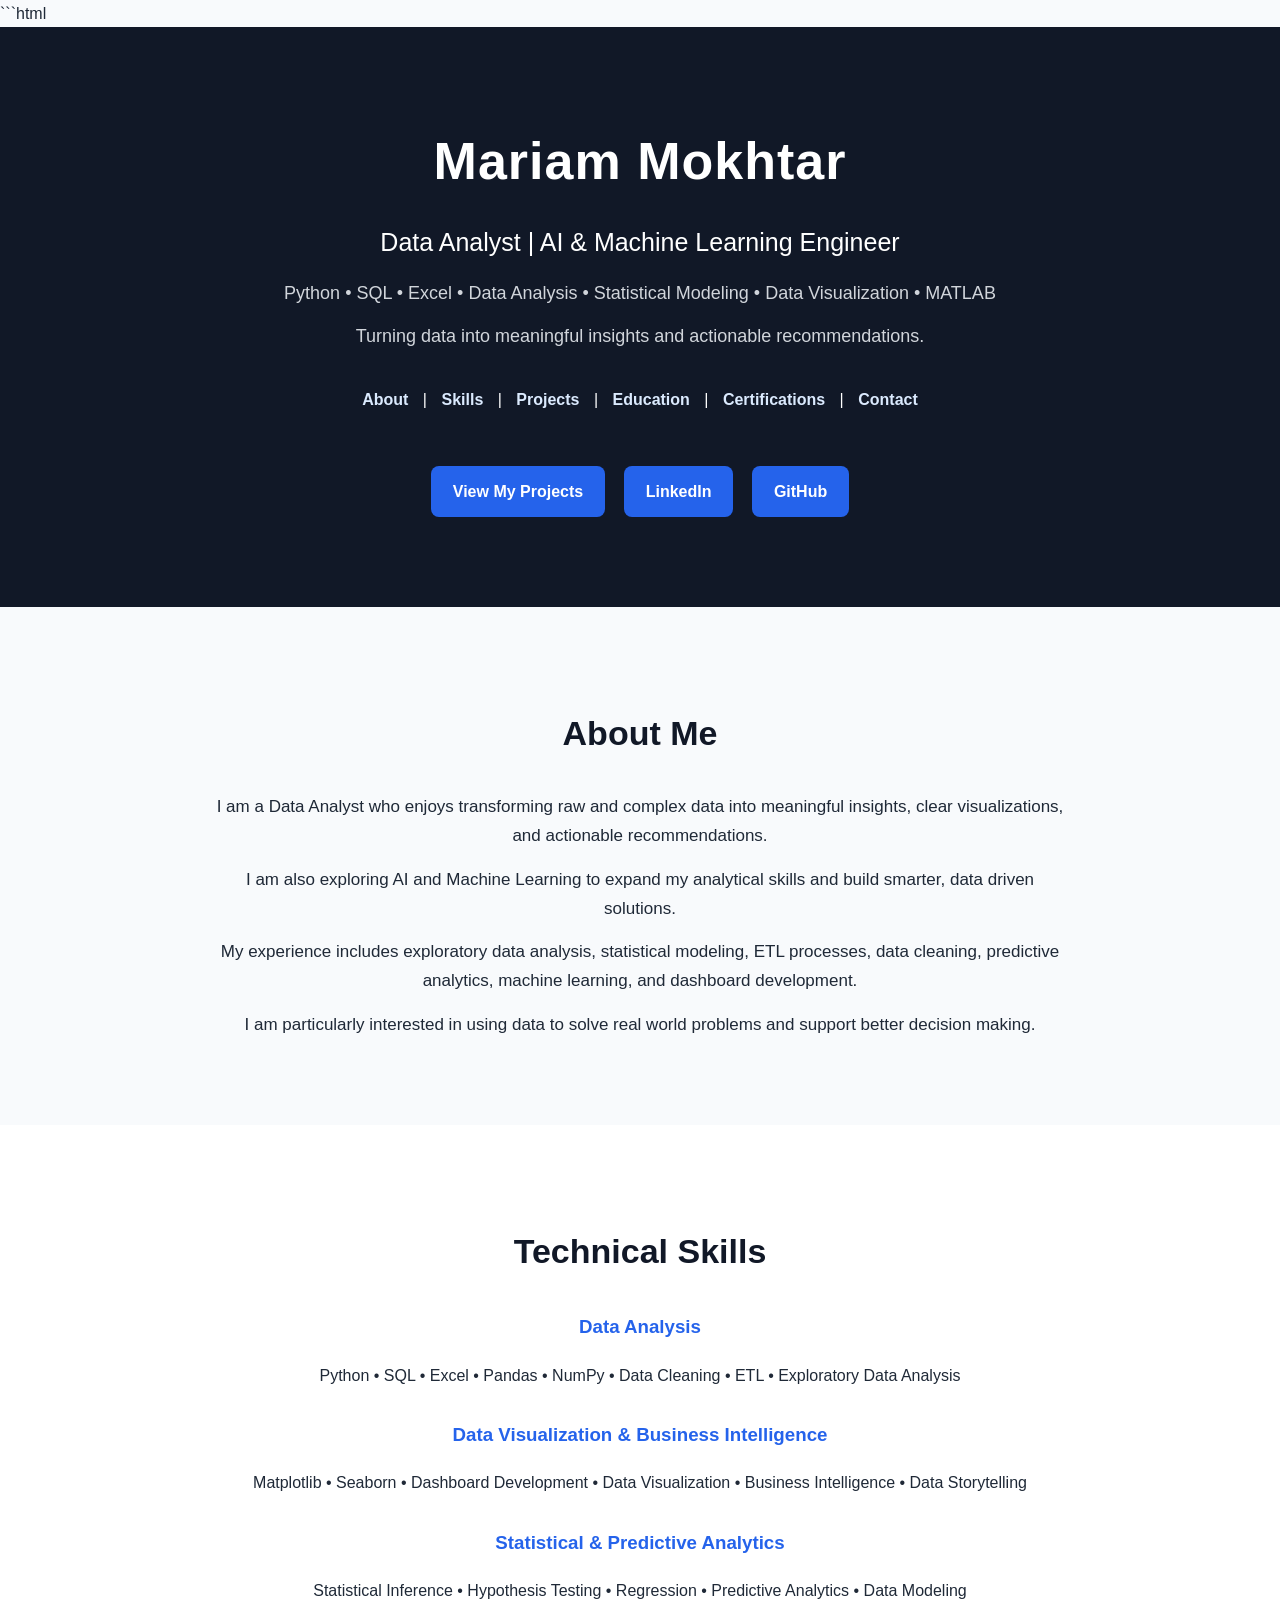
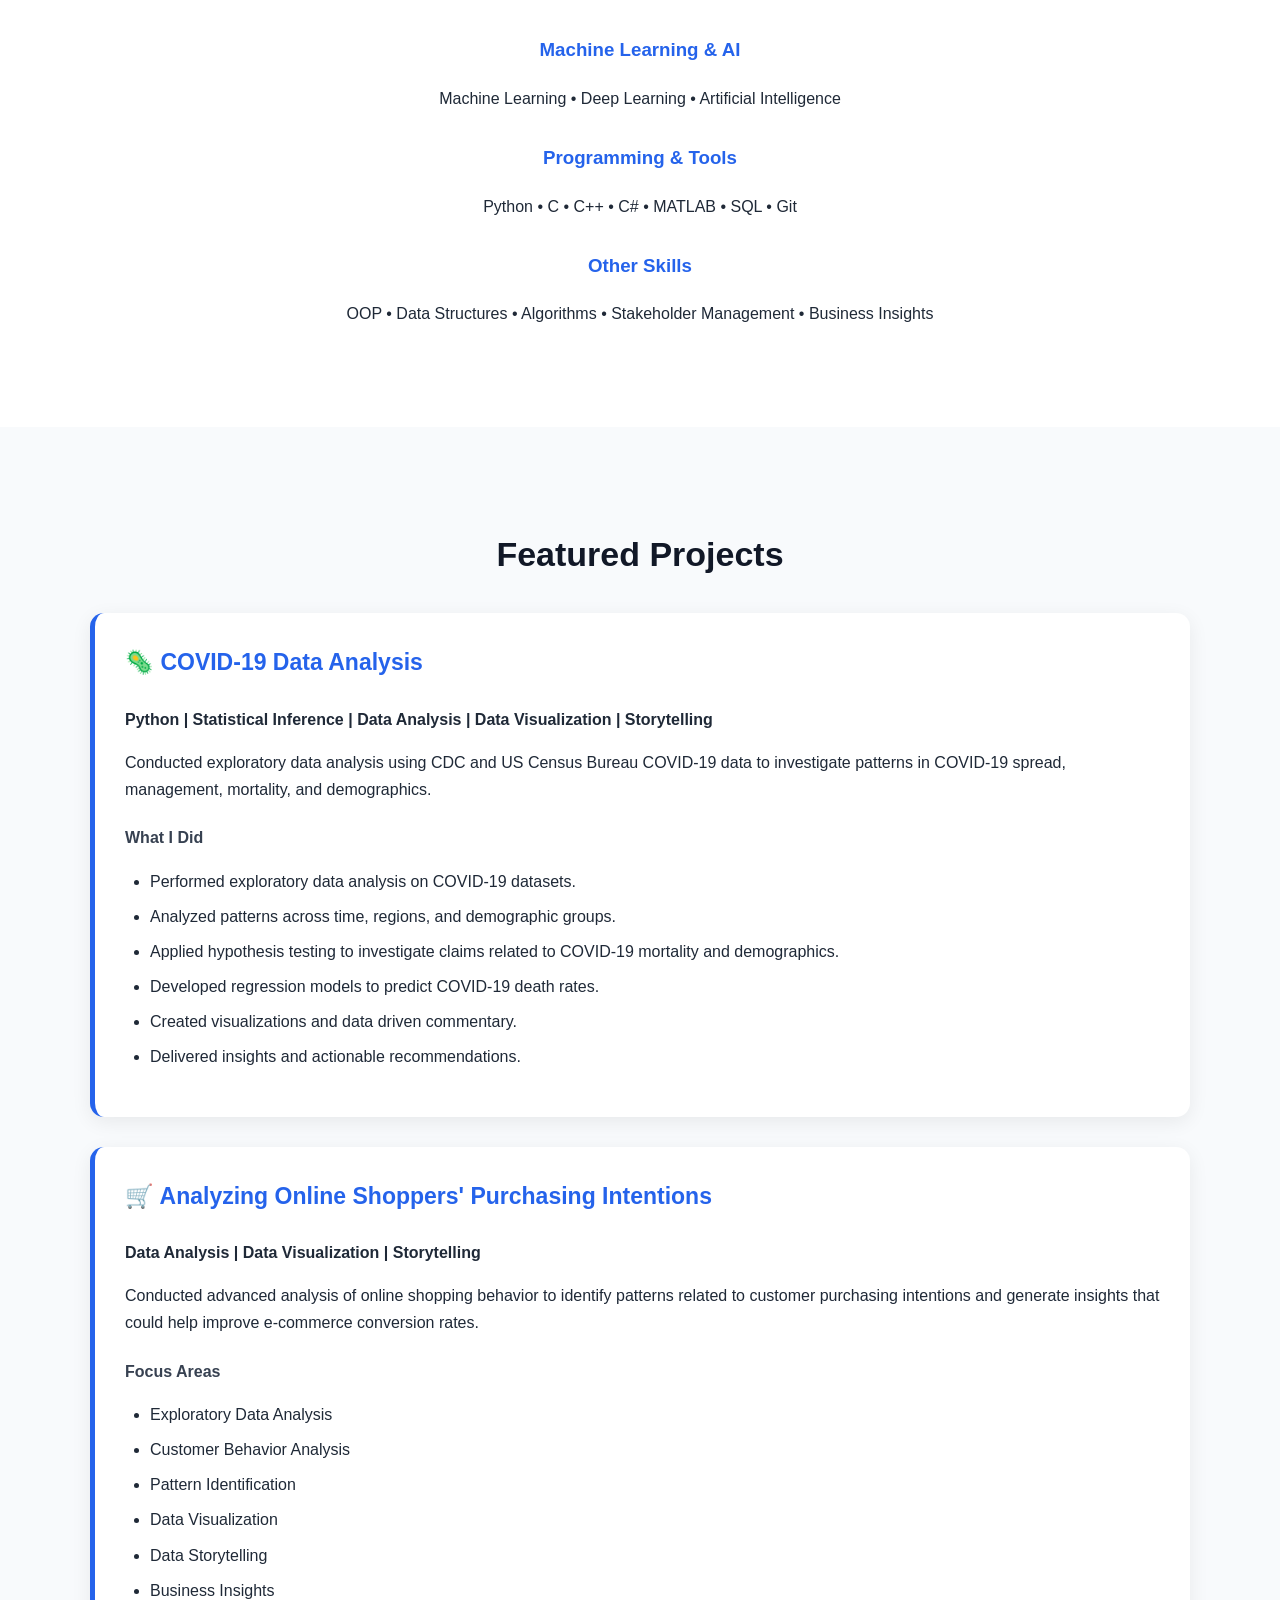
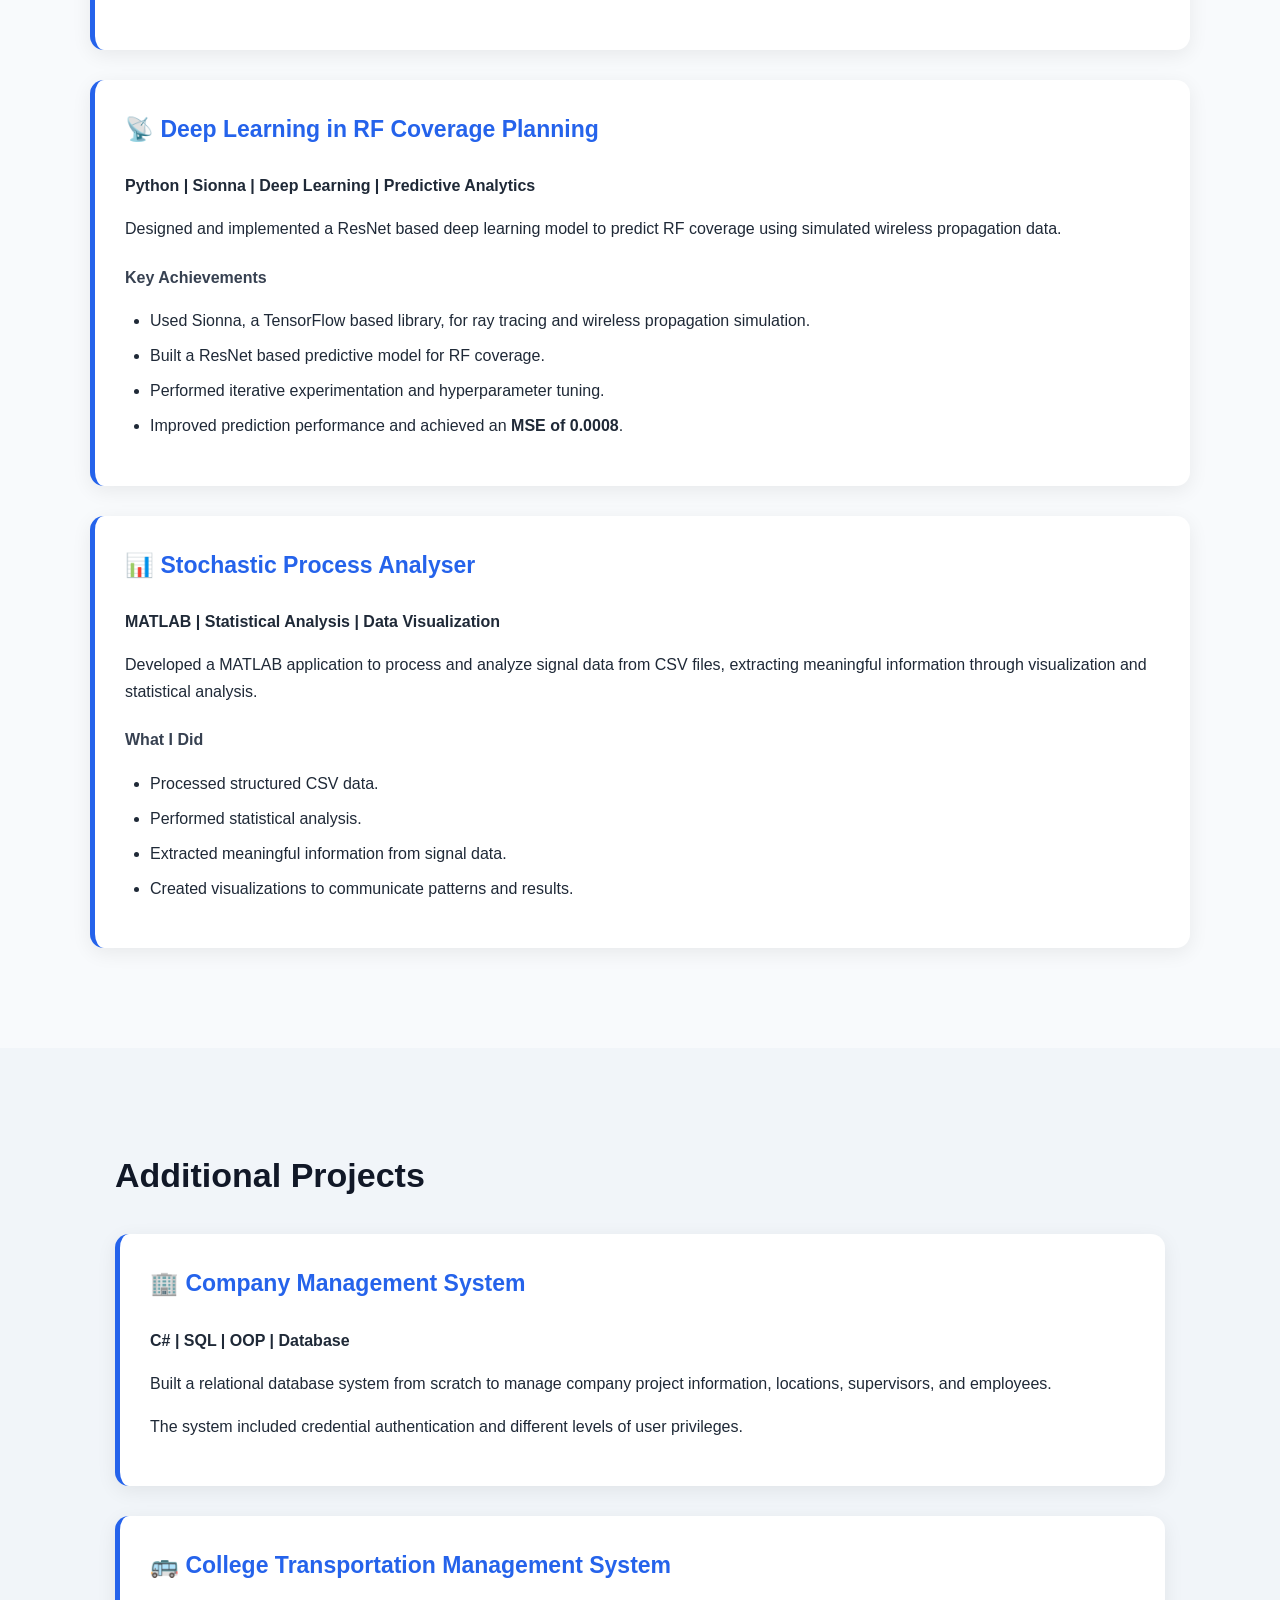
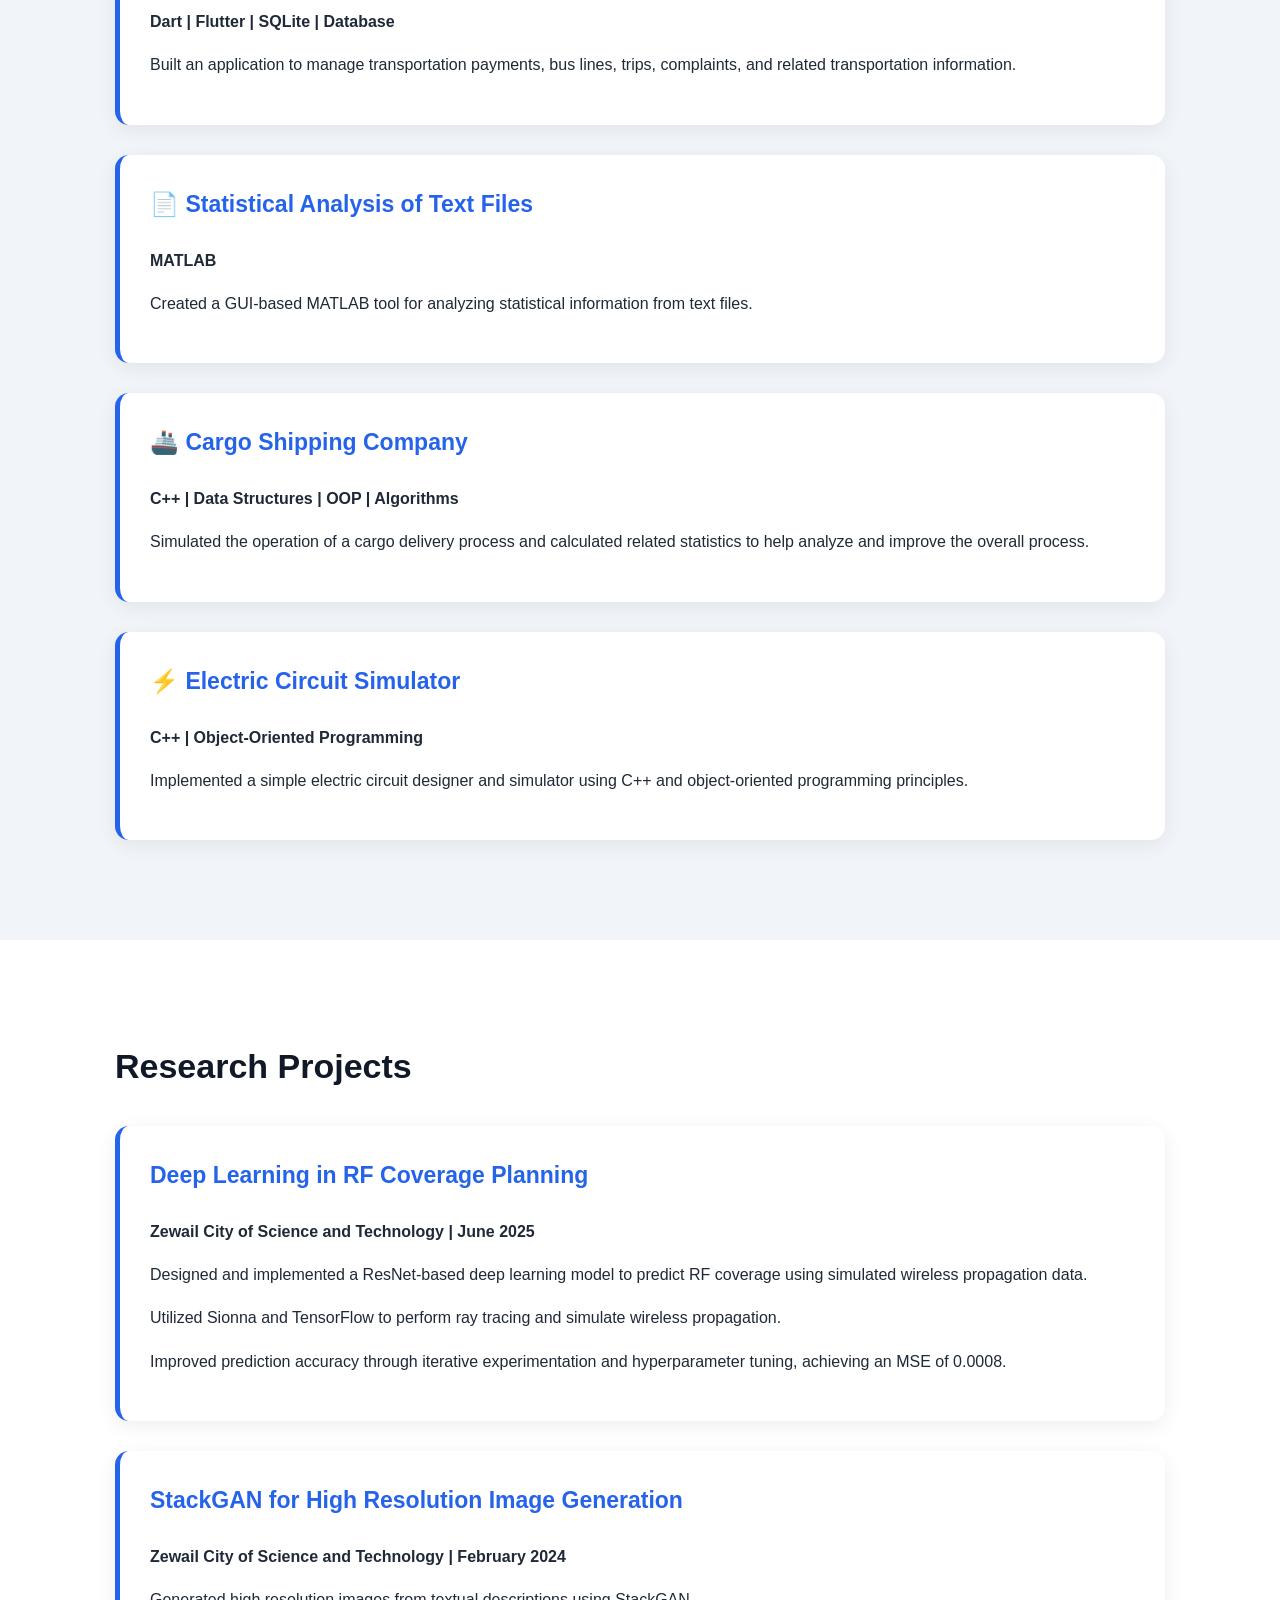
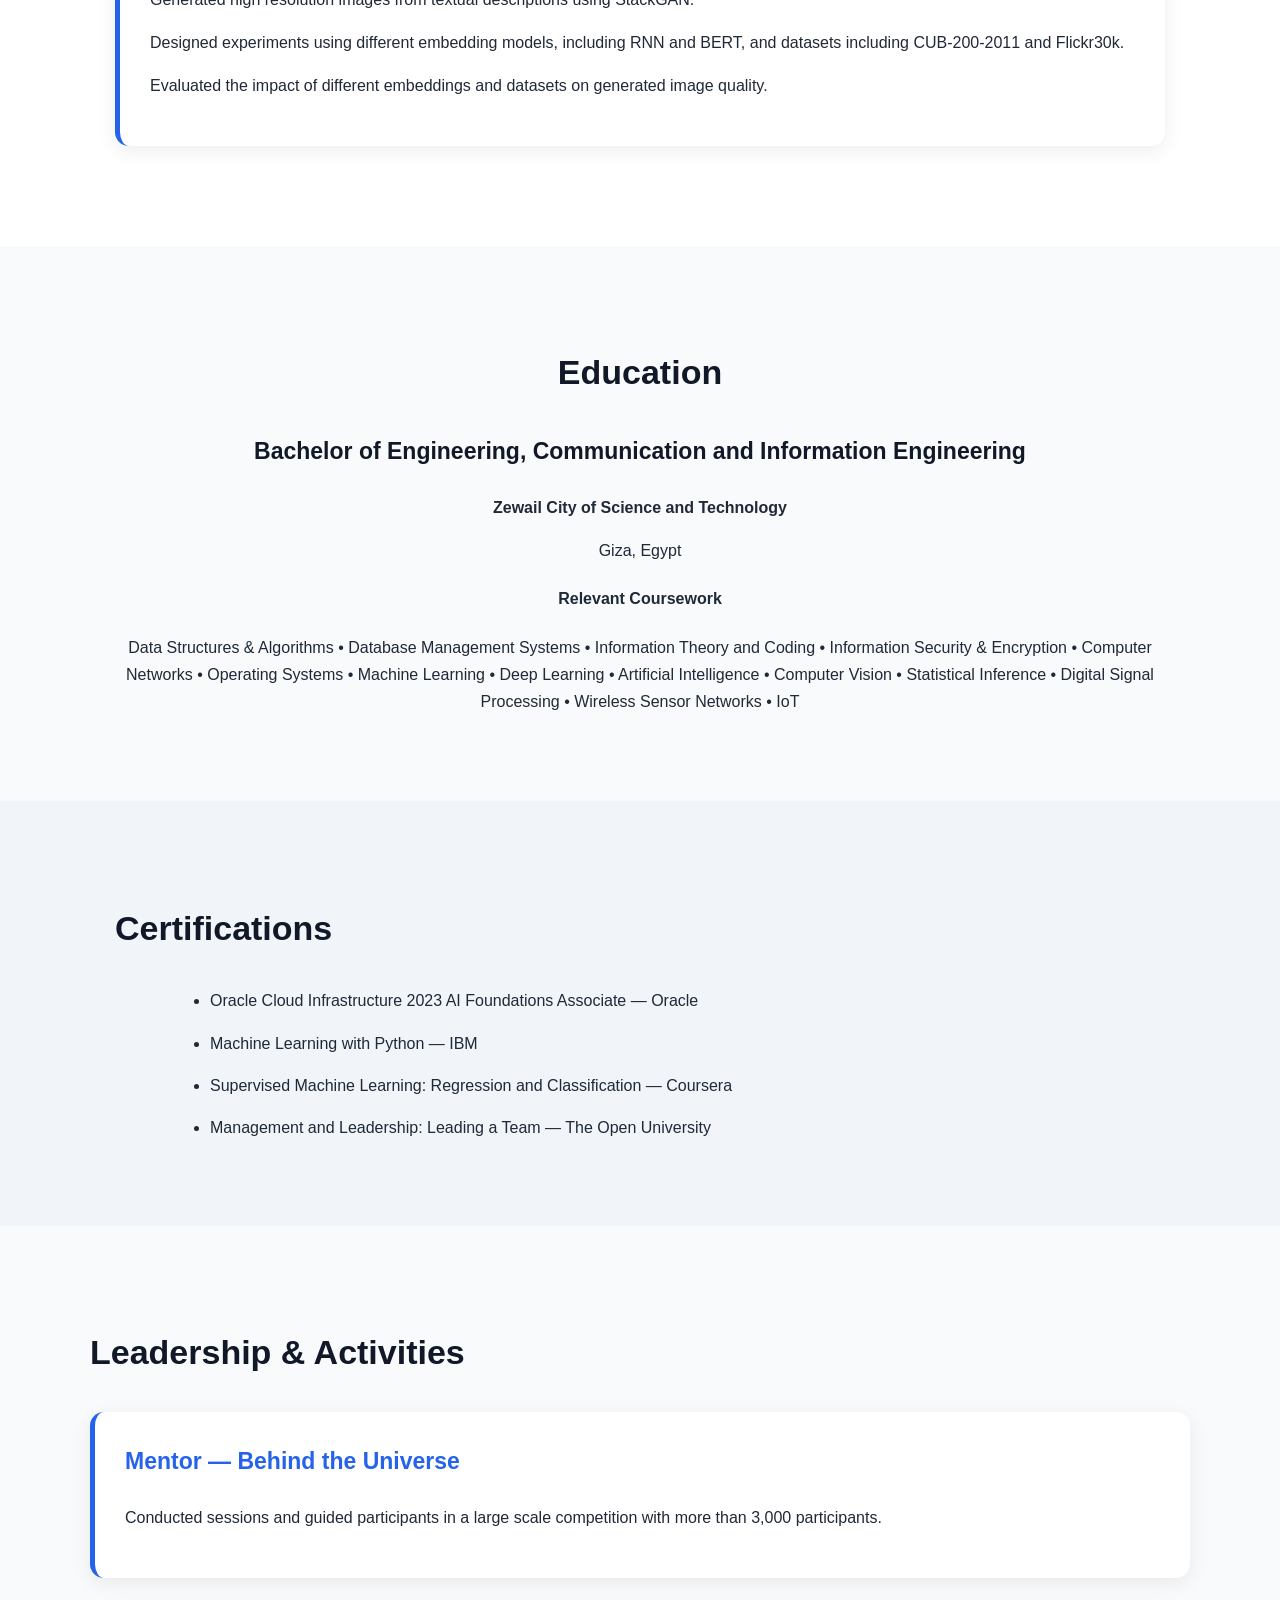
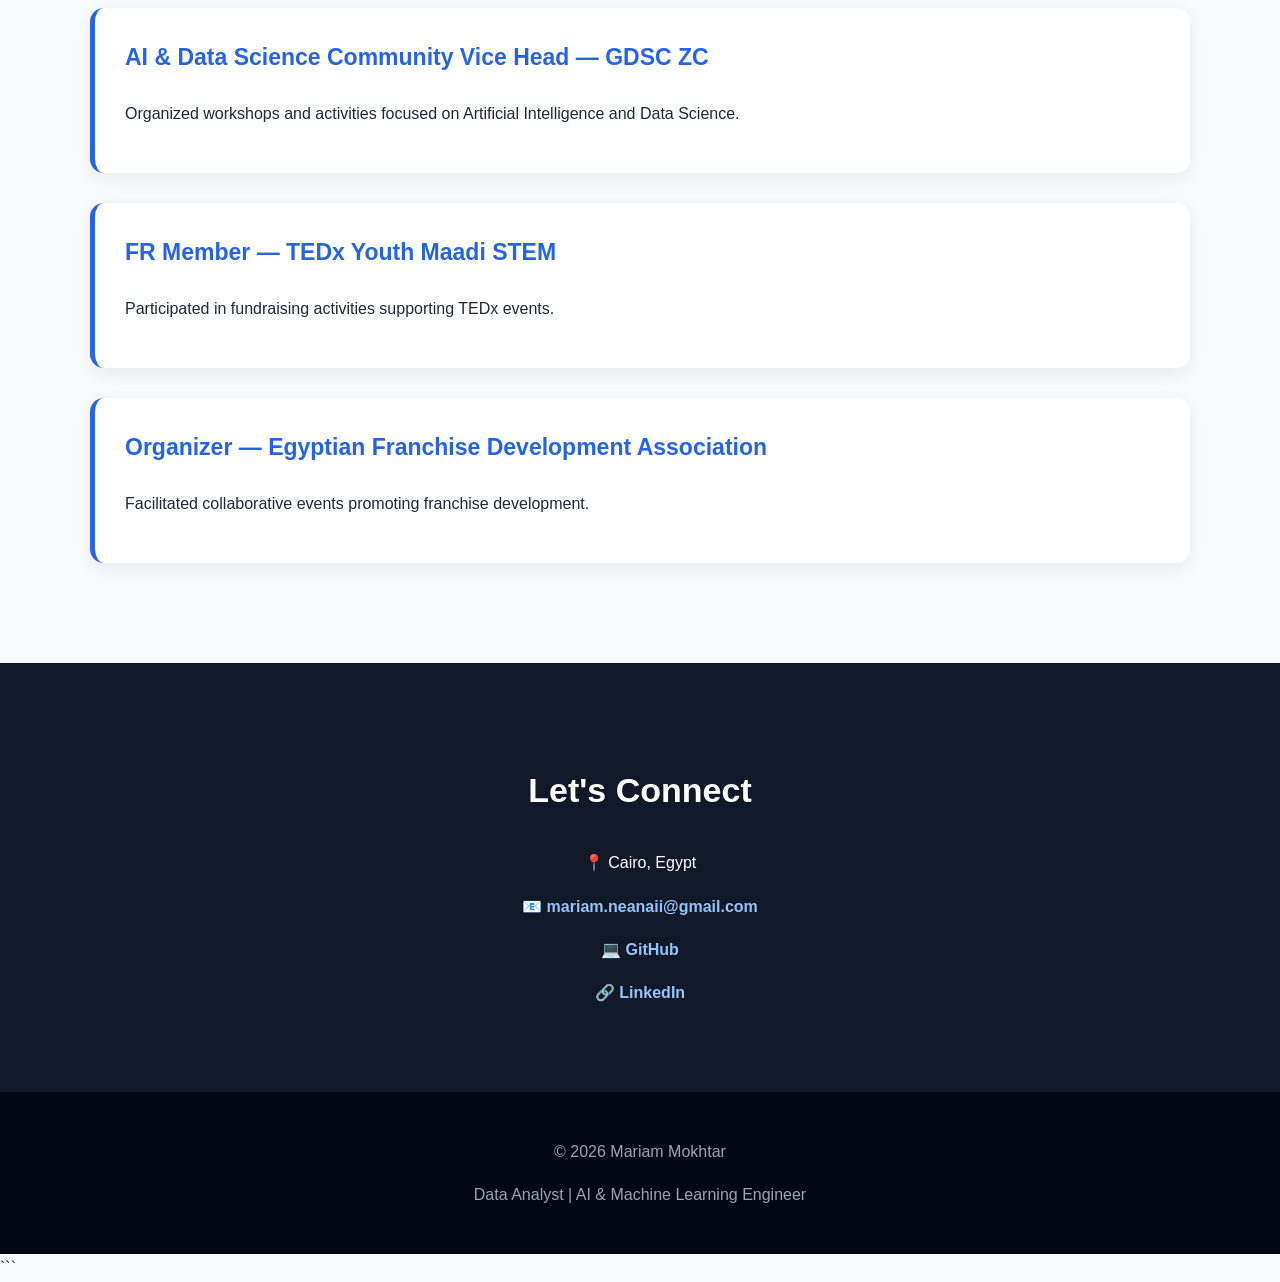
==== index.html @ 78393900 "Update index.html" ====
```html
<!DOCTYPE html>
<html lang="en">

<head>
  <meta charset="UTF-8">
  <meta name="viewport" content="width=device-width, initial-scale=1.0">

  <title>Mariam Mokhtar | Data Analyst Portfolio</title>
  <link rel="stylesheet" href="style.css">

  <meta
    name="description"
    content="Mariam Mokhtar's portfolio - Data Analyst."
  >
</head>

<body>

  <!-- =========================
       HEADER
  ========================== -->

  <header>

    <h1>Mariam Mokhtar</h1>

    <h2>
      Data Analyst | AI & Machine Learning Engineer
    </h2>

    <p>
      Python • SQL • Excel • Data Analysis • Statistical Modeling •
      Data Visualization • MATLAB
    </p>

    <p>
      Turning data into meaningful insights and actionable recommendations.
    </p>

    <nav>
      <a href="#about">About</a> |
      <a href="#skills">Skills</a> |
      <a href="#projects">Projects</a> |
      <a href="#education">Education</a> |
      <a href="#certifications">Certifications</a> |
      <a href="#contact">Contact</a>
    </nav>

    <br>

    <a href="#projects">View My Projects</a>

    <a
      href="https://www.linkedin.com/in/mariam-mokhtar-a50455157/"
      target="_blank"
      rel="noopener noreferrer"
    >
      LinkedIn
    </a>

    <a
      href="https://github.com/Mariam-Neanaii"
      target="_blank"
      rel="noopener noreferrer"
    >
      GitHub
    </a>

  </header>


  <hr>


  <!-- =========================
       ABOUT
  ========================== -->

  <section id="about">

    <h2>About Me</h2>

    <p>
      I am a Data Analyst who enjoys transforming raw and complex data into 
      meaningful insights, clear visualizations, and actionable recommendations.
    </p>

    <p>
      I am also exploring AI and Machine Learning to expand my analytical
      skills and build smarter, data driven solutions.
    </p>

    <p>
      My experience includes exploratory data analysis, statistical modeling,
      ETL processes, data cleaning, predictive analytics, machine learning,
      and dashboard development.
    </p>

    <p>
      I am particularly interested in using data to solve real world problems
      and support better decision making.
    </p>

  </section>


  <hr>


  <!-- =========================
       SKILLS
  ========================== -->

  <section id="skills">

    <h2>Technical Skills</h2>


    <h3>Data Analysis</h3>

    <p>
      Python • SQL • Excel • Pandas • NumPy • Data Cleaning •
      ETL • Exploratory Data Analysis
    </p>


    <h3>Data Visualization & Business Intelligence</h3>

    <p>
      Matplotlib • Seaborn • Dashboard Development •
      Data Visualization • Business Intelligence • Data Storytelling
    </p>


    <h3>Statistical & Predictive Analytics</h3>

    <p>
      Statistical Inference • Hypothesis Testing • Regression •
      Predictive Analytics • Data Modeling
    </p>


    <h3>Machine Learning & AI</h3>

    <p>
      Machine Learning • Deep Learning • Artificial Intelligence
    </p>


    <h3>Programming & Tools</h3>

    <p>
      Python • C • C++ • C# • MATLAB • SQL • Git
    </p>


    <h3>Other Skills</h3>

    <p>
      OOP • Data Structures • Algorithms • Stakeholder Management •
      Business Insights
    </p>

  </section>


  <hr>


  <!-- =========================
       FEATURED PROJECTS
  ========================== -->

  <section id="projects">

    <h2>Featured Projects</h2>


    <!-- COVID PROJECT -->

    <article>

      <h3>🦠 COVID-19 Data Analysis</h3>

      <p>
        <strong>
          Python | Statistical Inference | Data Analysis |
          Data Visualization | Storytelling
        </strong>
      </p>

      <p>
        Conducted exploratory data analysis using CDC and US Census Bureau
        COVID-19 data to investigate patterns in COVID-19 spread,
        management, mortality, and demographics.
      </p>

      <h4>What I Did</h4>

      <ul>
        <li>Performed exploratory data analysis on COVID-19 datasets.</li>

        <li>
          Analyzed patterns across time, regions, and demographic groups.
        </li>

        <li>
          Applied hypothesis testing to investigate claims related
          to COVID-19 mortality and demographics.
        </li>

        <li>
          Developed regression models to predict COVID-19 death rates.
        </li>

        <li>
          Created visualizations and data driven commentary.
        </li>

        <li>
          Delivered insights and actionable recommendations.
        </li>
      </ul>

    </article>


    <hr>


    <!-- ONLINE SHOPPERS PROJECT -->

    <article>

      <h3>🛒 Analyzing Online Shoppers' Purchasing Intentions</h3>

      <p>
        <strong>
          Data Analysis | Data Visualization | Storytelling
        </strong>
      </p>

      <p>
        Conducted advanced analysis of online shopping behavior
        to identify patterns related to customer purchasing intentions
        and generate insights that could help improve e-commerce
        conversion rates.
      </p>

      <h4>Focus Areas</h4>

      <ul>
        <li>Exploratory Data Analysis</li>
        <li>Customer Behavior Analysis</li>
        <li>Pattern Identification</li>
        <li>Data Visualization</li>
        <li>Data Storytelling</li>
        <li>Business Insights</li>
      </ul>

    </article>


    <hr>


    <!-- RF PROJECT -->

    <article>

      <h3>📡 Deep Learning in RF Coverage Planning</h3>

      <p>
        <strong>
          Python | Sionna | Deep Learning |
          Predictive Analytics
        </strong>
      </p>

      <p>
        Designed and implemented a ResNet based deep learning model
        to predict RF coverage using simulated wireless propagation data.
      </p>

      <h4>Key Achievements</h4>

      <ul>

        <li>
          Used Sionna, a TensorFlow based library, for ray tracing
          and wireless propagation simulation.
        </li>

        <li>
          Built a ResNet based predictive model for RF coverage.
        </li>

        <li>
          Performed iterative experimentation and hyperparameter tuning.
        </li>

        <li>
          Improved prediction performance and achieved an
          <strong>MSE of 0.0008</strong>.
        </li>

      </ul>

    </article>


    <hr>


    <!-- STOCHASTIC PROCESS PROJECT -->

    <article>

      <h3>📊 Stochastic Process Analyser</h3>

      <p>
        <strong>
          MATLAB | Statistical Analysis | Data Visualization
        </strong>
      </p>

      <p>
        Developed a MATLAB application to process and analyze
        signal data from CSV files, extracting meaningful information
        through visualization and statistical analysis.
      </p>

      <h4>What I Did</h4>

      <ul>

        <li>
          Processed structured CSV data.
        </li>

        <li>
          Performed statistical analysis.
        </li>

        <li>
          Extracted meaningful information from signal data.
        </li>

        <li>
          Created visualizations to communicate patterns and results.
        </li>

      </ul>

    </article>

  </section>


  <hr>


  <!-- =========================
       ADDITIONAL PROJECTS
  ========================== -->

  <section id="additional-projects">

    <h2>Additional Projects</h2>


    <article>

      <h3>🏢 Company Management System</h3>

      <p>
        <strong>C# | SQL | OOP | Database</strong>
      </p>

      <p>
        Built a relational database system from scratch to manage
        company project information, locations, supervisors,
        and employees.
      </p>

      <p>
        The system included credential authentication and
        different levels of user privileges.
      </p>

    </article>


    <article>

      <h3>🚌 College Transportation Management System</h3>

      <p>
        <strong>Dart | Flutter | SQLite | Database</strong>
      </p>

      <p>
        Built an application to manage transportation payments,
        bus lines, trips, complaints, and related transportation
        information.
      </p>

    </article>


    <article>

      <h3>📄 Statistical Analysis of Text Files</h3>

      <p>
        <strong>MATLAB</strong>
      </p>

      <p>
        Created a GUI-based MATLAB tool for analyzing statistical
        information from text files.
      </p>

    </article>


    <article>

      <h3>🚢 Cargo Shipping Company</h3>

      <p>
        <strong>C++ | Data Structures | OOP | Algorithms</strong>
      </p>

      <p>
        Simulated the operation of a cargo delivery process and
        calculated related statistics to help analyze and improve
        the overall process.
      </p>

    </article>


    <article>

      <h3>⚡ Electric Circuit Simulator</h3>

      <p>
        <strong>C++ | Object-Oriented Programming</strong>
      </p>

      <p>
        Implemented a simple electric circuit designer and simulator
        using C++ and object-oriented programming principles.
      </p>

    </article>

  </section>


  <hr>


  <!-- =========================
       RESEARCH
  ========================== -->

  <section id="research">

    <h2>Research Projects</h2>


    <article>

      <h3>Deep Learning in RF Coverage Planning</h3>

      <p>
        <strong>Zewail City of Science and Technology | June 2025</strong>
      </p>

      <p>
        Designed and implemented a ResNet-based deep learning model
        to predict RF coverage using simulated wireless propagation data.
      </p>

      <p>
        Utilized Sionna and TensorFlow to perform ray tracing and
        simulate wireless propagation.
      </p>

      <p>
        Improved prediction accuracy through iterative experimentation
        and hyperparameter tuning, achieving an MSE of 0.0008.
      </p>

    </article>


    <article>

      <h3>StackGAN for High Resolution Image Generation</h3>

      <p>
        <strong>Zewail City of Science and Technology | February 2024</strong>
      </p>

      <p>
        Generated high resolution images from textual descriptions
        using StackGAN.
      </p>

      <p>
        Designed experiments using different embedding models,
        including RNN and BERT, and datasets including CUB-200-2011
        and Flickr30k.
      </p>

      <p>
        Evaluated the impact of different embeddings and datasets
        on generated image quality.
      </p>

    </article>

  </section>


  <hr>


  <!-- =========================
       EDUCATION
  ========================== -->

  <section id="education">

    <h2>Education</h2>

    <h3>
      Bachelor of Engineering, Communication and Information Engineering
    </h3>

    <p>
      <strong>
        Zewail City of Science and Technology
      </strong>
    </p>

    <p>
      Giza, Egypt
    </p>

    <h4>Relevant Coursework</h4>

    <p>
      Data Structures & Algorithms • Database Management Systems •
      Information Theory and Coding • Information Security &
      Encryption • Computer Networks • Operating Systems •
      Machine Learning • Deep Learning • Artificial Intelligence •
      Computer Vision • Statistical Inference • Digital Signal Processing •
      Wireless Sensor Networks • IoT
    </p>

  </section>


  <hr>


  <!-- =========================
       CERTIFICATIONS
  ========================== -->

  <section id="certifications">

    <h2>Certifications</h2>

    <ul>

      <li>
        Oracle Cloud Infrastructure 2023 AI Foundations Associate —
        Oracle
      </li>

      <li>
        Machine Learning with Python — IBM
      </li>

      <li>
        Supervised Machine Learning: Regression and Classification —
        Coursera
      </li>

      <li>
        Management and Leadership: Leading a Team —
        The Open University
      </li>

    </ul>

  </section>


  <hr>


  <!-- =========================
       LEADERSHIP & ACTIVITIES
  ========================== -->

  <section id="activities">

    <h2>Leadership & Activities</h2>


    <article>

      <h3>Mentor — Behind the Universe</h3>

      <p>
        Conducted sessions and guided participants in a
        large scale competition with more than 3,000 participants.
      </p>

    </article>


    <article>

      <h3>AI & Data Science Community Vice Head — GDSC ZC</h3>

      <p>
        Organized workshops and activities focused on Artificial
        Intelligence and Data Science.
      </p>

    </article>


    <article>

      <h3>FR Member — TEDx Youth Maadi STEM</h3>

      <p>
        Participated in fundraising activities supporting TEDx events.
      </p>

    </article>


    <article>

      <h3>Organizer — Egyptian Franchise Development Association</h3>

      <p>
        Facilitated collaborative events promoting franchise development.
      </p>

    </article>

  </section>


  <hr>


  <!-- =========================
       CONTACT
  ========================== -->

  <section id="contact">

    <h2>Let's Connect</h2>

    <p>
      📍 Cairo, Egypt
    </p>

    <p>
      📧
      <a href="mailto:mariam.neanaii@gmail.com">
        mariam.neanaii@gmail.com
      </a>
    </p>

    <p>
      💻
      <a
        href="https://github.com/Mariam-Neanaii"
        target="_blank"
        rel="noopener noreferrer"
      >
        GitHub
      </a>
    </p>

    <p>
      🔗
      <a
        href="https://www.linkedin.com/in/mariam-mokhtar-a50455157/"
        target="_blank"
        rel="noopener noreferrer"
      >
        LinkedIn
      </a>
    </p>

  </section>


  <hr>


  <!-- =========================
       FOOTER
  ========================== -->

  <footer>

    <p>
      © 2026 Mariam Mokhtar
    </p>

    <p>
      Data Analyst | AI & Machine Learning Engineer
    </p>

  </footer>


</body>

</html>
```
---- style.css ----
```css id="h4q8x7"
/* =========================
   GENERAL
========================= */

* {
  box-sizing: border-box;
}

html {
  scroll-behavior: smooth;
}

body {
  margin: 0;
  font-family: Arial, Helvetica, sans-serif;
  line-height: 1.7;
  color: #1f2937;
  background: #f8fafc;
}


/* =========================
   HEADER
========================= */

header {
  text-align: center;
  padding: 90px 20px;
  background: #111827;
  color: white;
}

header h1 {
  margin: 0;
  font-size: 52px;
  letter-spacing: 1px;
}

header h2 {
  margin: 15px 0;
  font-size: 25px;
  font-weight: 400;
}

header p {
  max-width: 750px;
  margin: 12px auto;
  font-size: 18px;
  color: #d1d5db;
}

nav {
  margin-top: 35px;
}

nav a {
  color: #dbeafe;
  text-decoration: none;
  margin: 0 10px;
  font-weight: bold;
}

nav a:hover {
  color: white;
}

header > a {
  display: inline-block;
  margin: 25px 7px 0;
  padding: 12px 22px;
  border-radius: 8px;
  background: #2563eb;
  color: white;
  text-decoration: none;
  font-weight: bold;
}

header > a:hover {
  background: #1d4ed8;
}


/* =========================
   SECTIONS
========================= */

section {
  max-width: 1050px;
  margin: auto;
  padding: 70px 25px;
}

hr {
  display: none;
}

section h2 {
  margin-bottom: 30px;
  font-size: 34px;
  color: #111827;
}

section h3 {
  color: #2563eb;
}


/* =========================
   ABOUT
========================= */

#about {
  text-align: center;
}

#about p {
  max-width: 850px;
  margin: 15px auto;
  font-size: 17px;
}


/* =========================
   SKILLS
========================= */

#skills {
  text-align: center;
  background: white;
  max-width: none;
}

#skills h2,
#skills h3 {
  text-align: center;
}

#skills p {
  max-width: 900px;
  margin: 10px auto 30px;
}


/* =========================
   PROJECTS
========================= */

#projects {
  max-width: 1100px;
}

#projects > h2 {
  text-align: center;
}

article {
  background: white;
  margin: 30px 0;
  padding: 30px;
  border-radius: 14px;
  box-shadow: 0 5px 20px rgba(0, 0, 0, 0.07);
  border-left: 5px solid #2563eb;
}

article h3 {
  margin-top: 0;
  font-size: 23px;
}

article h4 {
  color: #374151;
  margin-bottom: 5px;
}

article ul {
  padding-left: 25px;
}

article li {
  margin-bottom: 8px;
}


/* =========================
   ADDITIONAL PROJECTS
========================= */

#additional-projects {
  background: #f1f5f9;
  max-width: none;
  padding-left: max(25px, calc((100% - 1050px) / 2));
  padding-right: max(25px, calc((100% - 1050px) / 2));
}


/* =========================
   RESEARCH
========================= */

#research {
  background: white;
  max-width: none;
  padding-left: max(25px, calc((100% - 1050px) / 2));
  padding-right: max(25px, calc((100% - 1050px) / 2));
}


/* =========================
   EDUCATION
========================= */

#education {
  text-align: center;
}

#education h3 {
  color: #111827;
  font-size: 23px;
}


/* =========================
   CERTIFICATIONS
========================= */

#certifications {
  background: #f1f5f9;
  max-width: none;
  padding-left: max(25px, calc((100% - 1050px) / 2));
  padding-right: max(25px, calc((100% - 1050px) / 2));
}

#certifications ul {
  max-width: 900px;
  margin: auto;
}

#certifications li {
  margin-bottom: 15px;
}


/* =========================
   ACTIVITIES
========================= */

#activities {
  max-width: 1100px;
}


/* =========================
   CONTACT
========================= */

#contact {
  text-align: center;
  background: #111827;
  color: white;
  max-width: none;
}

#contact h2 {
  color: white;
}

#contact a {
  color: #93c5fd;
  text-decoration: none;
  font-weight: bold;
}

#contact a:hover {
  color: white;
}


/* =========================
   FOOTER
========================= */

footer {
  text-align: center;
  padding: 30px 20px;
  background: #030712;
  color: #9ca3af;
}


/* =========================
   MOBILE
========================= */

@media (max-width: 700px) {

  header {
    padding: 65px 20px;
  }

  header h1 {
    font-size: 38px;
  }

  header h2 {
    font-size: 20px;
  }

  header p {
    font-size: 16px;
  }

  nav a {
    display: inline-block;
    margin: 5px;
  }

  section {
    padding: 50px 20px;
  }

  section h2 {
    font-size: 28px;
  }

  article {
    padding: 22px;
  }

}
```
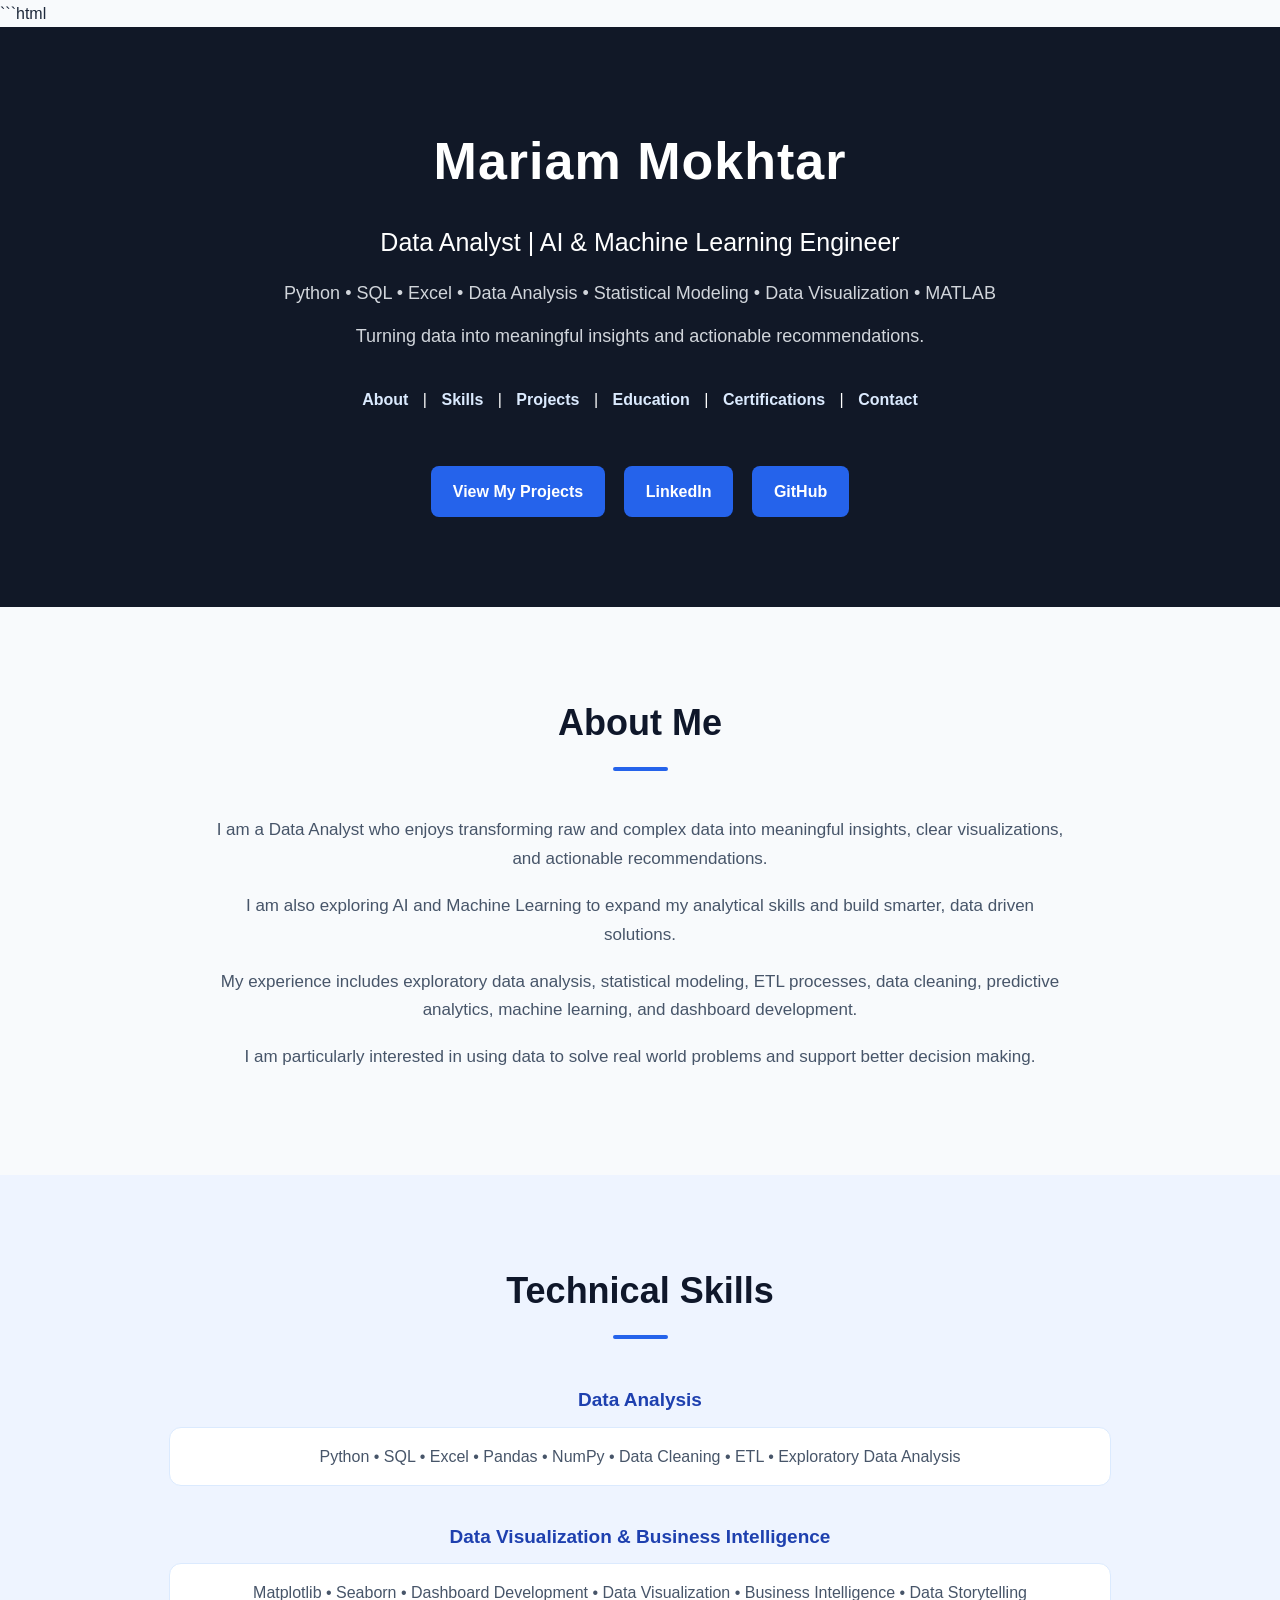
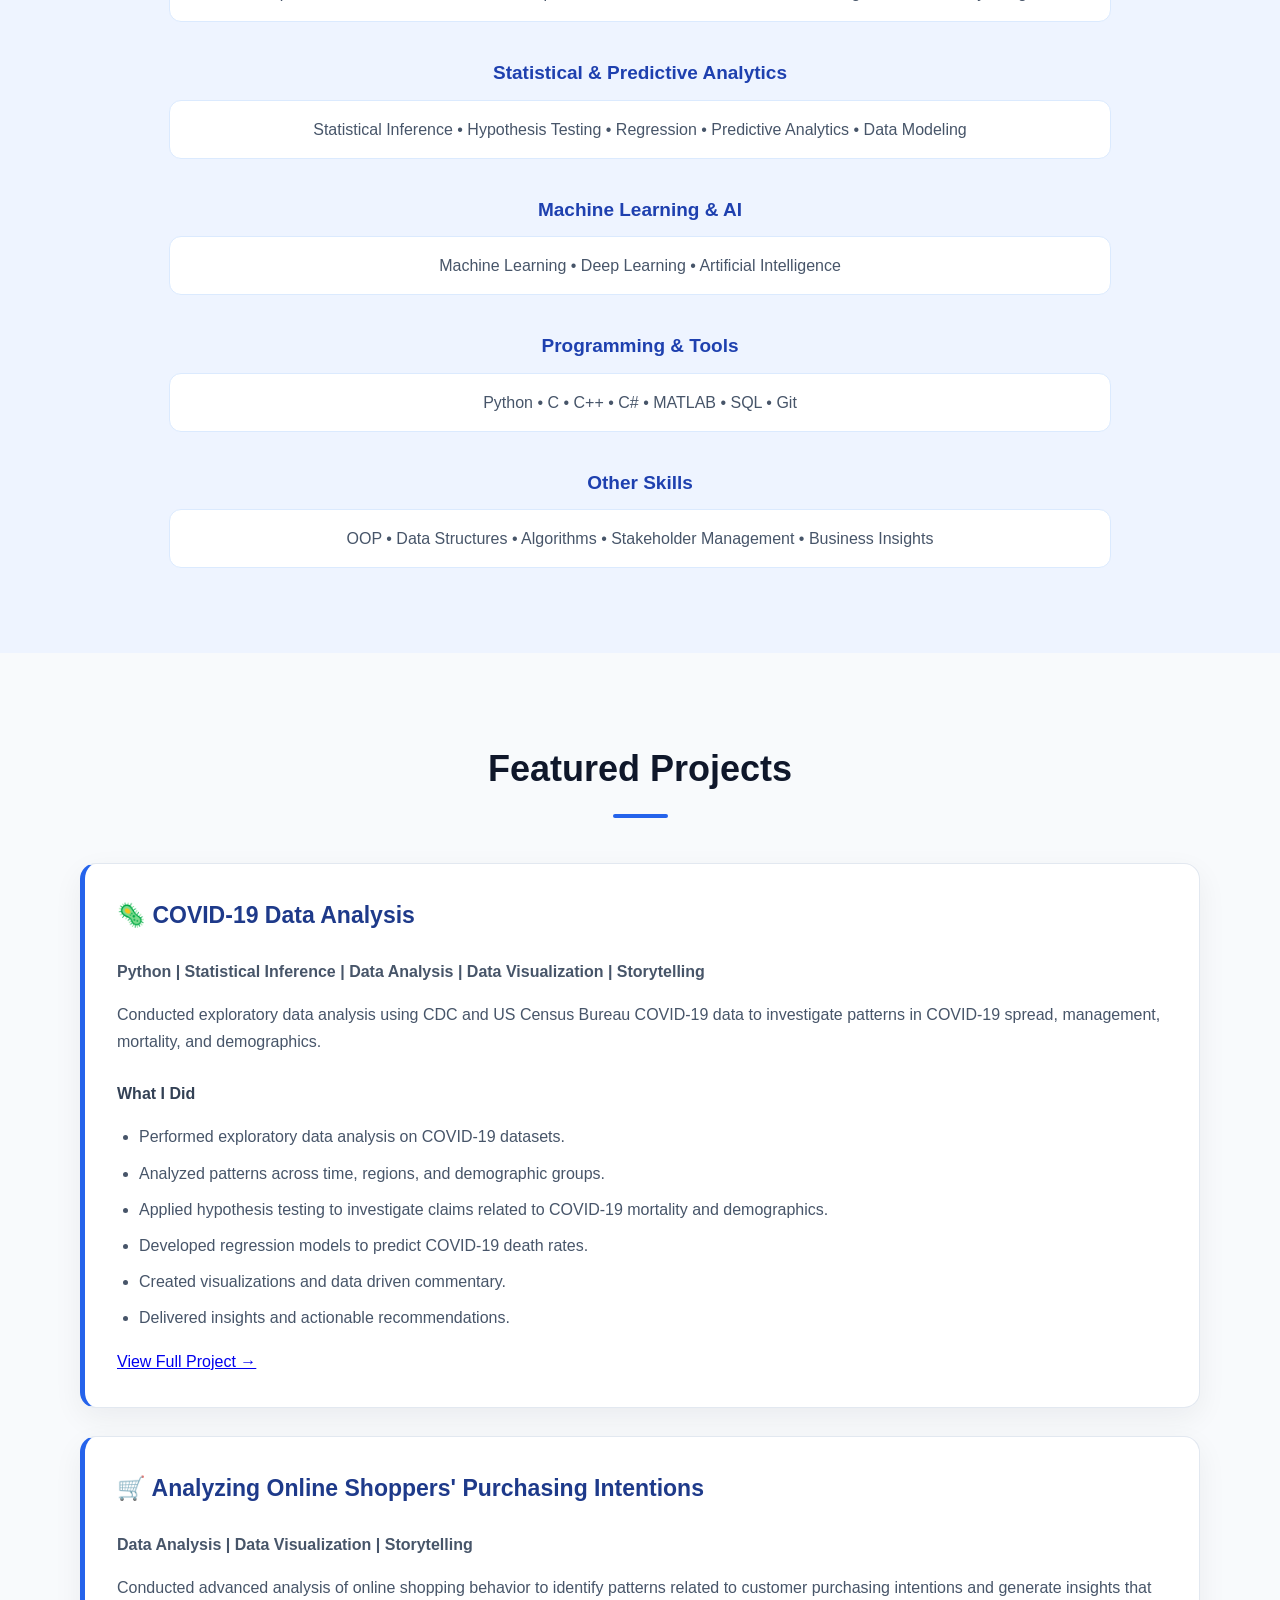
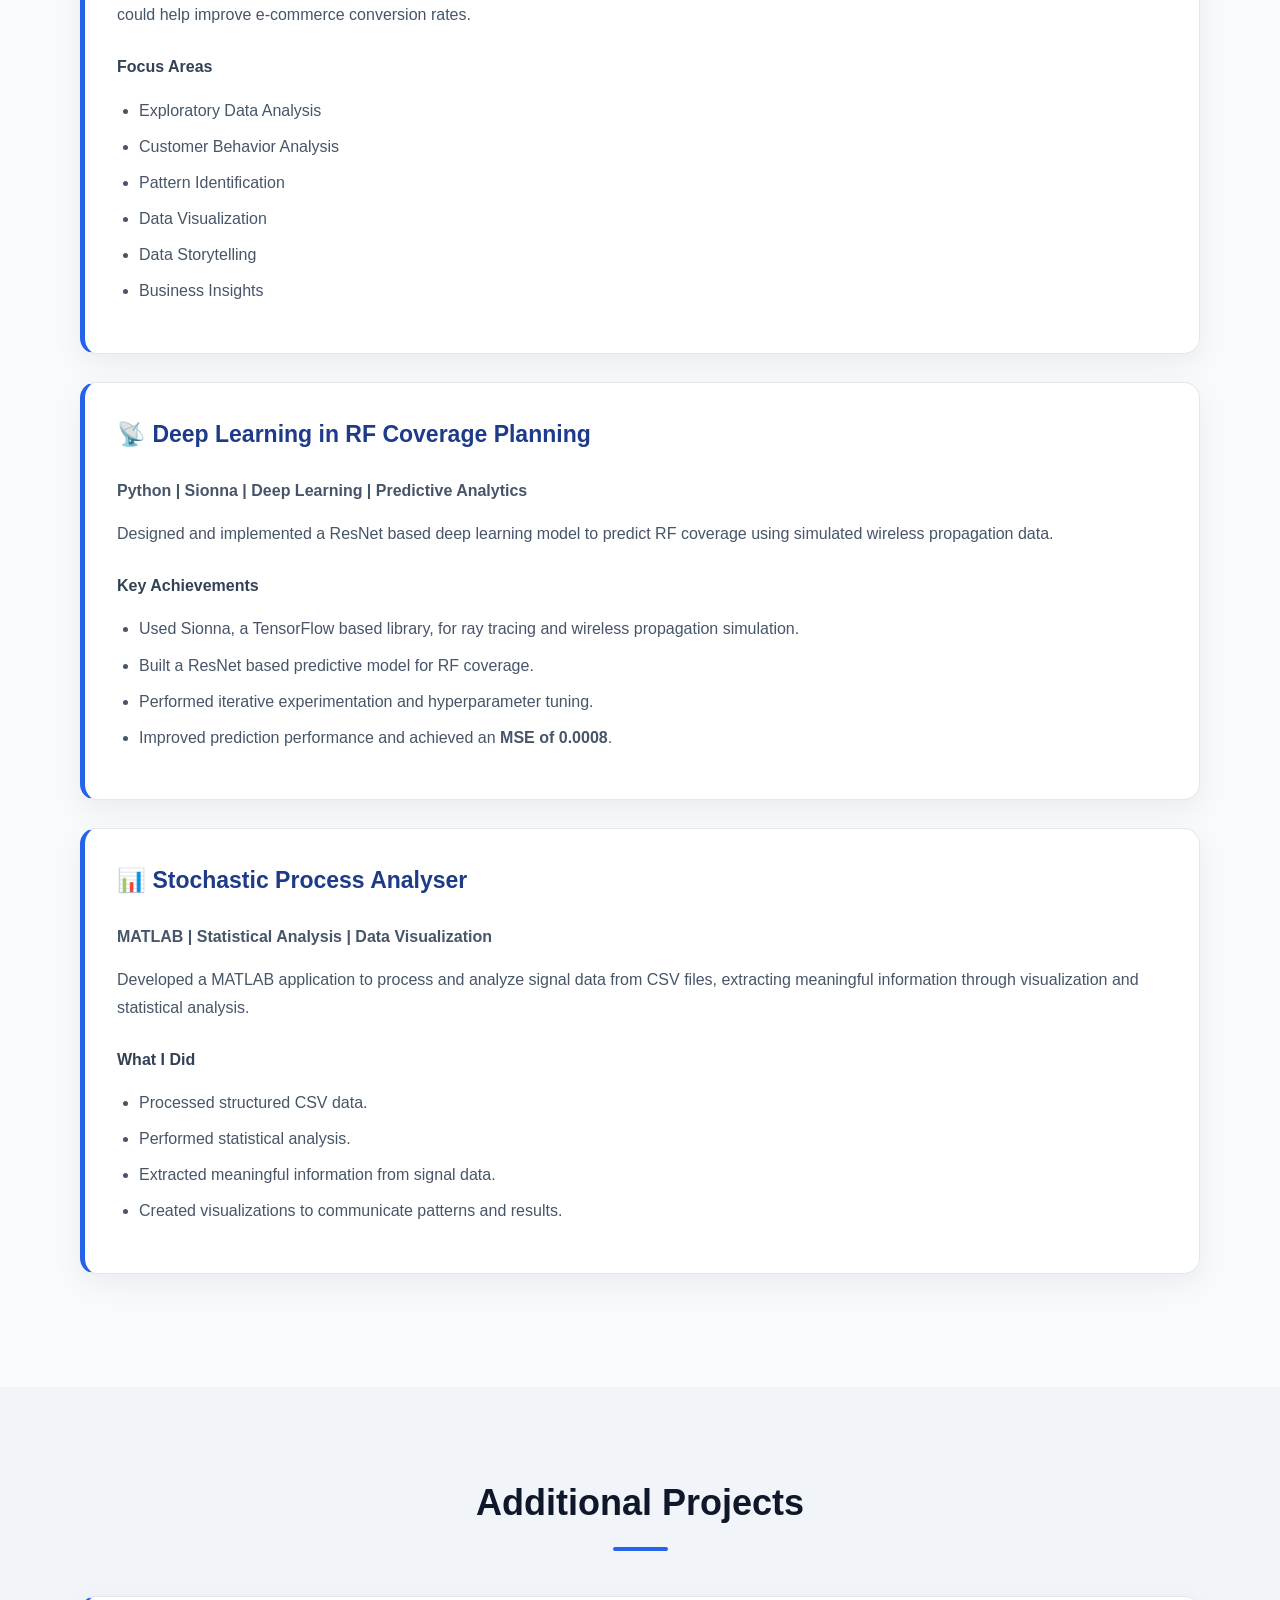
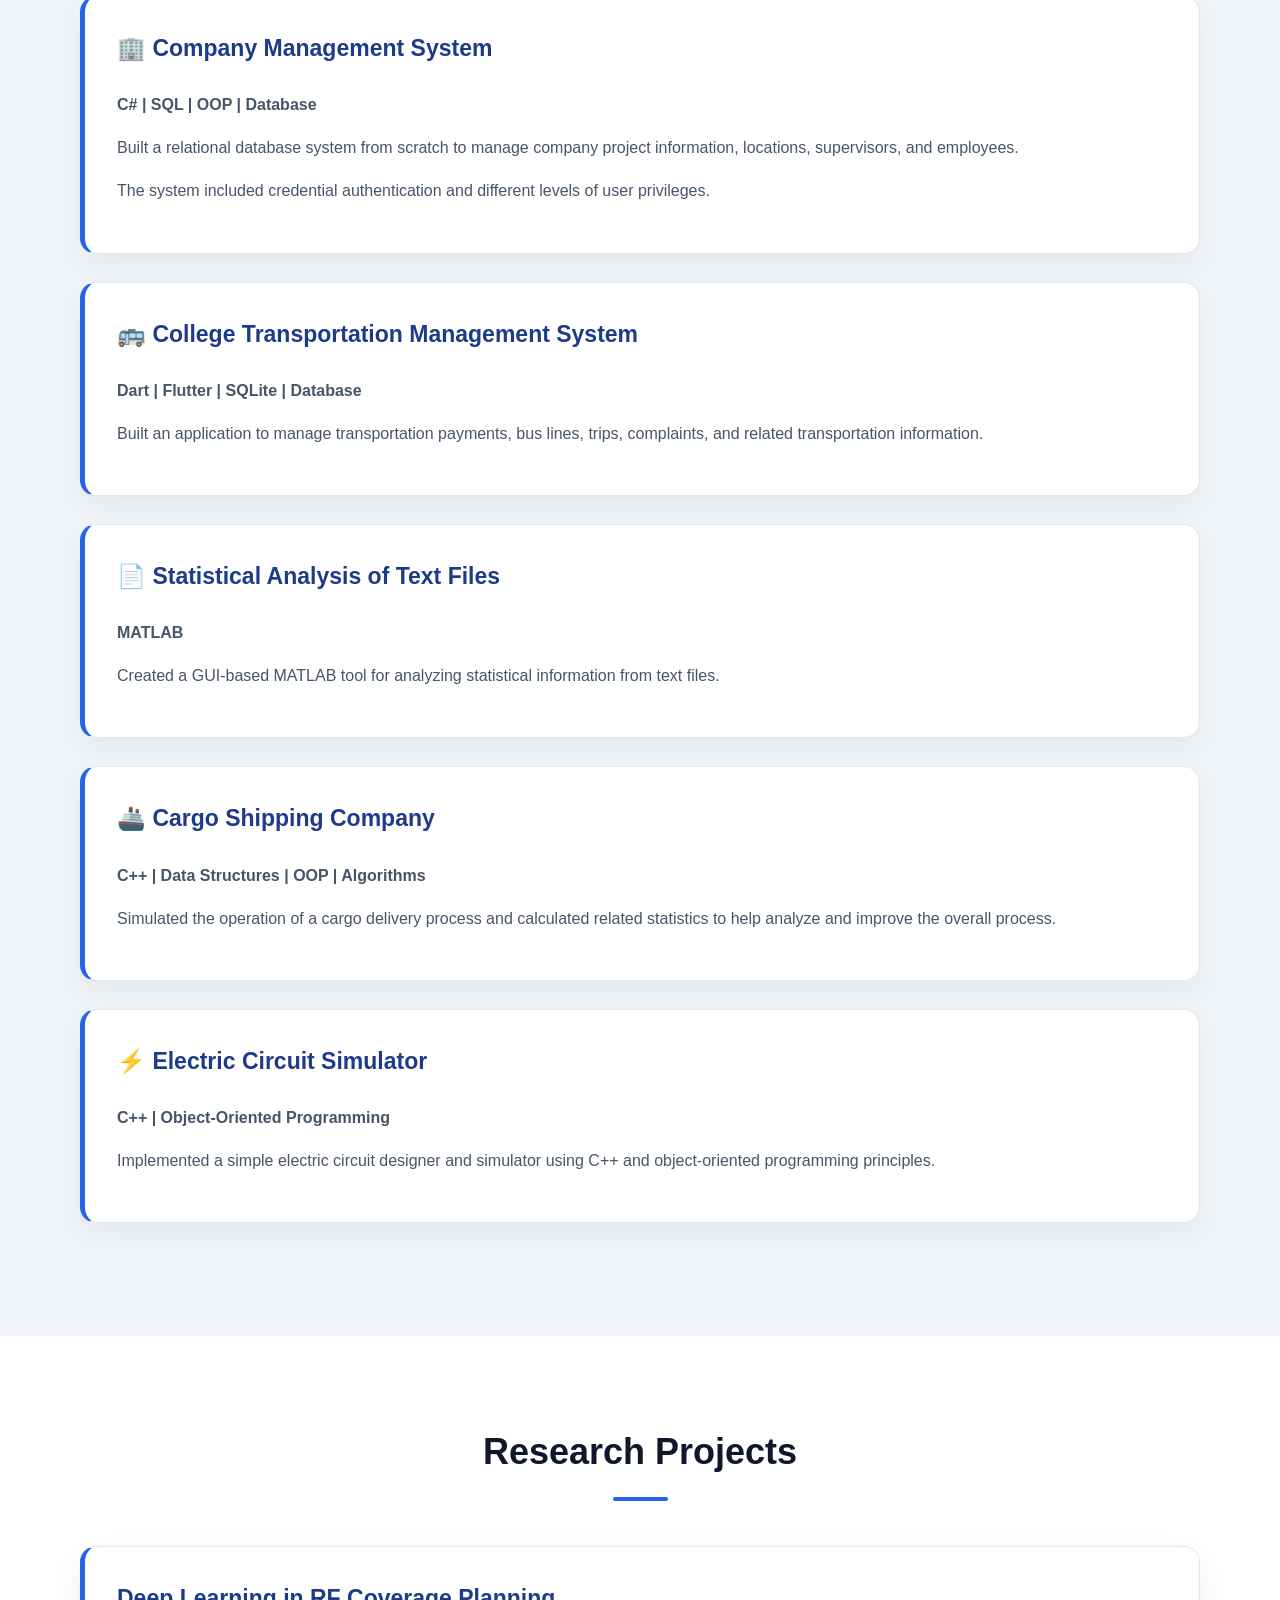
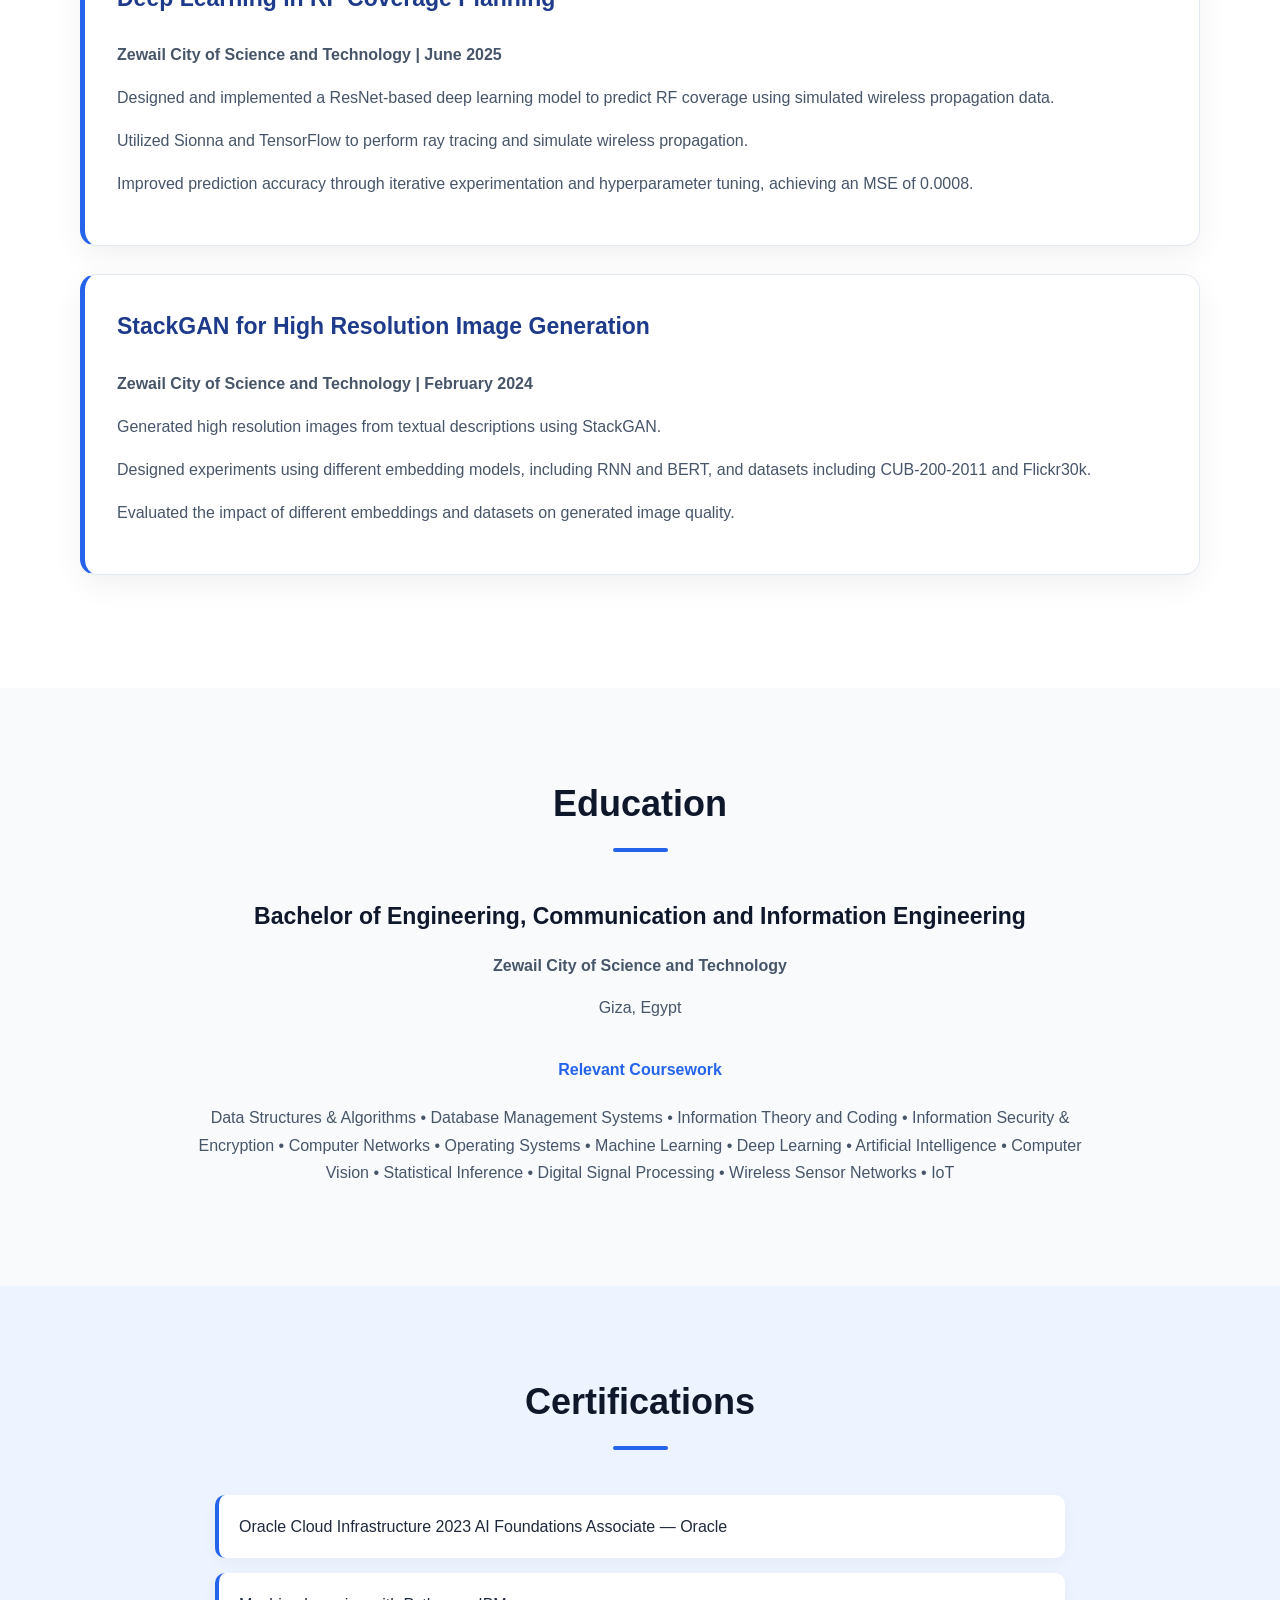
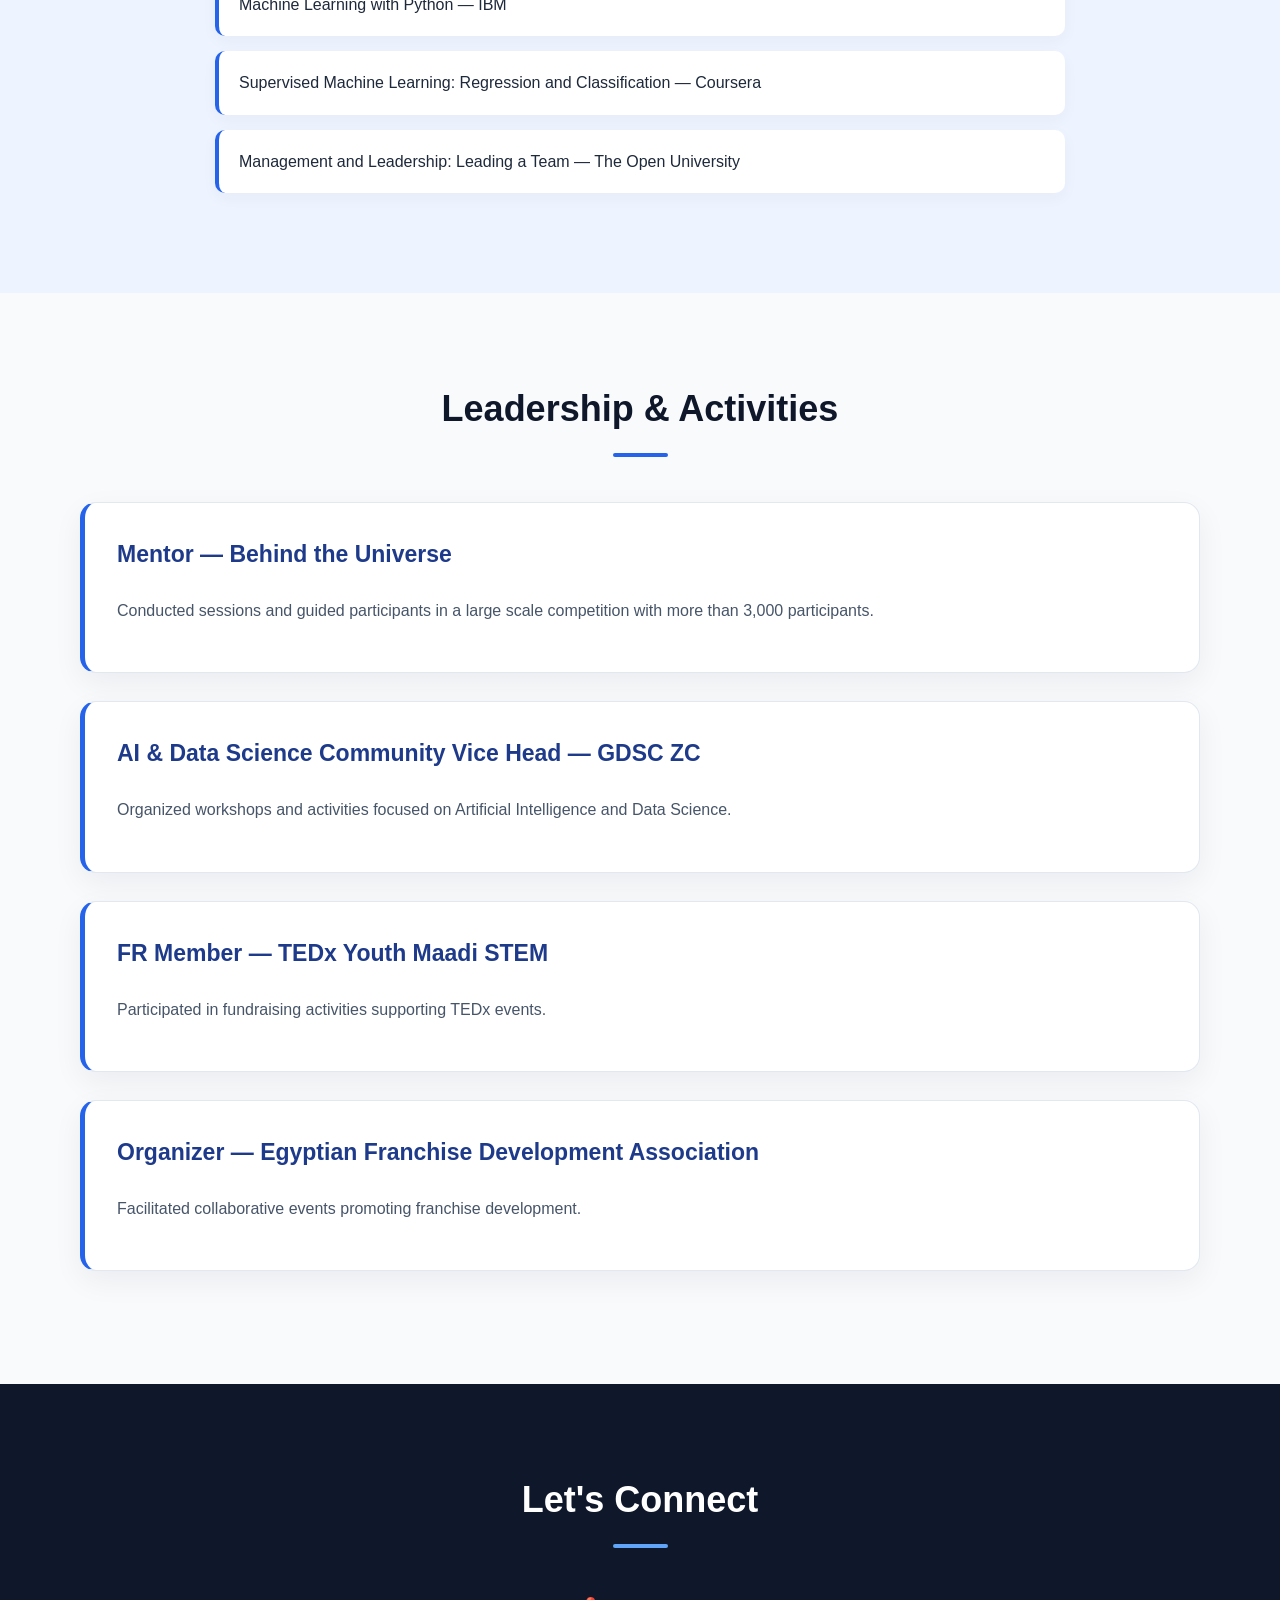
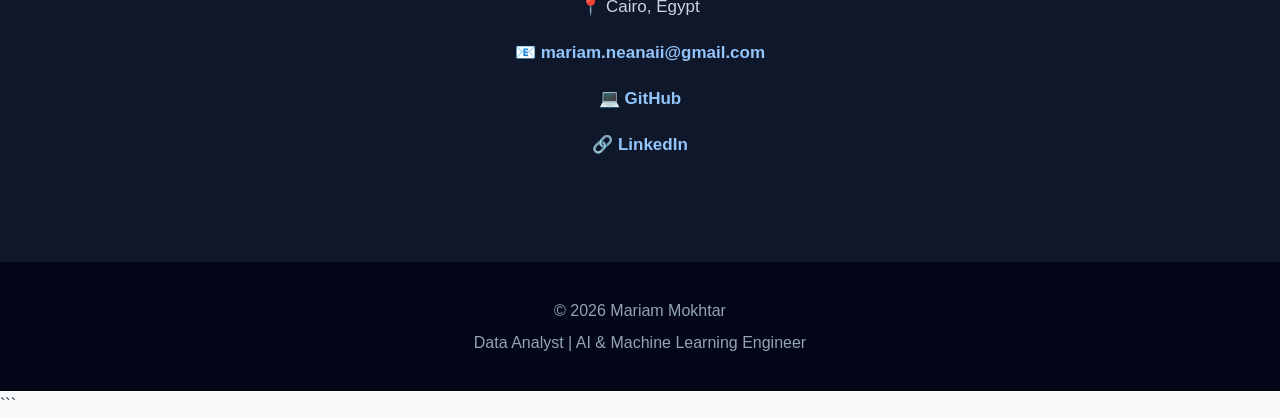
==== commit ad79e3e4: "Update index.html" ====
--- a/index.html
+++ b/index.html
@@ -223,6 +223,10 @@
         </li>
       </ul>
 
+      <a href="covid-project.html" class="project-button">
+        View Full Project →
+      </a>
+
     </article>
 
 
--- a/style.css
+++ b/style.css
@@ -1,7 +1,10 @@
-```css id="h4q8x7"
-/* =========================
-   GENERAL
-========================= */
+```css
+/* ========================================
+   MARIAM MOKHTAR PORTFOLIO
+   MODERN DATA ANALYST DESIGN
+======================================== */
+
+/* ---------- RESET ---------- */
 
 * {
   box-sizing: border-box;
@@ -15,14 +18,19 @@
   margin: 0;
   font-family: Arial, Helvetica, sans-serif;
   line-height: 1.7;
-  color: #1f2937;
+  color: #1e293b;
   background: #f8fafc;
 }
 
-
-/* =========================
-   HEADER
-========================= */
+a {
+  transition: 0.2s ease;
+}
+
+
+/* ========================================
+   HEADER / HERO
+======================================== */
+
 
 header {
   text-align: center;
@@ -81,14 +89,14 @@
 }
 
 
-/* =========================
-   SECTIONS
-========================= */
+/* ========================================
+   GENERAL SECTIONS
+======================================== */
 
 section {
-  max-width: 1050px;
+  max-width: 1120px;
   margin: auto;
-  padding: 70px 25px;
+  padding: 85px 30px;
 }
 
 hr {
@@ -96,19 +104,26 @@
 }
 
 section h2 {
-  margin-bottom: 30px;
-  font-size: 34px;
-  color: #111827;
-}
-
-section h3 {
-  color: #2563eb;
-}
-
-
-/* =========================
+  margin: 0 0 45px;
+  text-align: center;
+  font-size: 36px;
+  color: #0f172a;
+}
+
+section h2::after {
+  content: "";
+  display: block;
+  width: 55px;
+  height: 4px;
+  margin: 14px auto 0;
+  border-radius: 5px;
+  background: #2563eb;
+}
+
+
+/* ========================================
    ABOUT
-========================= */
+======================================== */
 
 #about {
   text-align: center;
@@ -116,153 +131,203 @@
 
 #about p {
   max-width: 850px;
-  margin: 15px auto;
+  margin: 18px auto;
   font-size: 17px;
-}
-
-
-/* =========================
+  color: #475569;
+}
+
+
+/* ========================================
    SKILLS
-========================= */
+======================================== */
 
 #skills {
-  text-align: center;
-  background: white;
   max-width: none;
-}
-
-#skills h2,
+  padding-left: max(30px, calc((100% - 1120px) / 2));
+  padding-right: max(30px, calc((100% - 1120px) / 2));
+  background: #eef4ff;
+  text-align: center;
+}
+
 #skills h3 {
-  text-align: center;
+  margin: 35px 0 10px;
+  color: #1e40af;
+  font-size: 19px;
 }
 
 #skills p {
   max-width: 900px;
-  margin: 10px auto 30px;
-}
-
-
-/* =========================
-   PROJECTS
-========================= */
-
-#projects {
-  max-width: 1100px;
-}
-
-#projects > h2 {
+  margin: 0 auto;
+  padding: 15px 20px;
+  border: 1px solid #dbeafe;
+  border-radius: 12px;
+  background: white;
+  color: #475569;
+}
+
+
+/* ========================================
+   PROJECT CARDS
+======================================== */
+
+#projects > h2,
+#additional-projects > h2,
+#research > h2,
+#activities > h2 {
   text-align: center;
 }
 
 article {
+  margin: 28px 0;
+  padding: 32px;
+  border: 1px solid #e2e8f0;
+  border-left: 5px solid #2563eb;
+  border-radius: 16px;
   background: white;
-  margin: 30px 0;
-  padding: 30px;
-  border-radius: 14px;
-  box-shadow: 0 5px 20px rgba(0, 0, 0, 0.07);
-  border-left: 5px solid #2563eb;
+  box-shadow: 0 10px 30px rgba(15, 23, 42, 0.06);
+  transition: 0.25s ease;
+}
+
+article:hover {
+  transform: translateY(-5px);
+  box-shadow: 0 18px 40px rgba(15, 23, 42, 0.1);
 }
 
 article h3 {
   margin-top: 0;
+  color: #1e3a8a;
   font-size: 23px;
 }
 
 article h4 {
-  color: #374151;
-  margin-bottom: 5px;
+  margin: 25px 0 8px;
+  color: #334155;
+}
+
+article p {
+  color: #475569;
 }
 
 article ul {
-  padding-left: 25px;
+  padding-left: 22px;
 }
 
 article li {
-  margin-bottom: 8px;
-}
-
-
-/* =========================
+  margin-bottom: 9px;
+  color: #475569;
+}
+
+
+/* ========================================
    ADDITIONAL PROJECTS
-========================= */
+======================================== */
 
 #additional-projects {
+  max-width: none;
+  padding-left: max(30px, calc((100% - 1120px) / 2));
+  padding-right: max(30px, calc((100% - 1120px) / 2));
   background: #f1f5f9;
+}
+
+
+/* ========================================
+   RESEARCH
+======================================== */
+
+#research {
   max-width: none;
-  padding-left: max(25px, calc((100% - 1050px) / 2));
-  padding-right: max(25px, calc((100% - 1050px) / 2));
-}
-
-
-/* =========================
-   RESEARCH
-========================= */
-
-#research {
+  padding-left: max(30px, calc((100% - 1120px) / 2));
+  padding-right: max(30px, calc((100% - 1120px) / 2));
+  background: #ffffff;
+}
+
+
+/* ========================================
+   EDUCATION
+======================================== */
+
+#education {
+  text-align: center;
+}
+
+#education h3 {
+  max-width: 800px;
+  margin: auto;
+  color: #0f172a;
+  font-size: 23px;
+}
+
+#education h4 {
+  margin-top: 35px;
+  color: #2563eb;
+}
+
+#education p {
+  max-width: 900px;
+  margin: 15px auto;
+  color: #475569;
+}
+
+
+/* ========================================
+   CERTIFICATIONS
+======================================== */
+
+#certifications {
+  max-width: none;
+  padding-left: max(30px, calc((100% - 1120px) / 2));
+  padding-right: max(30px, calc((100% - 1120px) / 2));
+  background: #eef4ff;
+}
+
+#certifications ul {
+  max-width: 850px;
+  margin: auto;
+  padding: 0;
+  list-style: none;
+}
+
+#certifications li {
+  margin: 15px 0;
+  padding: 18px 20px;
+  border-radius: 10px;
   background: white;
+  border-left: 4px solid #2563eb;
+  box-shadow: 0 5px 15px rgba(15, 23, 42, 0.04);
+}
+
+
+/* ========================================
+   ACTIVITIES
+======================================== */
+
+#activities {
+  max-width: 1120px;
+}
+
+
+/* ========================================
+   CONTACT
+======================================== */
+
+#contact {
   max-width: none;
-  padding-left: max(25px, calc((100% - 1050px) / 2));
-  padding-right: max(25px, calc((100% - 1050px) / 2));
-}
-
-
-/* =========================
-   EDUCATION
-========================= */
-
-#education {
-  text-align: center;
-}
-
-#education h3 {
-  color: #111827;
-  font-size: 23px;
-}
-
-
-/* =========================
-   CERTIFICATIONS
-========================= */
-
-#certifications {
-  background: #f1f5f9;
-  max-width: none;
-  padding-left: max(25px, calc((100% - 1050px) / 2));
-  padding-right: max(25px, calc((100% - 1050px) / 2));
-}
-
-#certifications ul {
-  max-width: 900px;
-  margin: auto;
-}
-
-#certifications li {
-  margin-bottom: 15px;
-}
-
-
-/* =========================
-   ACTIVITIES
-========================= */
-
-#activities {
-  max-width: 1100px;
-}
-
-
-/* =========================
-   CONTACT
-========================= */
-
-#contact {
-  text-align: center;
-  background: #111827;
-  color: white;
-  max-width: none;
+  padding: 85px 30px;
+  text-align: center;
+  background: #0f172a;
+  color: #cbd5e1;
 }
 
 #contact h2 {
   color: white;
+}
+
+#contact h2::after {
+  background: #60a5fa;
+}
+
+#contact p {
+  font-size: 17px;
 }
 
 #contact a {
@@ -273,59 +338,88 @@
 
 #contact a:hover {
   color: white;
-}
-
-
-/* =========================
+  text-decoration: underline;
+}
+
+
+/* ========================================
    FOOTER
-========================= */
+======================================== */
 
 footer {
-  text-align: center;
   padding: 30px 20px;
-  background: #030712;
-  color: #9ca3af;
-}
-
-
-/* =========================
-   MOBILE
-========================= */
+  text-align: center;
+  background: #020617;
+  color: #94a3b8;
+}
+
+footer p {
+  margin: 5px;
+}
+
+
+/* ========================================
+   MOBILE DESIGN
+======================================== */
 
 @media (max-width: 700px) {
 
   header {
-    padding: 65px 20px;
+    min-height: auto;
+    padding: 75px 20px 60px;
   }
 
   header h1 {
-    font-size: 38px;
+    font-size: 40px;
   }
 
   header h2 {
+    font-size: 21px;
+  }
+
+  header p {
+    font-size: 15px;
+  }
+
+  nav {
+    margin-top: 25px;
+  }
+
+  nav a {
+    margin: 6px 8px;
+    font-size: 13px;
+  }
+
+  header > a {
+    margin-top: 18px;
+    padding: 11px 17px;
+  }
+
+  section {
+    padding: 60px 20px;
+  }
+
+  section h2 {
+    margin-bottom: 32px;
+    font-size: 29px;
+  }
+
+  #skills,
+  #additional-projects,
+  #research,
+  #certifications,
+  #contact {
+    padding-left: 20px;
+    padding-right: 20px;
+  }
+
+  article {
+    padding: 23px 20px;
+  }
+
+  article h3 {
     font-size: 20px;
   }
 
-  header p {
-    font-size: 16px;
-  }
-
-  nav a {
-    display: inline-block;
-    margin: 5px;
-  }
-
-  section {
-    padding: 50px 20px;
-  }
-
-  section h2 {
-    font-size: 28px;
-  }
-
-  article {
-    padding: 22px;
-  }
-
 }
 ```
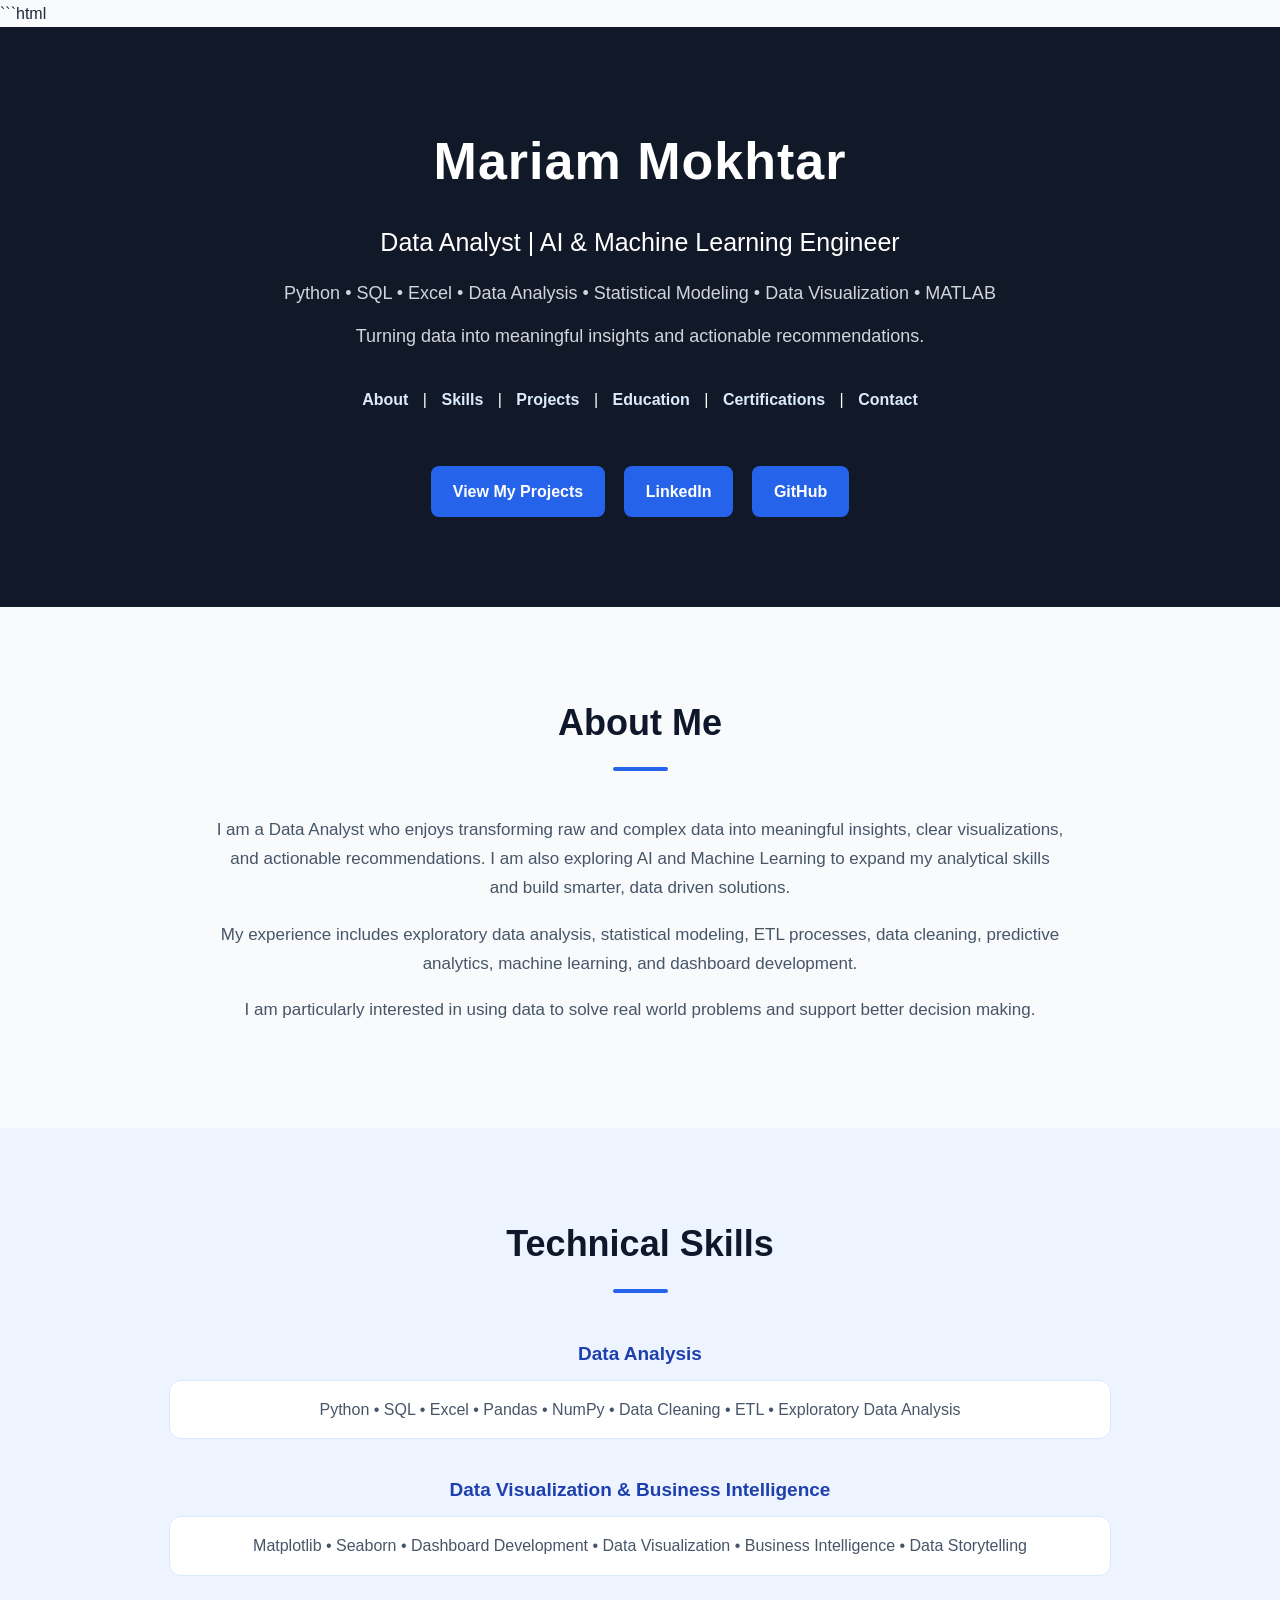
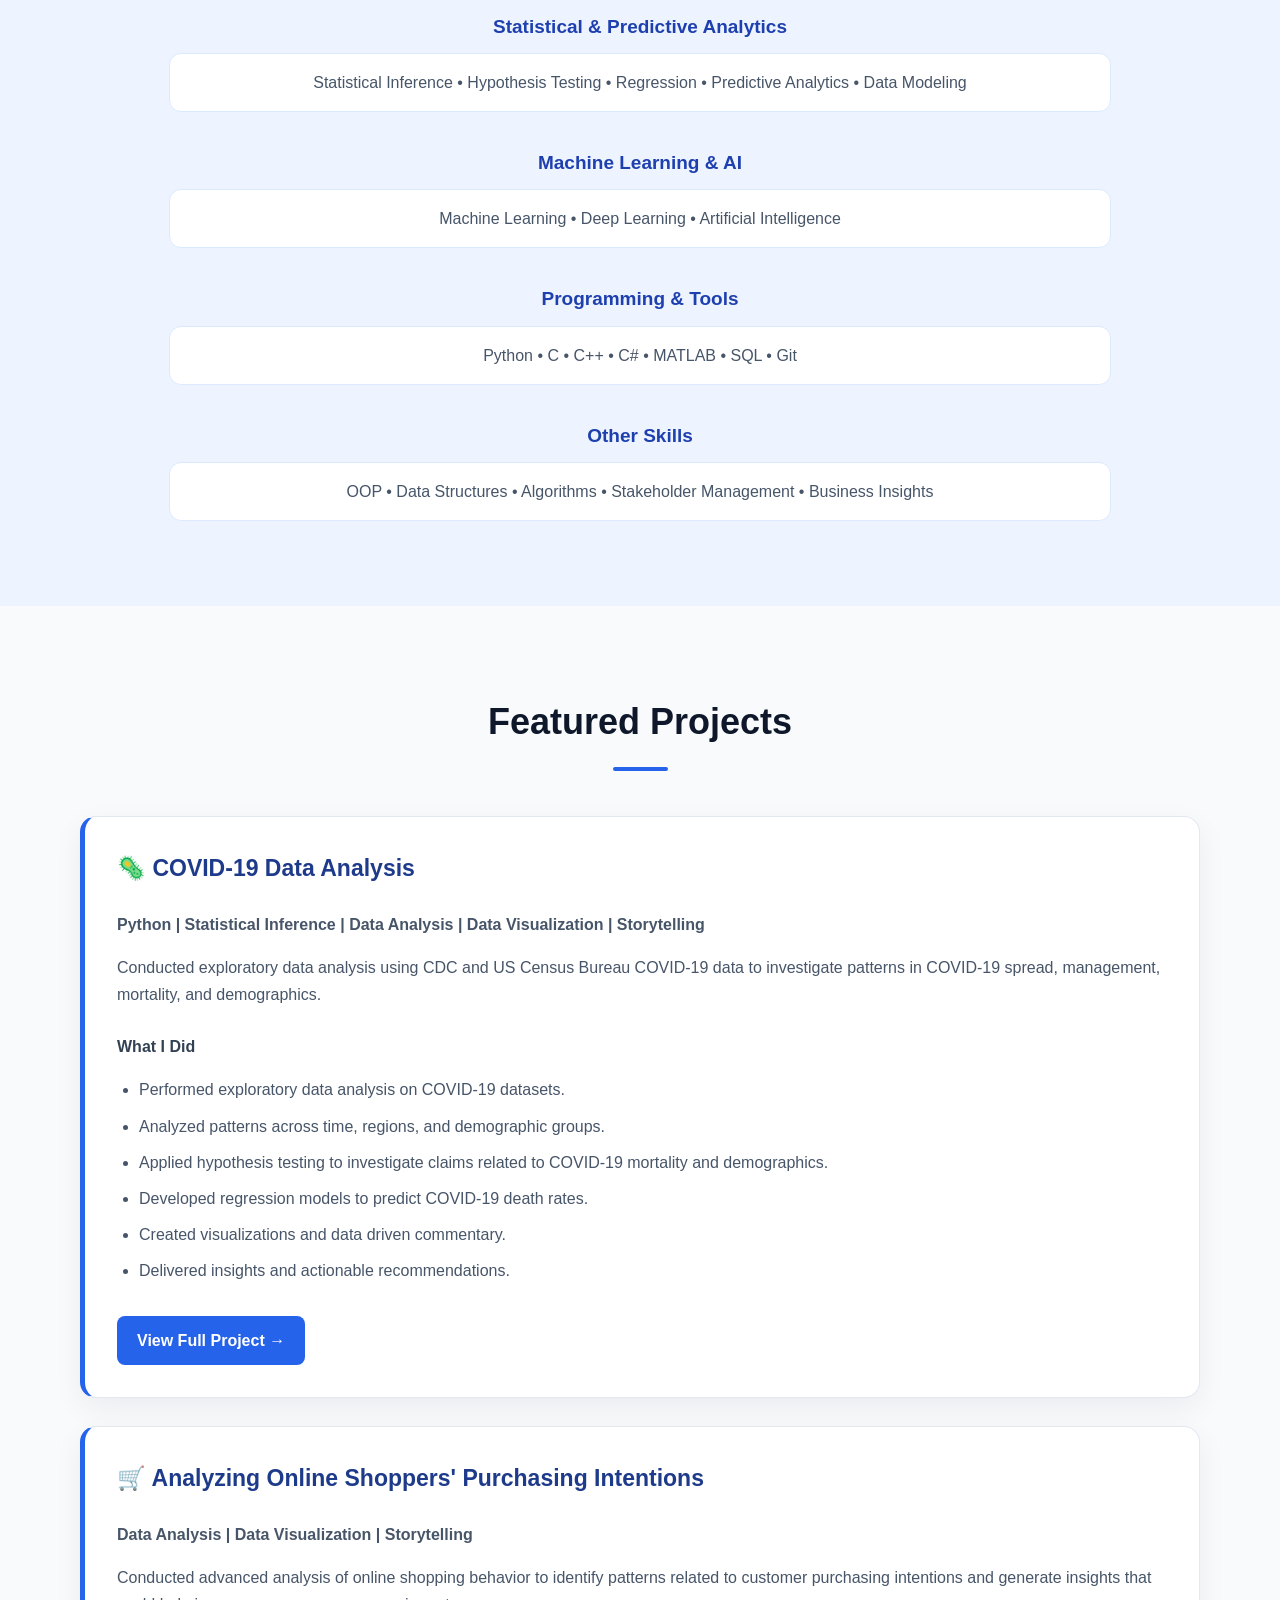
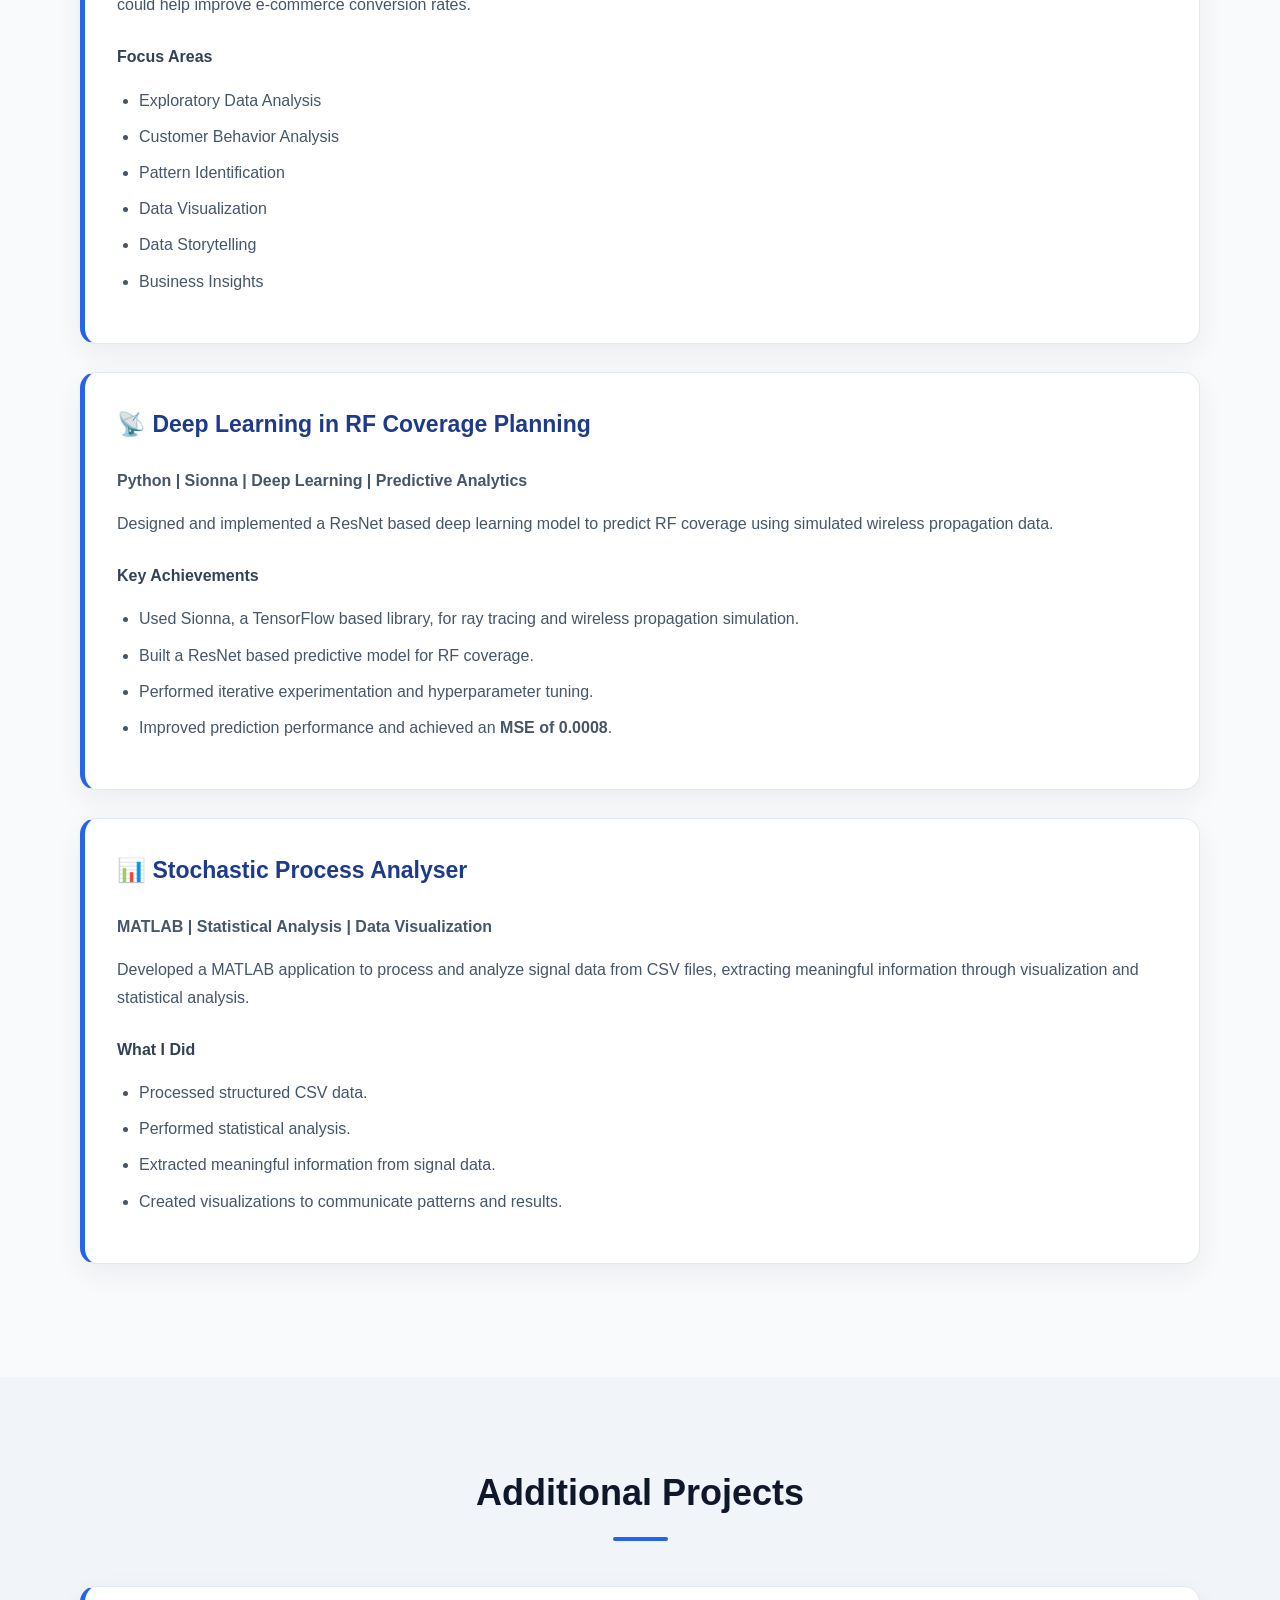
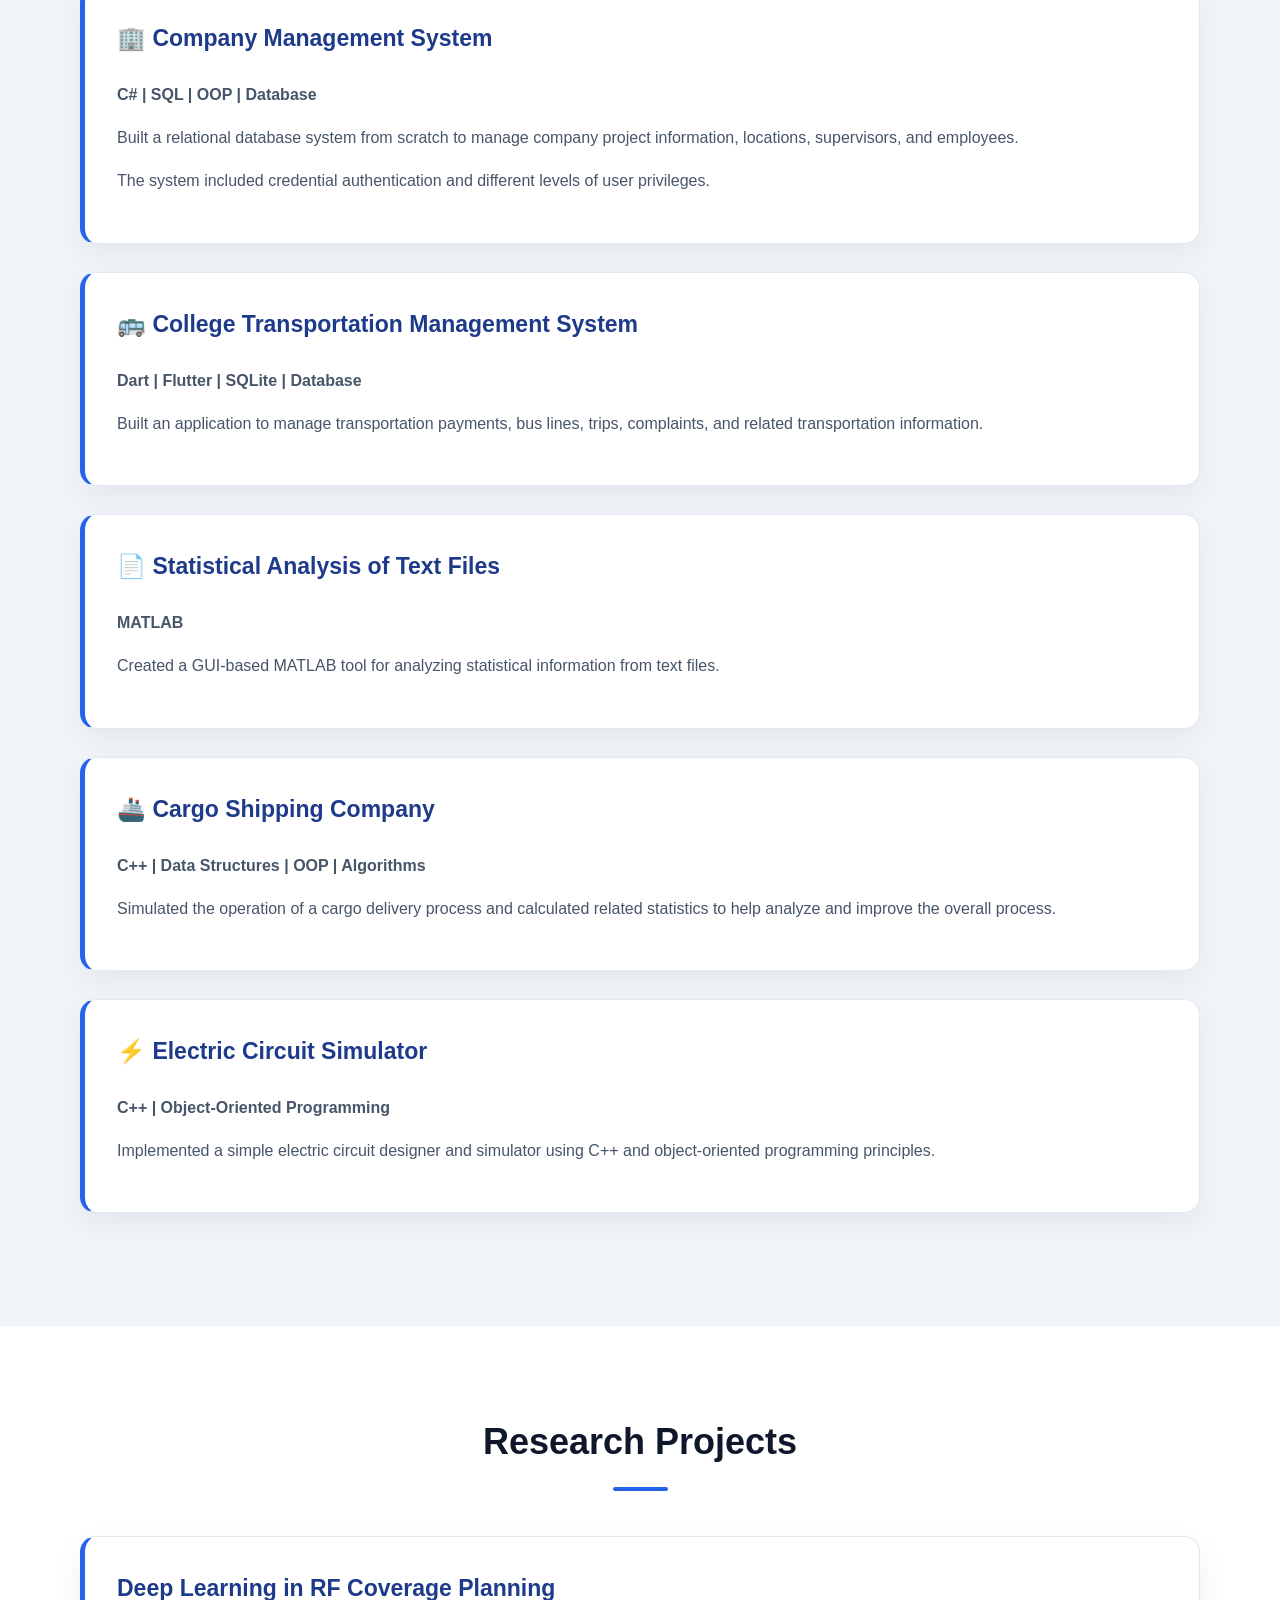
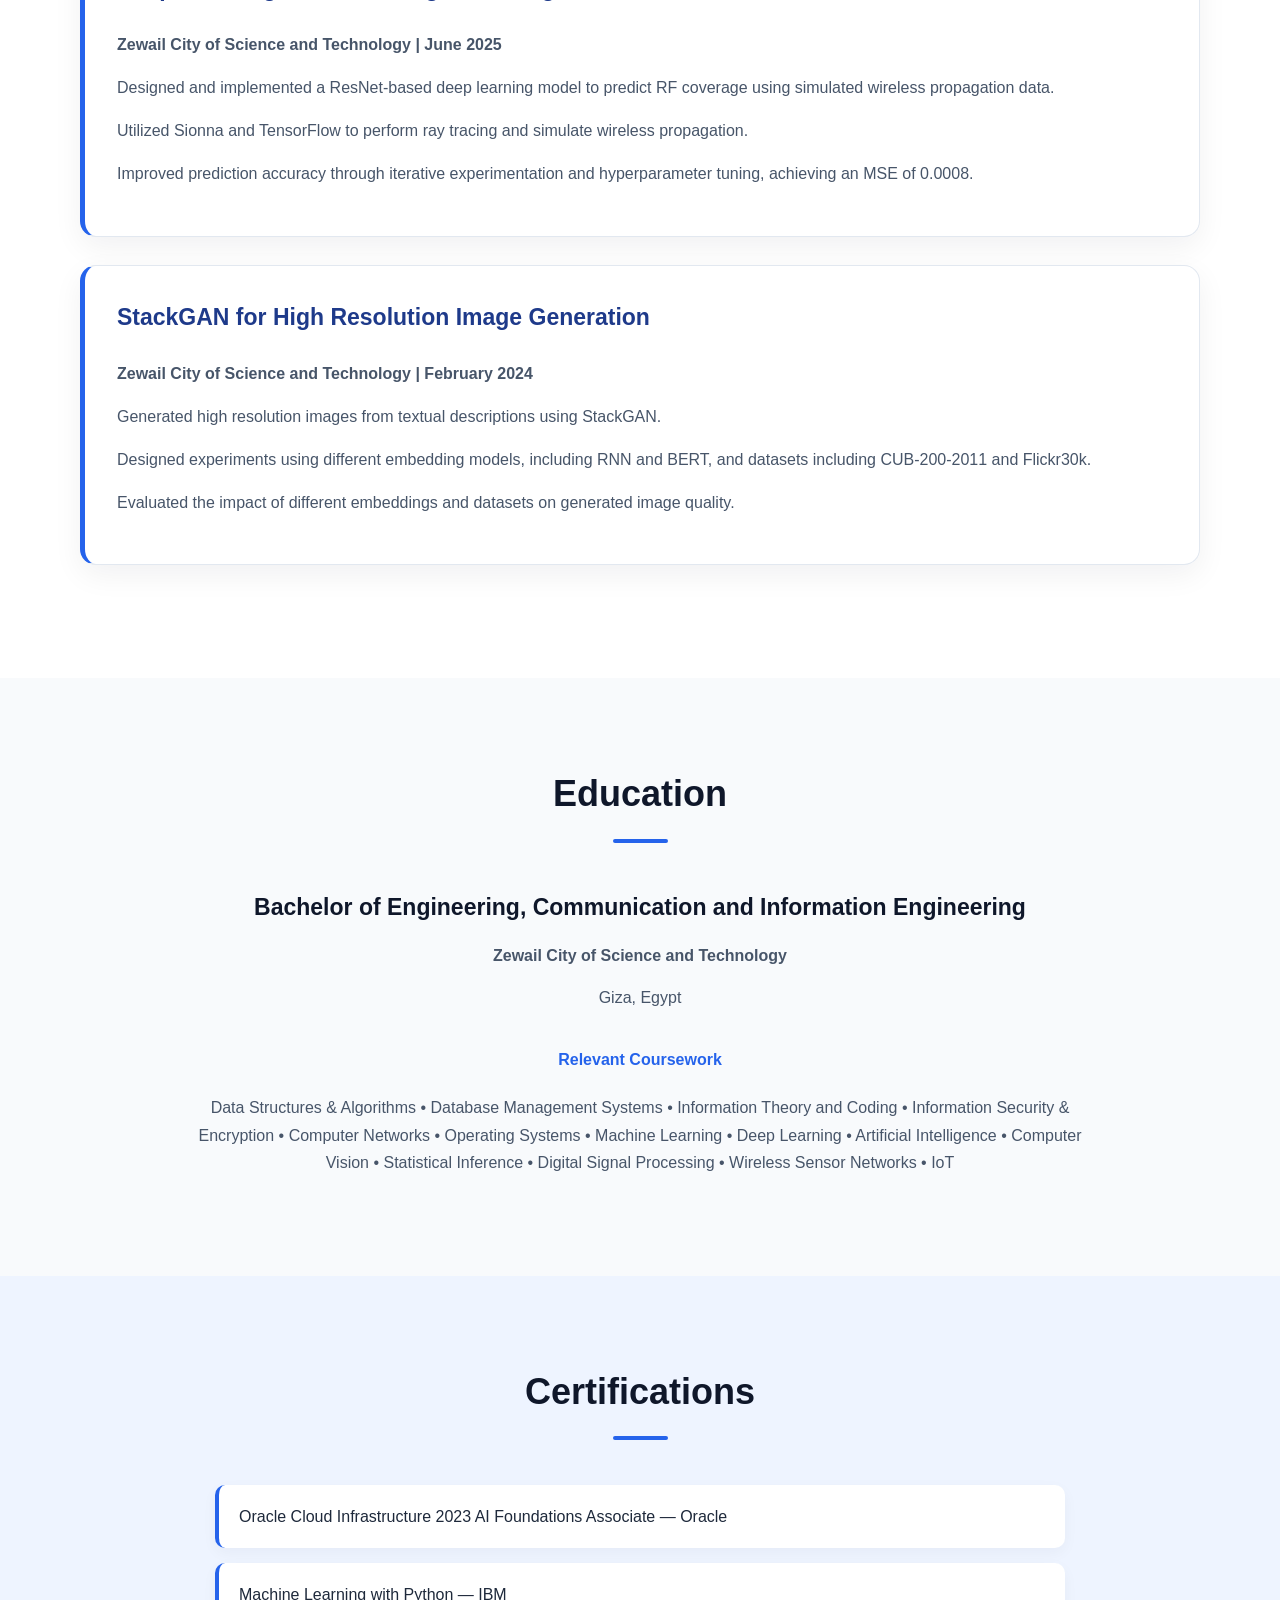
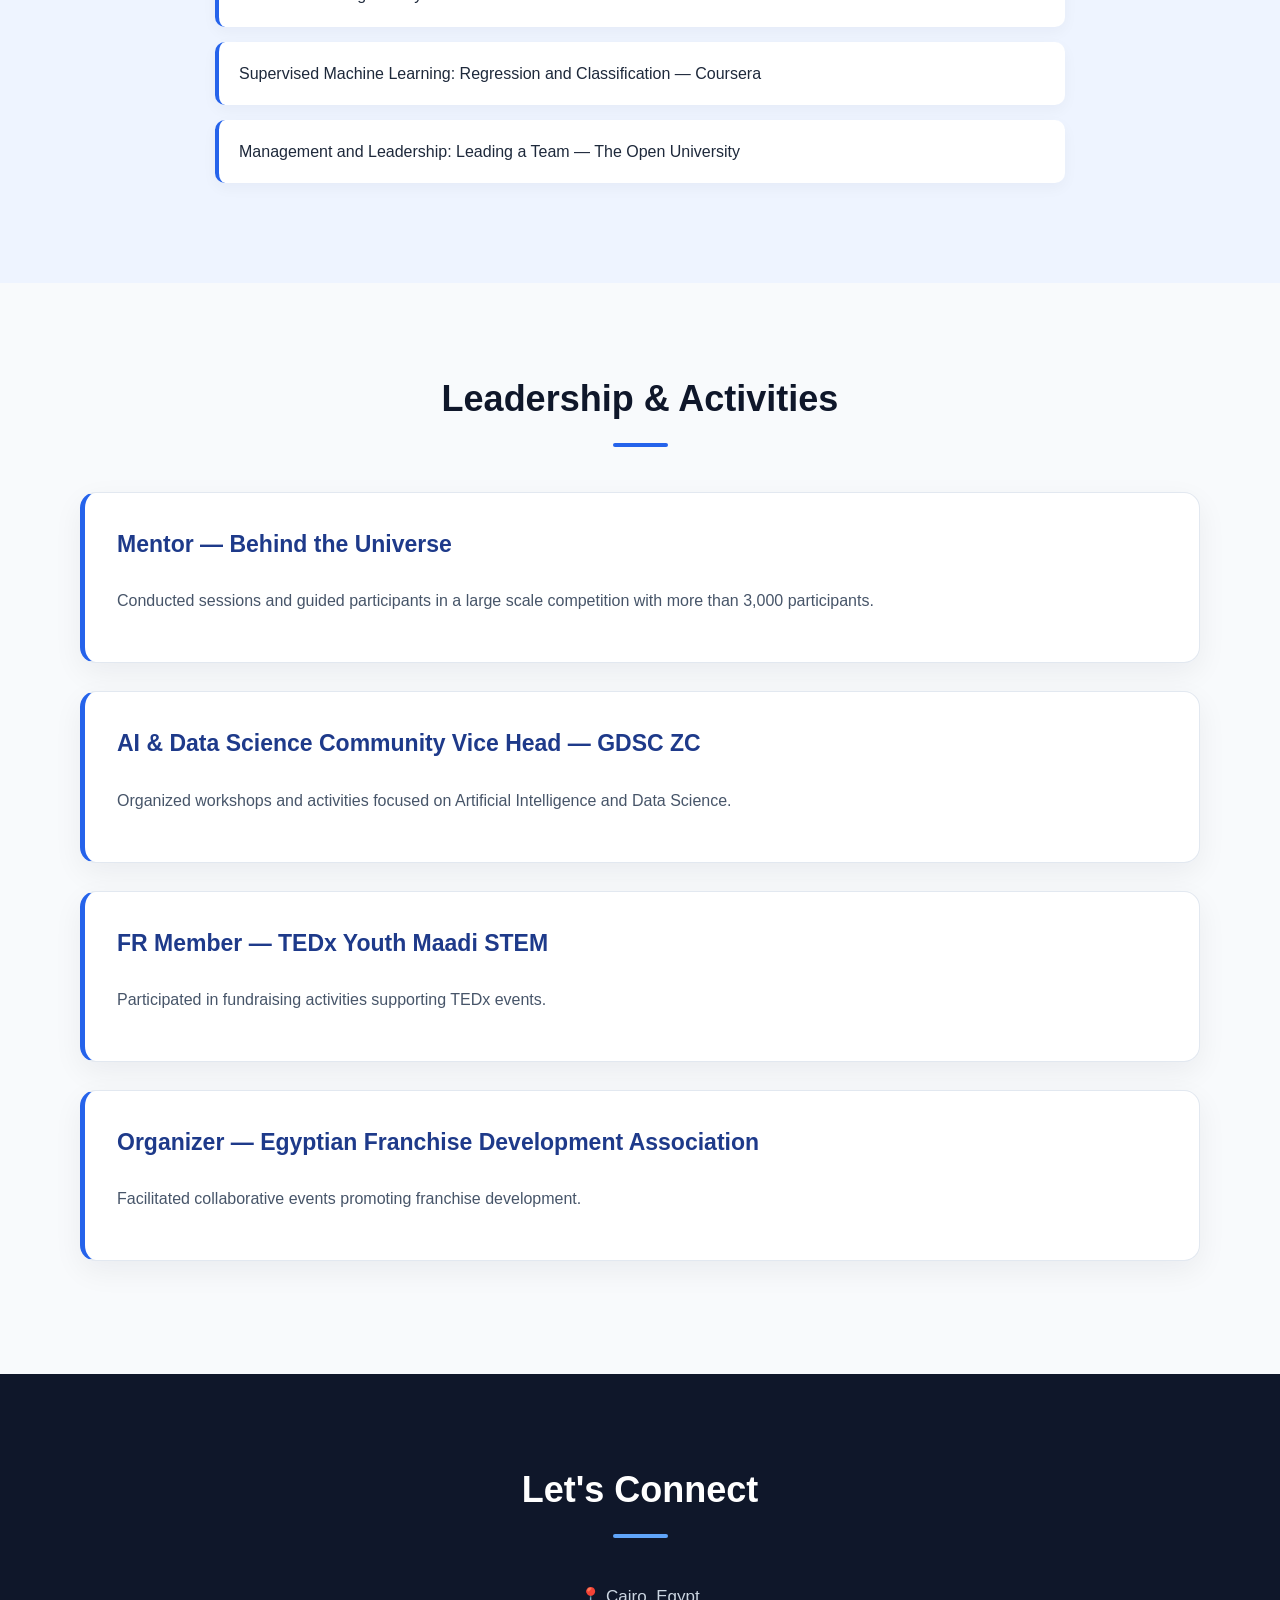
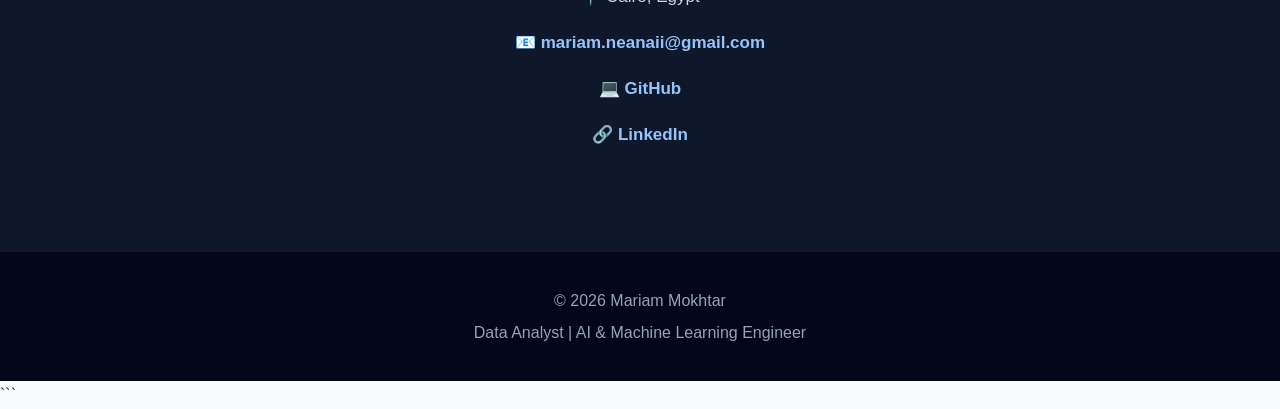
==== commit 5313e4b7: "Update index.html" ====
--- a/index.html
+++ b/index.html
@@ -84,9 +84,6 @@
     <p>
       I am a Data Analyst who enjoys transforming raw and complex data into 
       meaningful insights, clear visualizations, and actionable recommendations.
-    </p>
-
-    <p>
       I am also exploring AI and Machine Learning to expand my analytical
       skills and build smarter, data driven solutions.
     </p>
--- a/style.css
+++ b/style.css
@@ -357,6 +357,27 @@
   margin: 5px;
 }
 
+/* ========================================
+   PROJECT BUTTONS
+======================================== */
+
+.project-button {
+  display: inline-block;
+  margin-top: 15px;
+  padding: 11px 20px;
+  border-radius: 8px;
+  background: #2563eb;
+  color: white;
+  text-decoration: none;
+  font-weight: bold;
+  transition: 0.2s ease;
+}
+
+.project-button:hover {
+  transform: translateY(-2px);
+  background: #1d4ed8;
+  box-shadow: 0 8px 20px rgba(37, 99, 235, 0.25);
+}
 
 /* ========================================
    MOBILE DESIGN
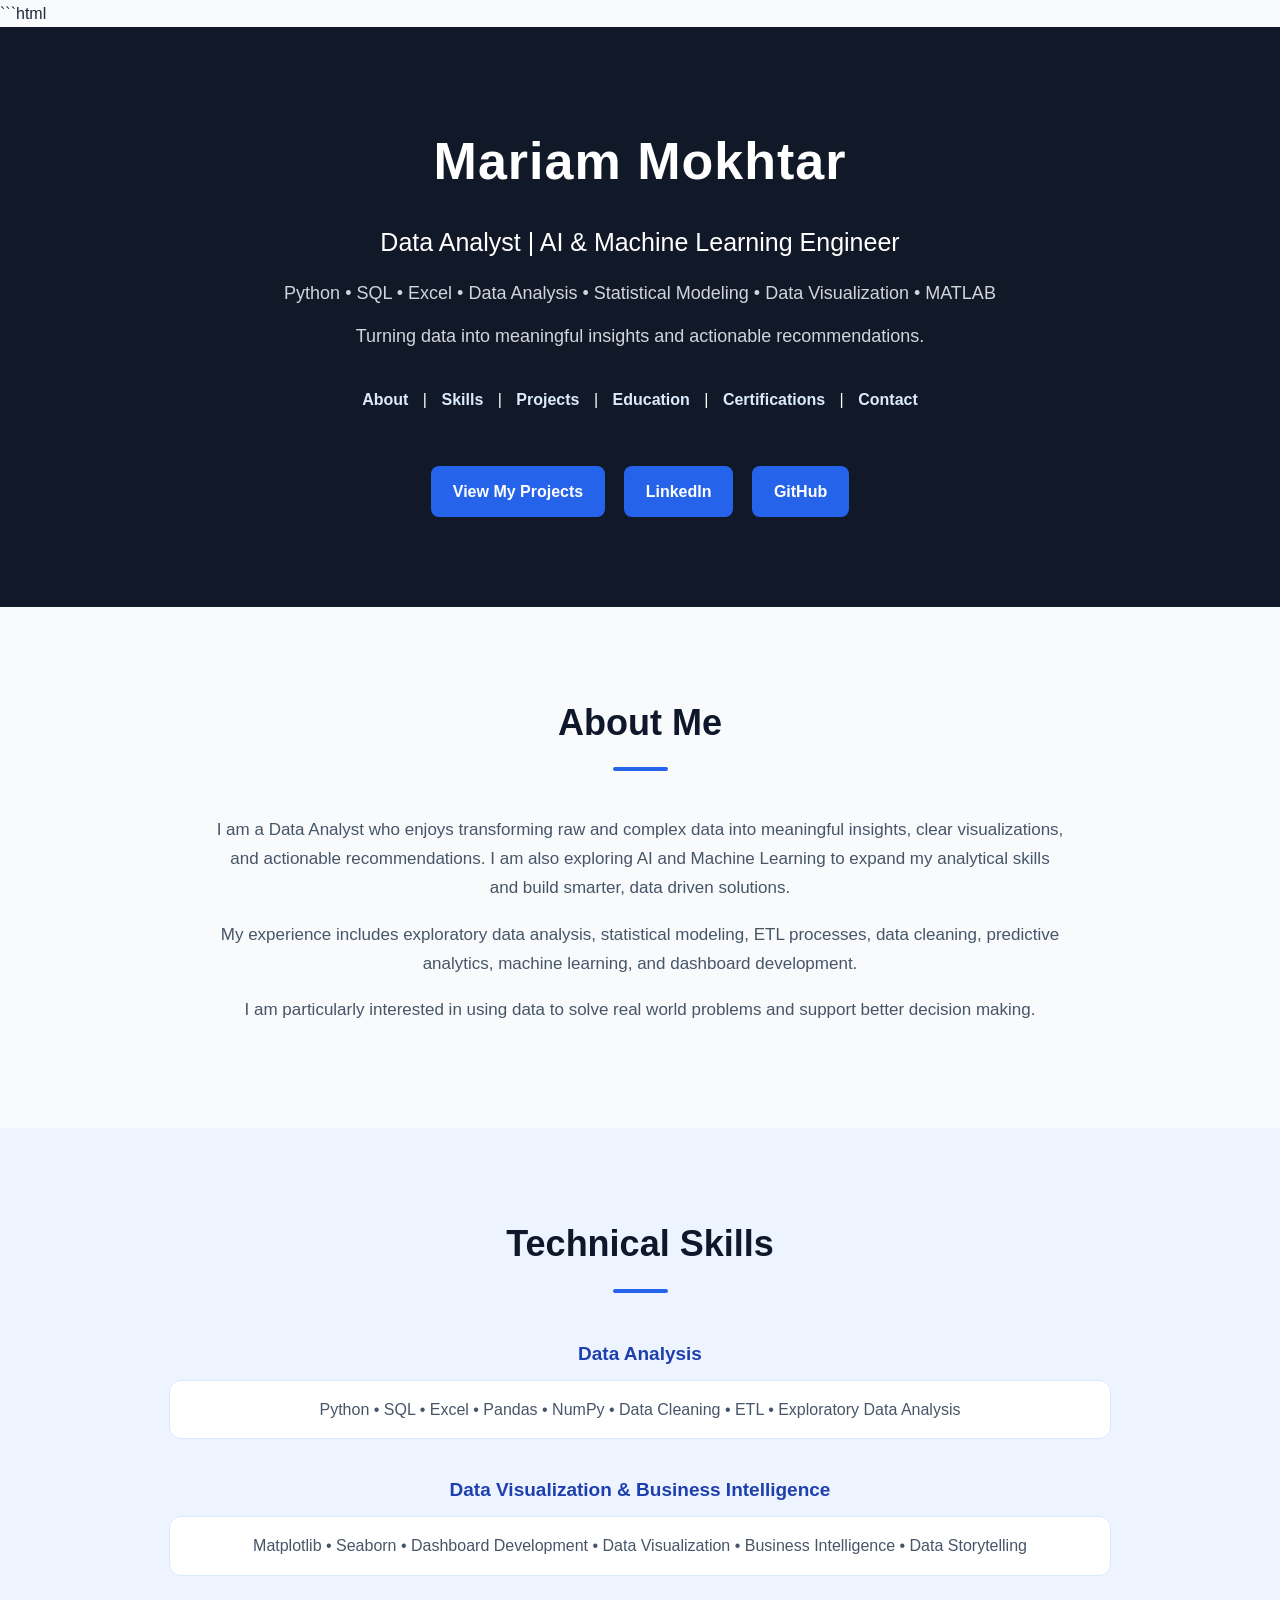
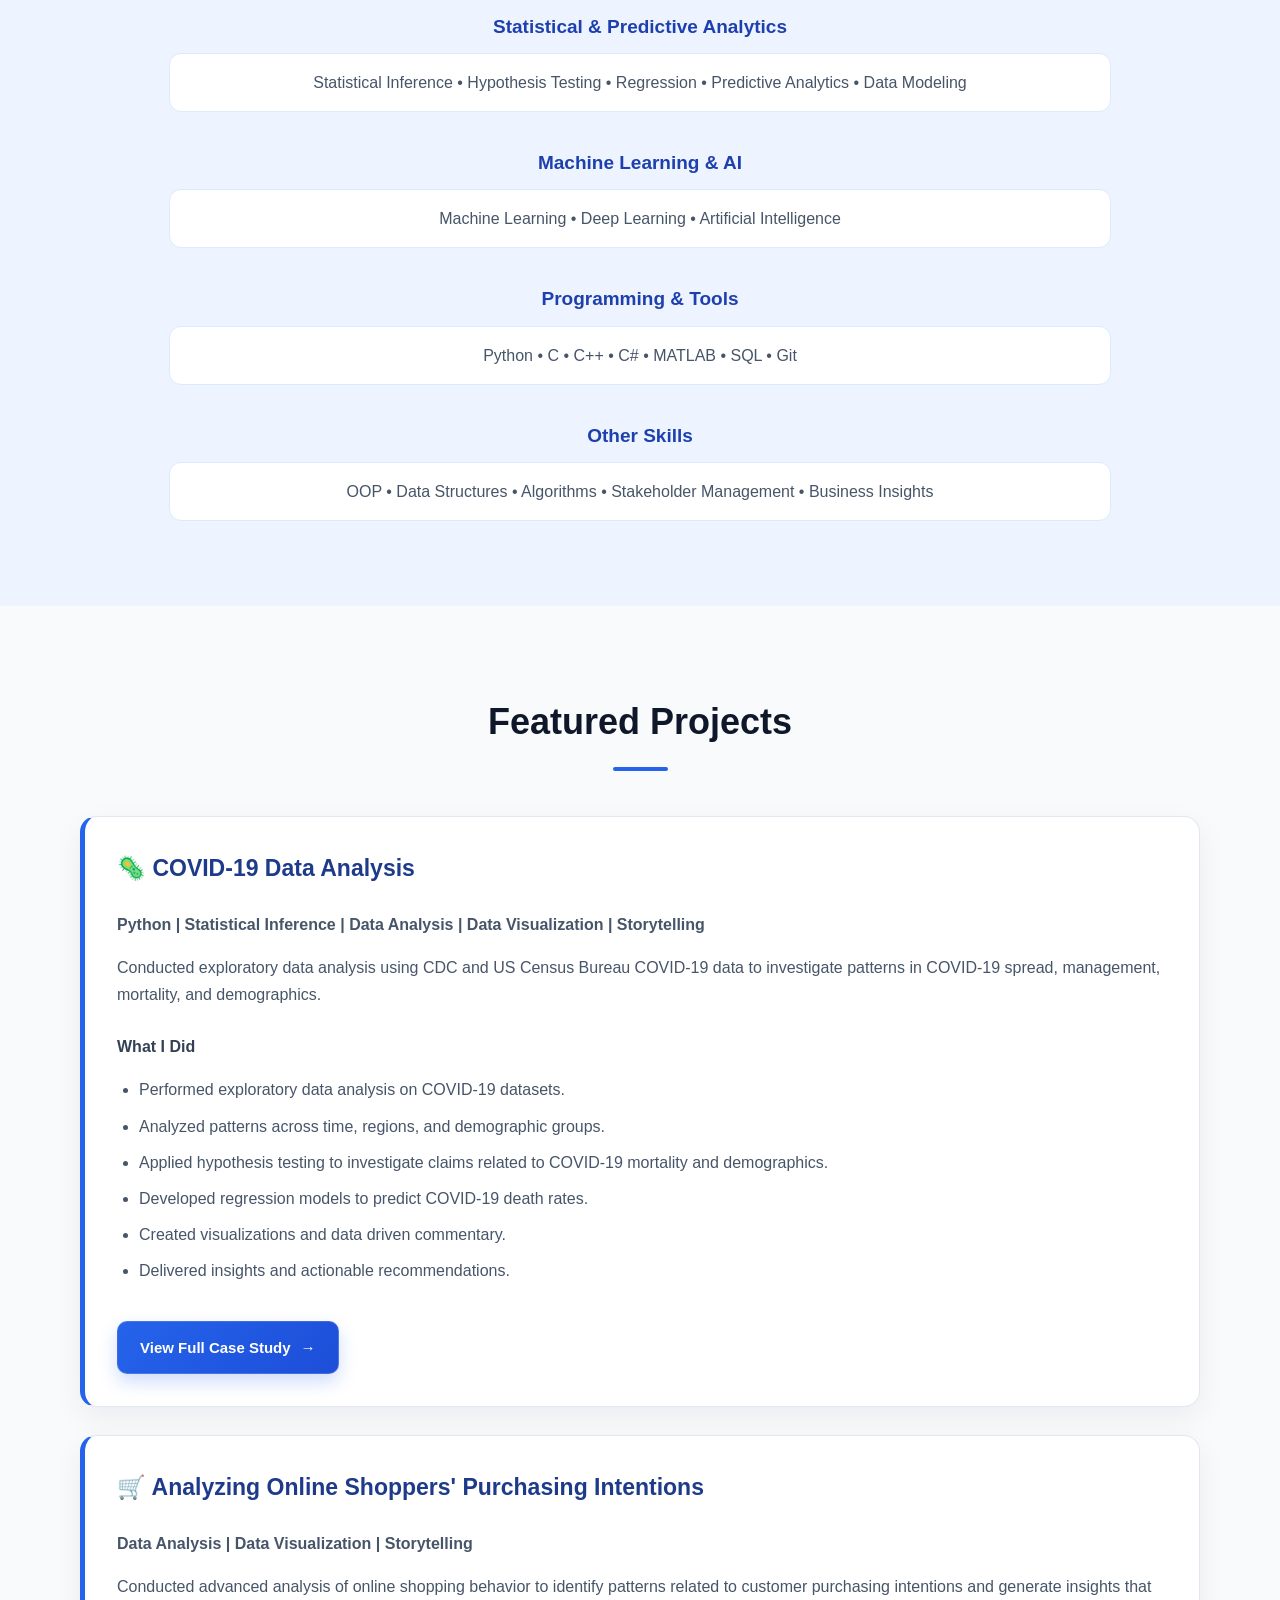
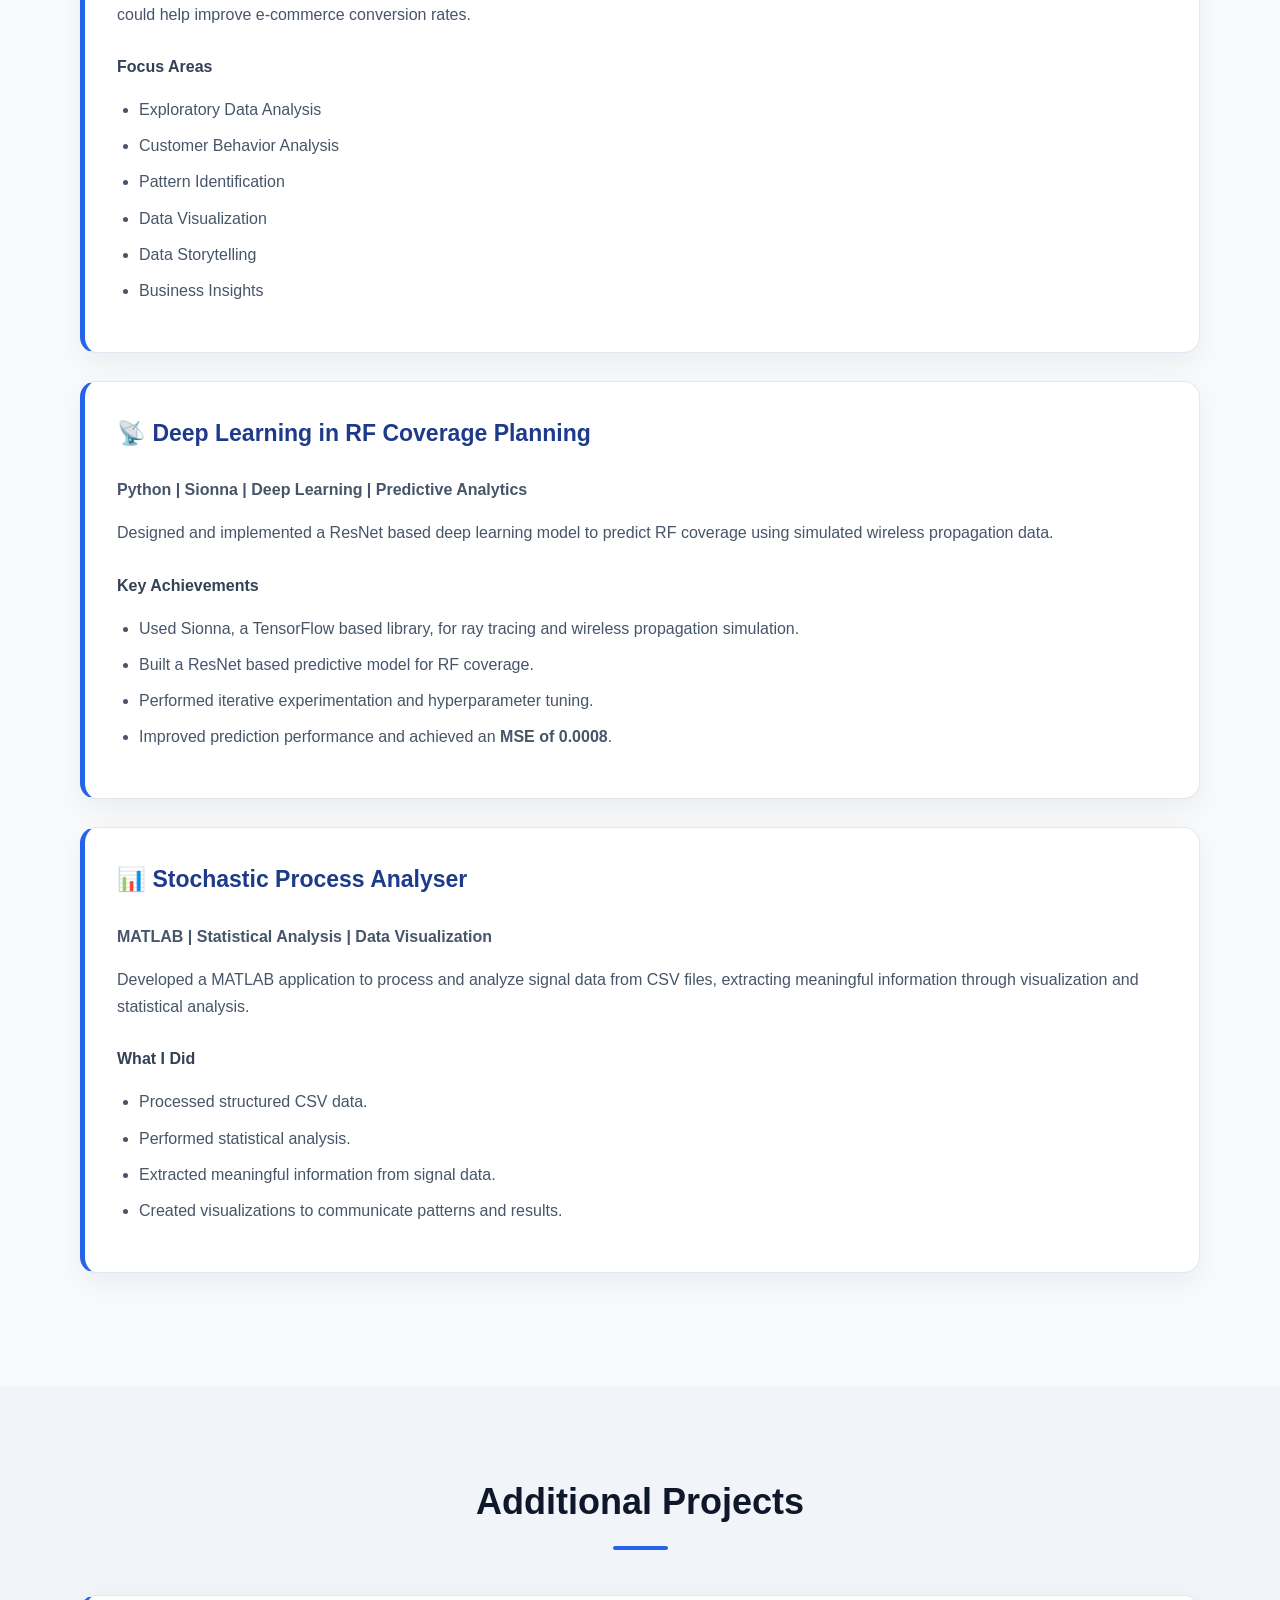
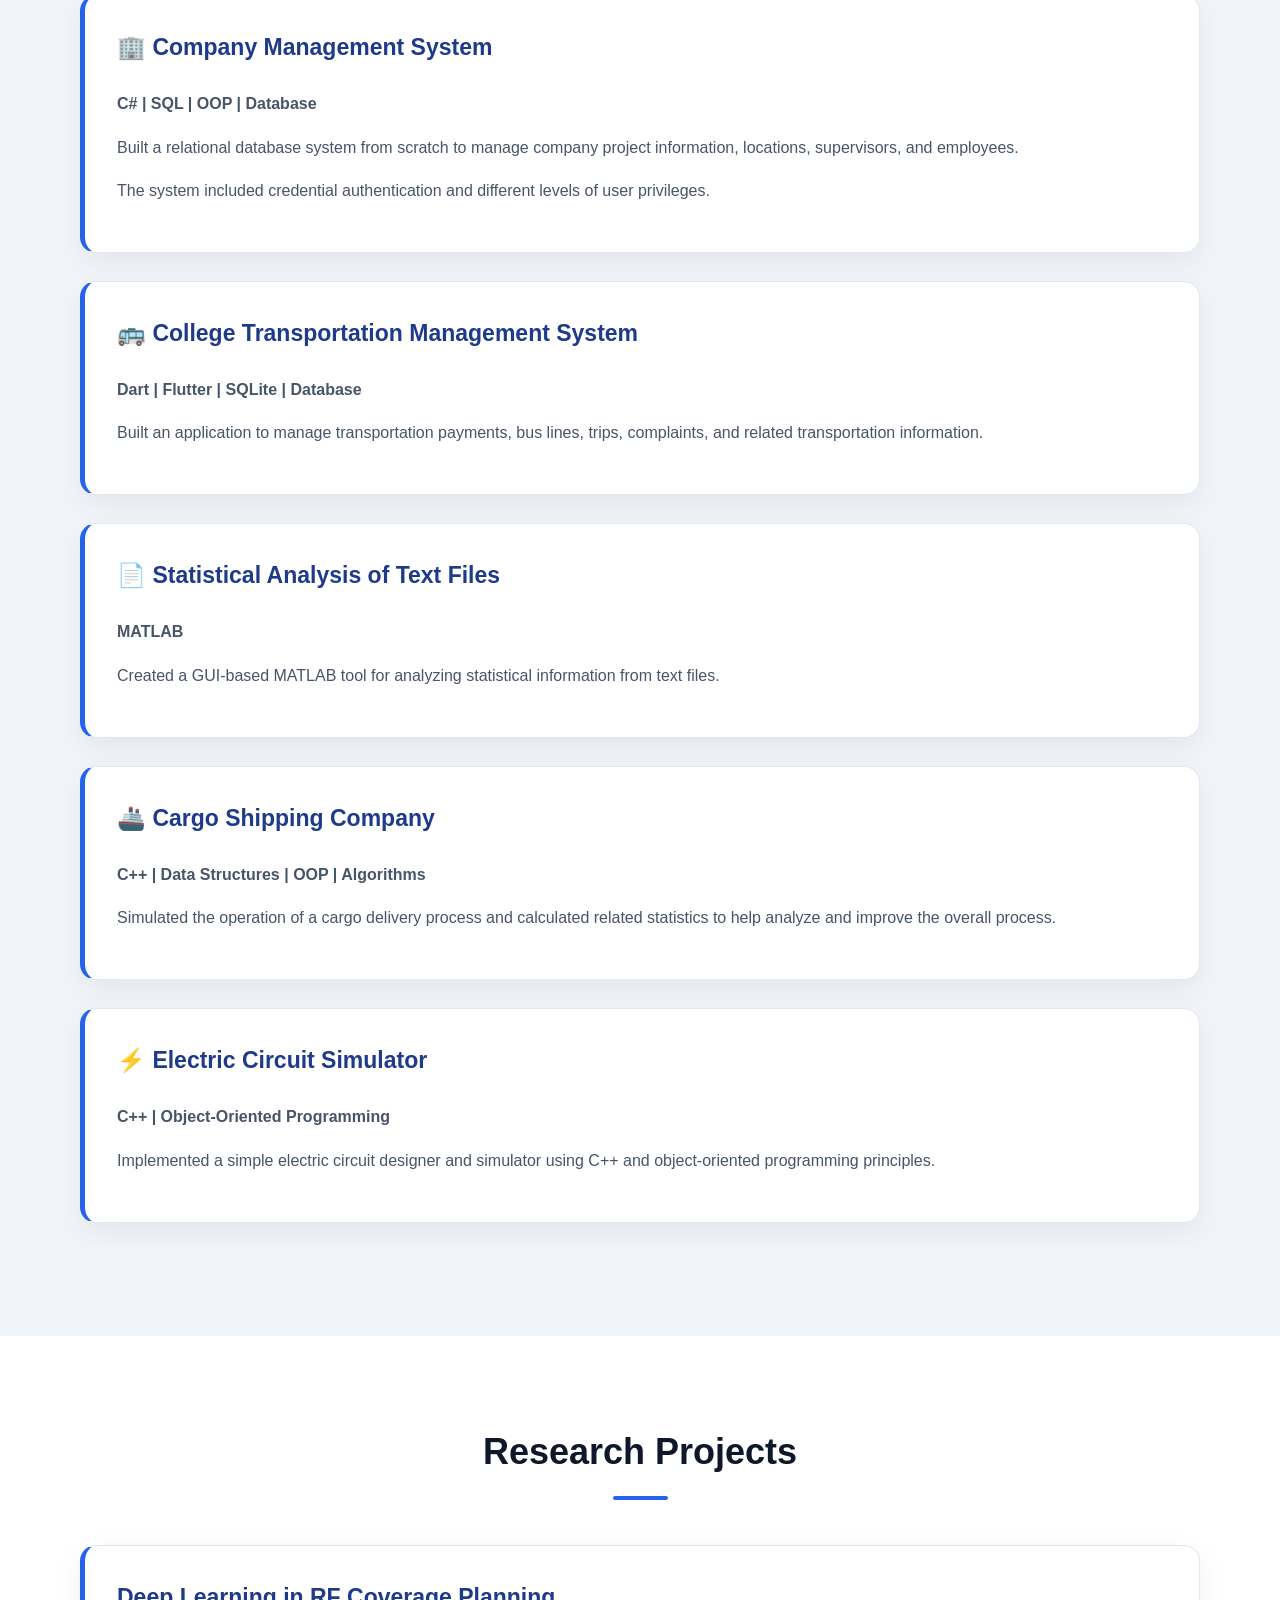
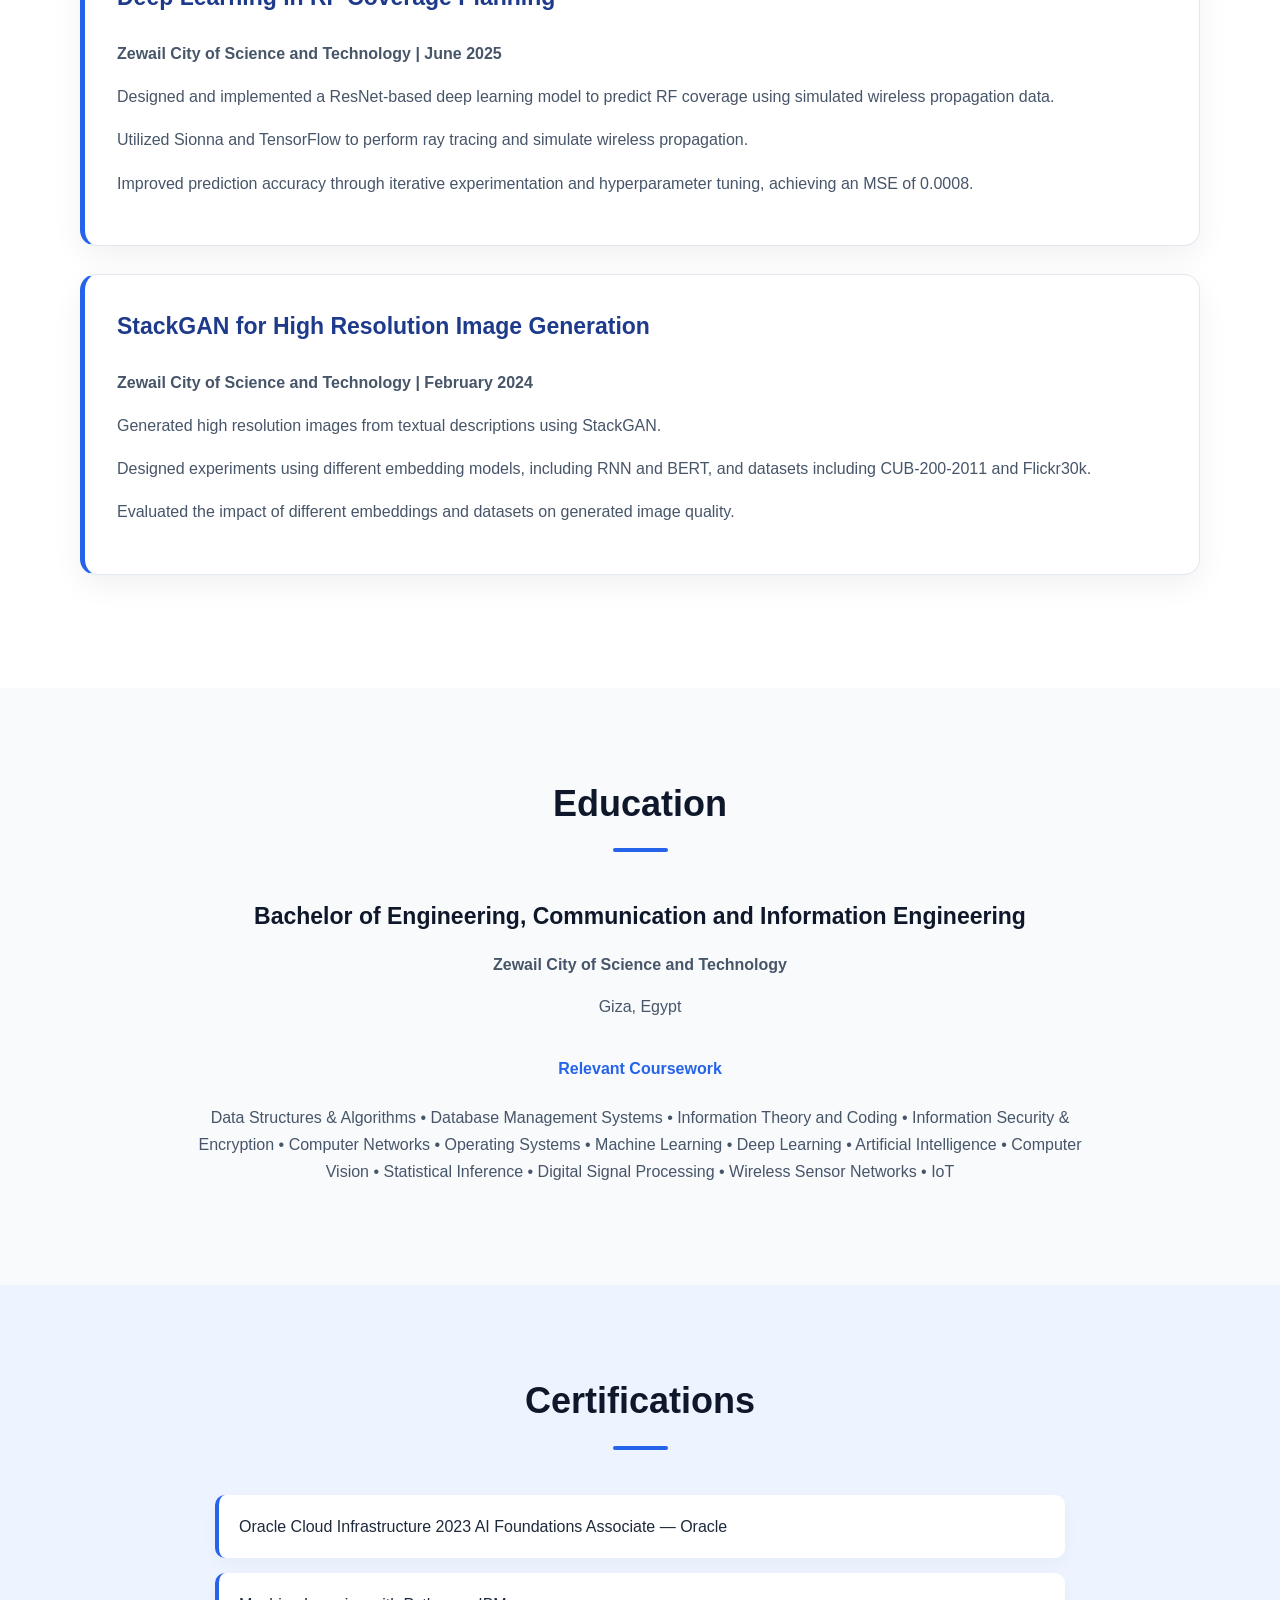
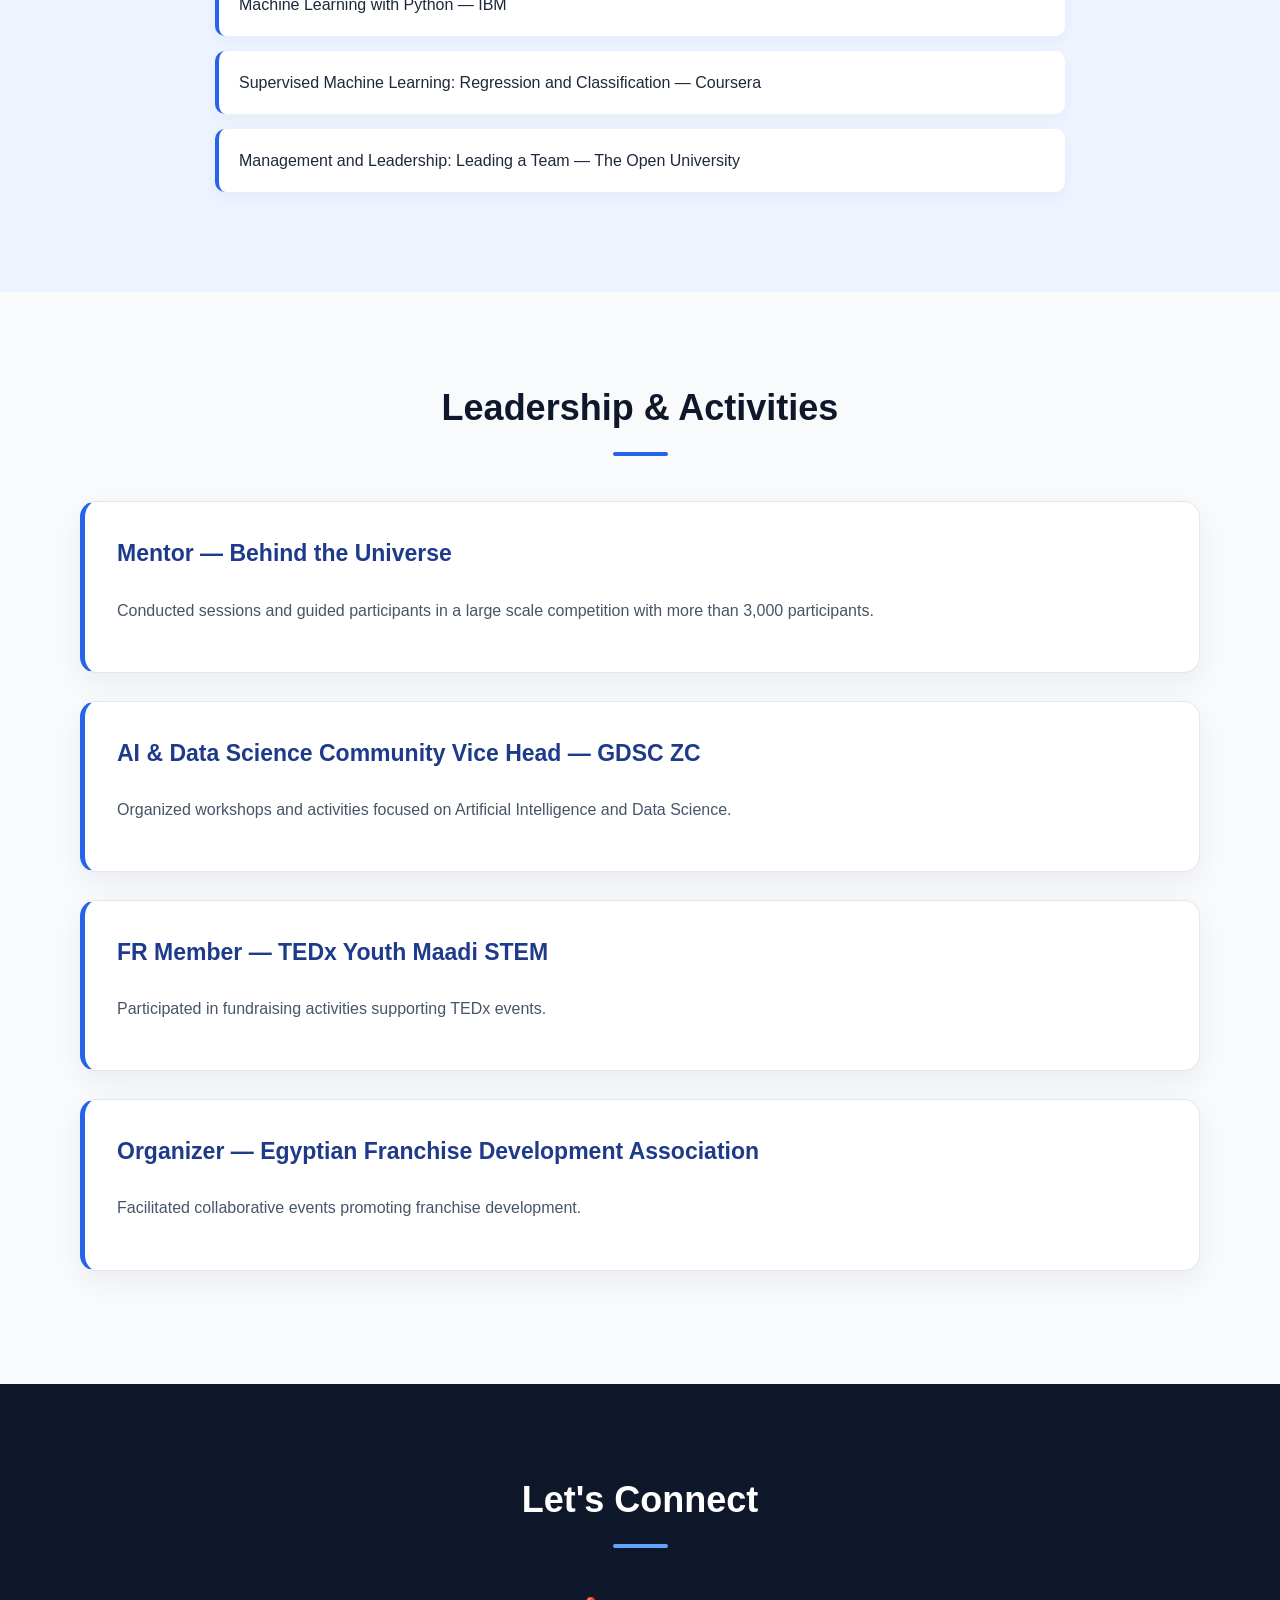
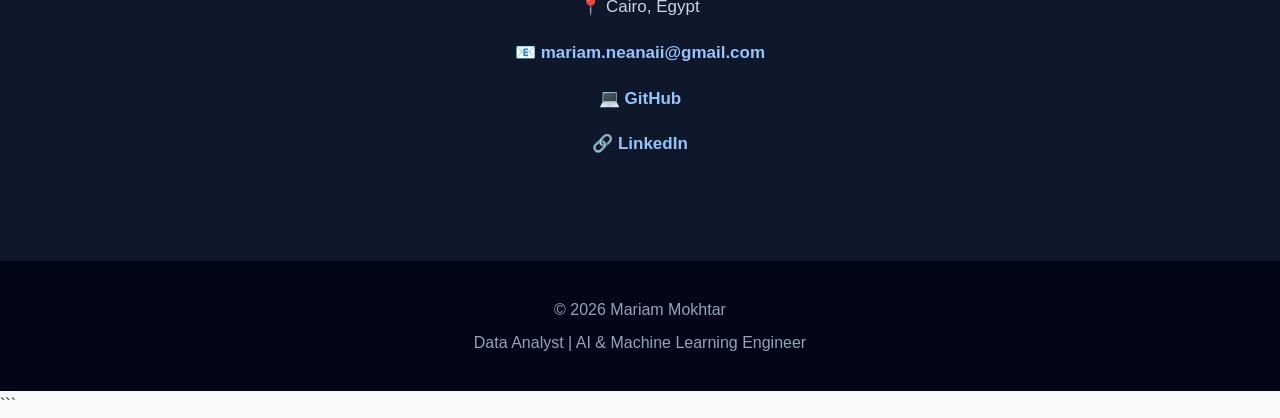
==== commit 66cc39ff: "Update index.html" ====
--- a/index.html
+++ b/index.html
@@ -221,7 +221,8 @@
       </ul>
 
       <a href="covid-project.html" class="project-button">
-        View Full Project →
+        View Full Case Study
+        <span>→</span>
       </a>
 
     </article>
--- a/style.css
+++ b/style.css
@@ -358,26 +358,47 @@
 }
 
 /* ========================================
-   PROJECT BUTTONS
+   PROJECT BUTTON
 ======================================== */
 
 .project-button {
-  display: inline-block;
-  margin-top: 15px;
-  padding: 11px 20px;
-  border-radius: 8px;
-  background: #2563eb;
-  color: white;
+  display: inline-flex;
+  align-items: center;
+  gap: 10px;
+
+  margin-top: 20px;
+  padding: 13px 22px;
+
+  background: linear-gradient(135deg, #2563eb, #1d4ed8);
+  color: #ffffff;
+
+  border: 1px solid rgba(255, 255, 255, 0.15);
+  border-radius: 10px;
+
   text-decoration: none;
-  font-weight: bold;
-  transition: 0.2s ease;
+  font-weight: 600;
+  font-size: 15px;
+
+  box-shadow: 0 8px 18px rgba(37, 99, 235, 0.22);
+
+  transition:
+    transform 0.25s ease,
+    box-shadow 0.25s ease,
+    background 0.25s ease;
 }
 
 .project-button:hover {
-  transform: translateY(-2px);
-  background: #1d4ed8;
-  box-shadow: 0 8px 20px rgba(37, 99, 235, 0.25);
-}
+  transform: translateY(-3px);
+  background: linear-gradient(135deg, #3b82f6, #2563eb);
+
+  box-shadow: 0 14px 28px rgba(37, 99, 235, 0.32);
+}
+
+.project-button:active {
+  transform: translateY(-1px);
+  box-shadow: 0 6px 14px rgba(37, 99, 235, 0.2);
+}
+
 
 /* ========================================
    MOBILE DESIGN
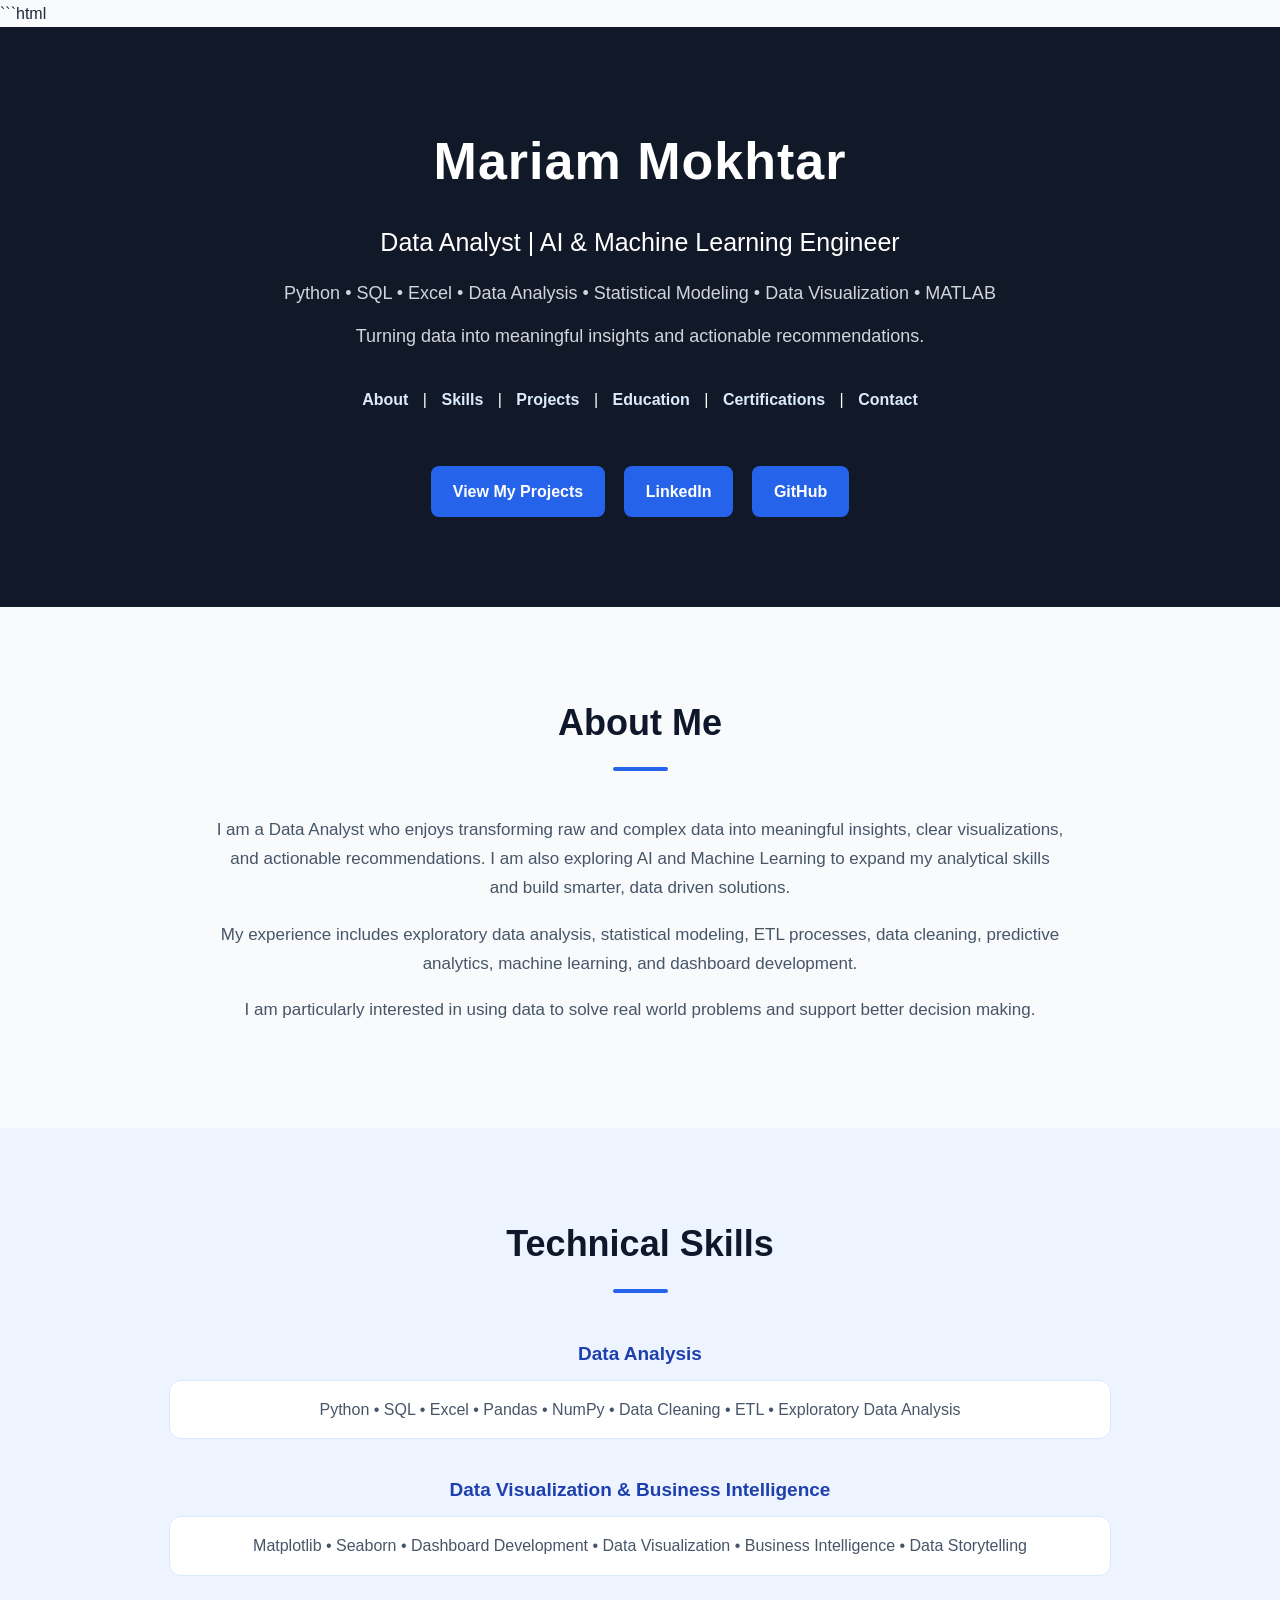
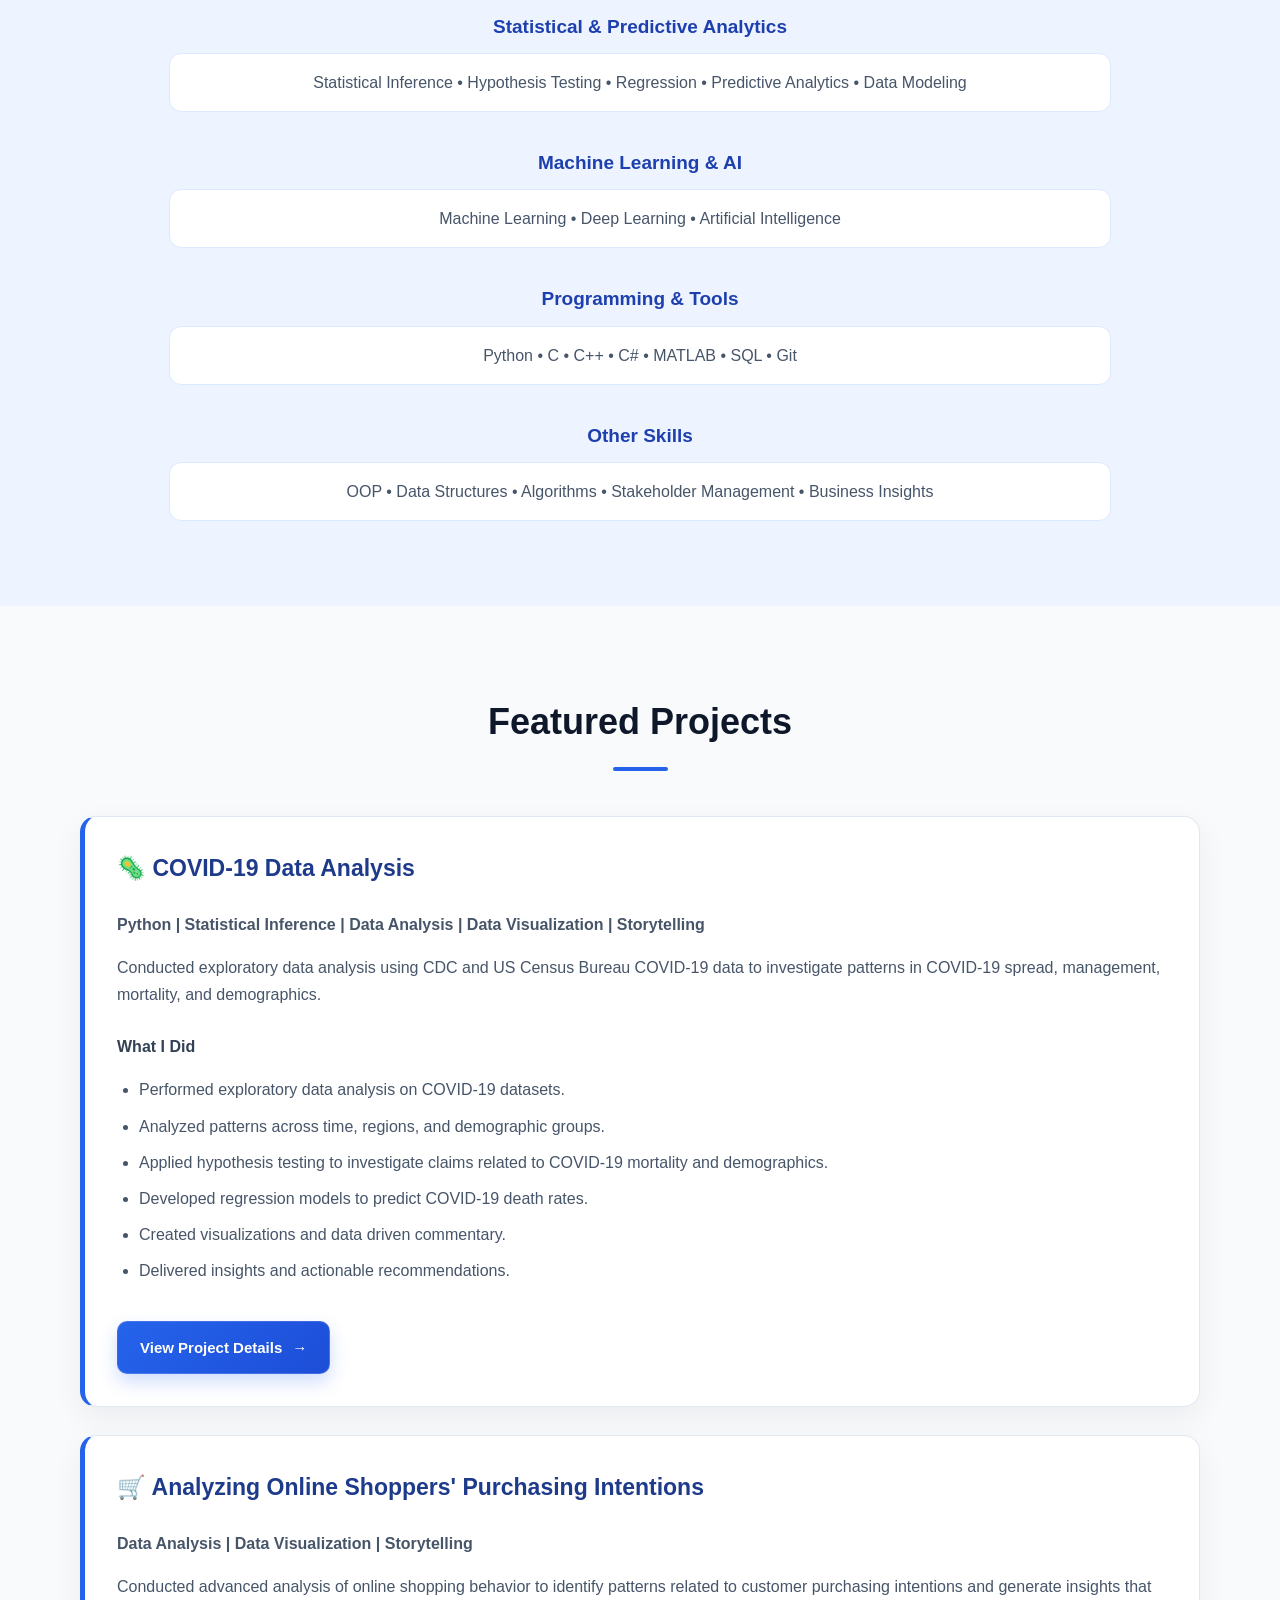
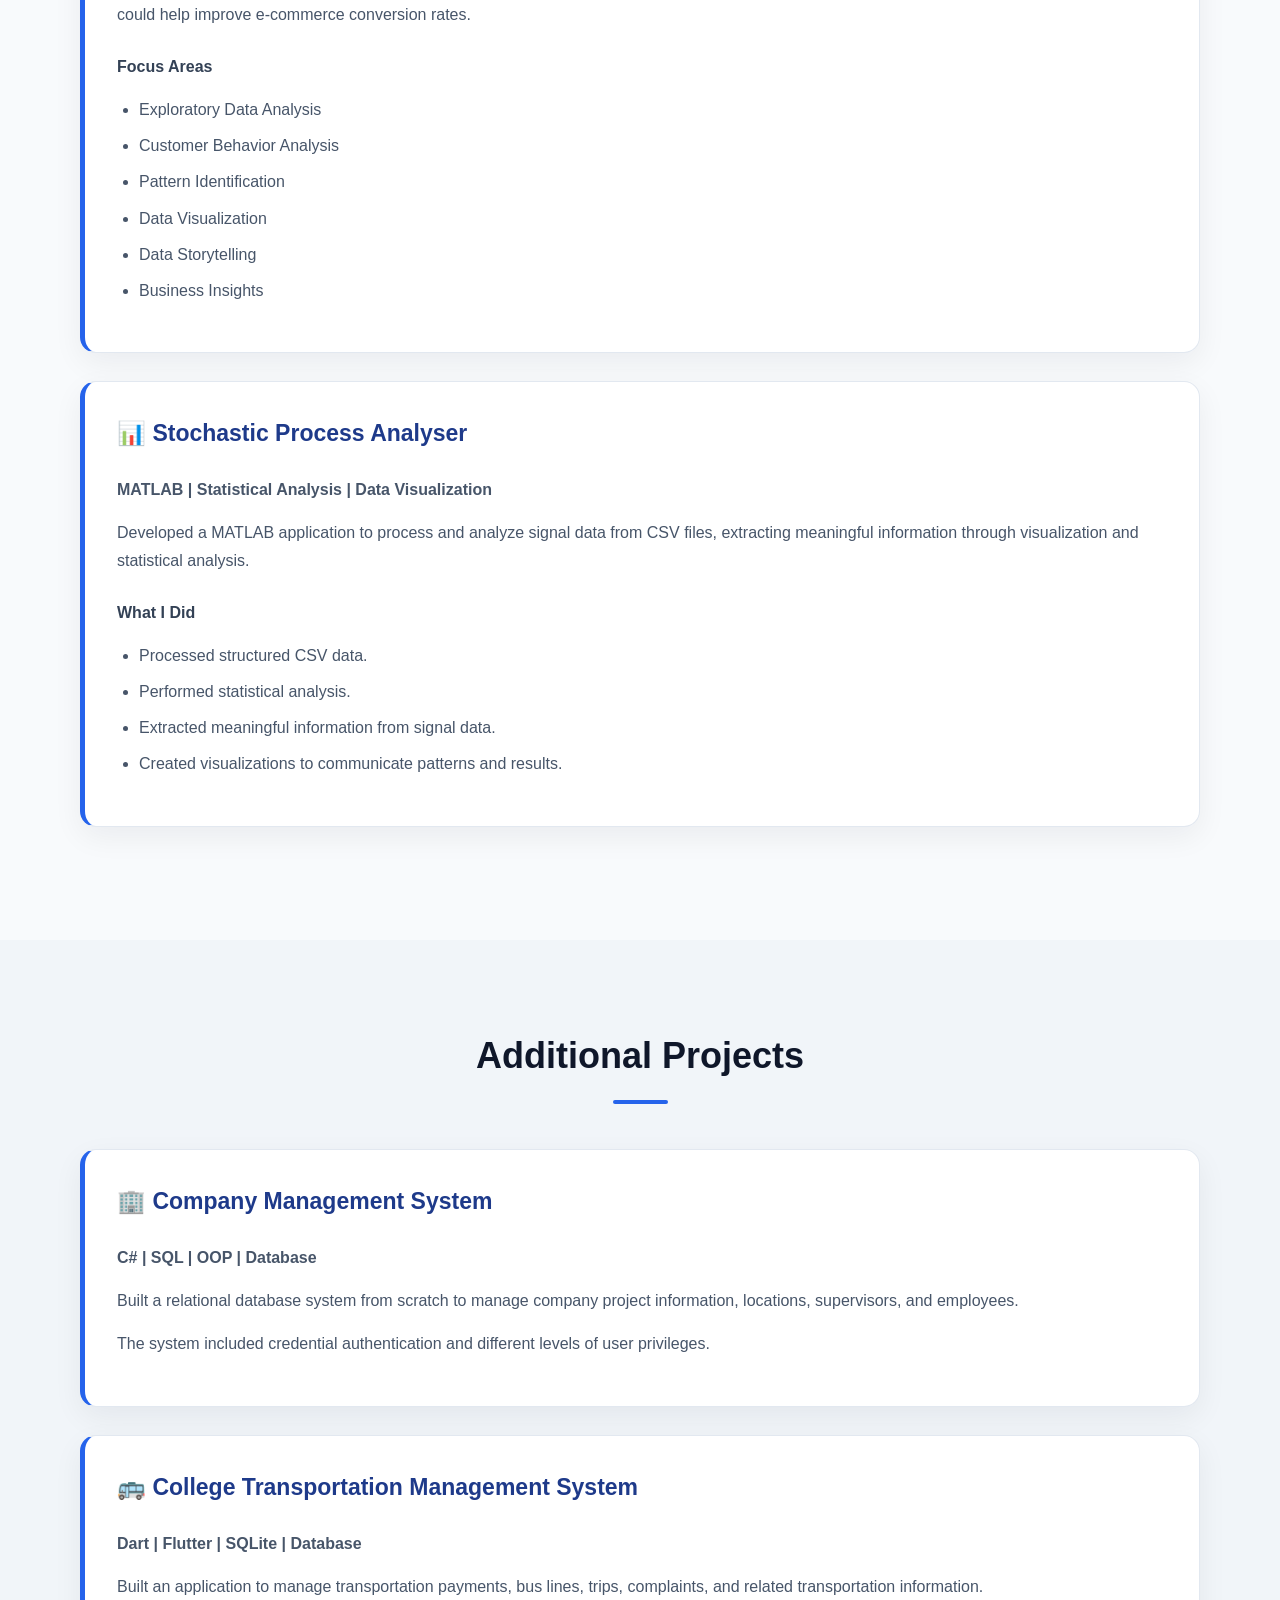
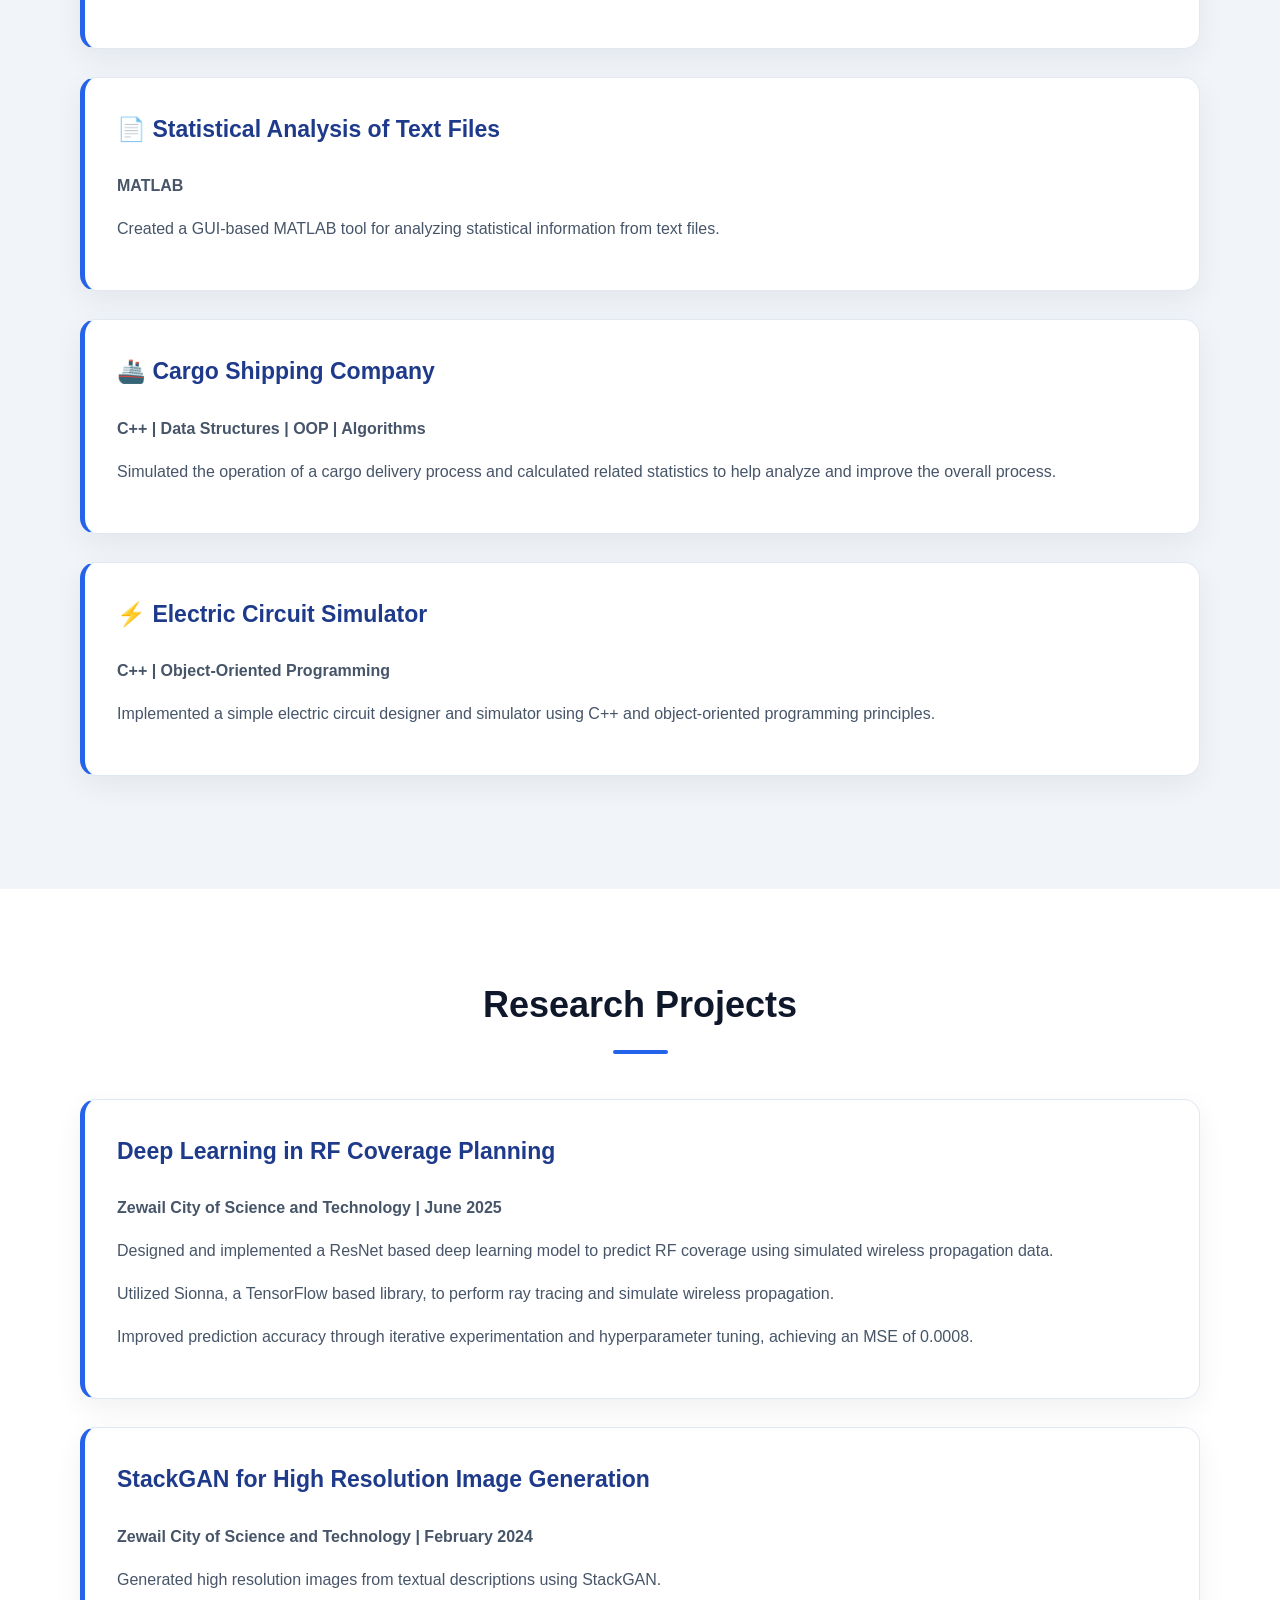
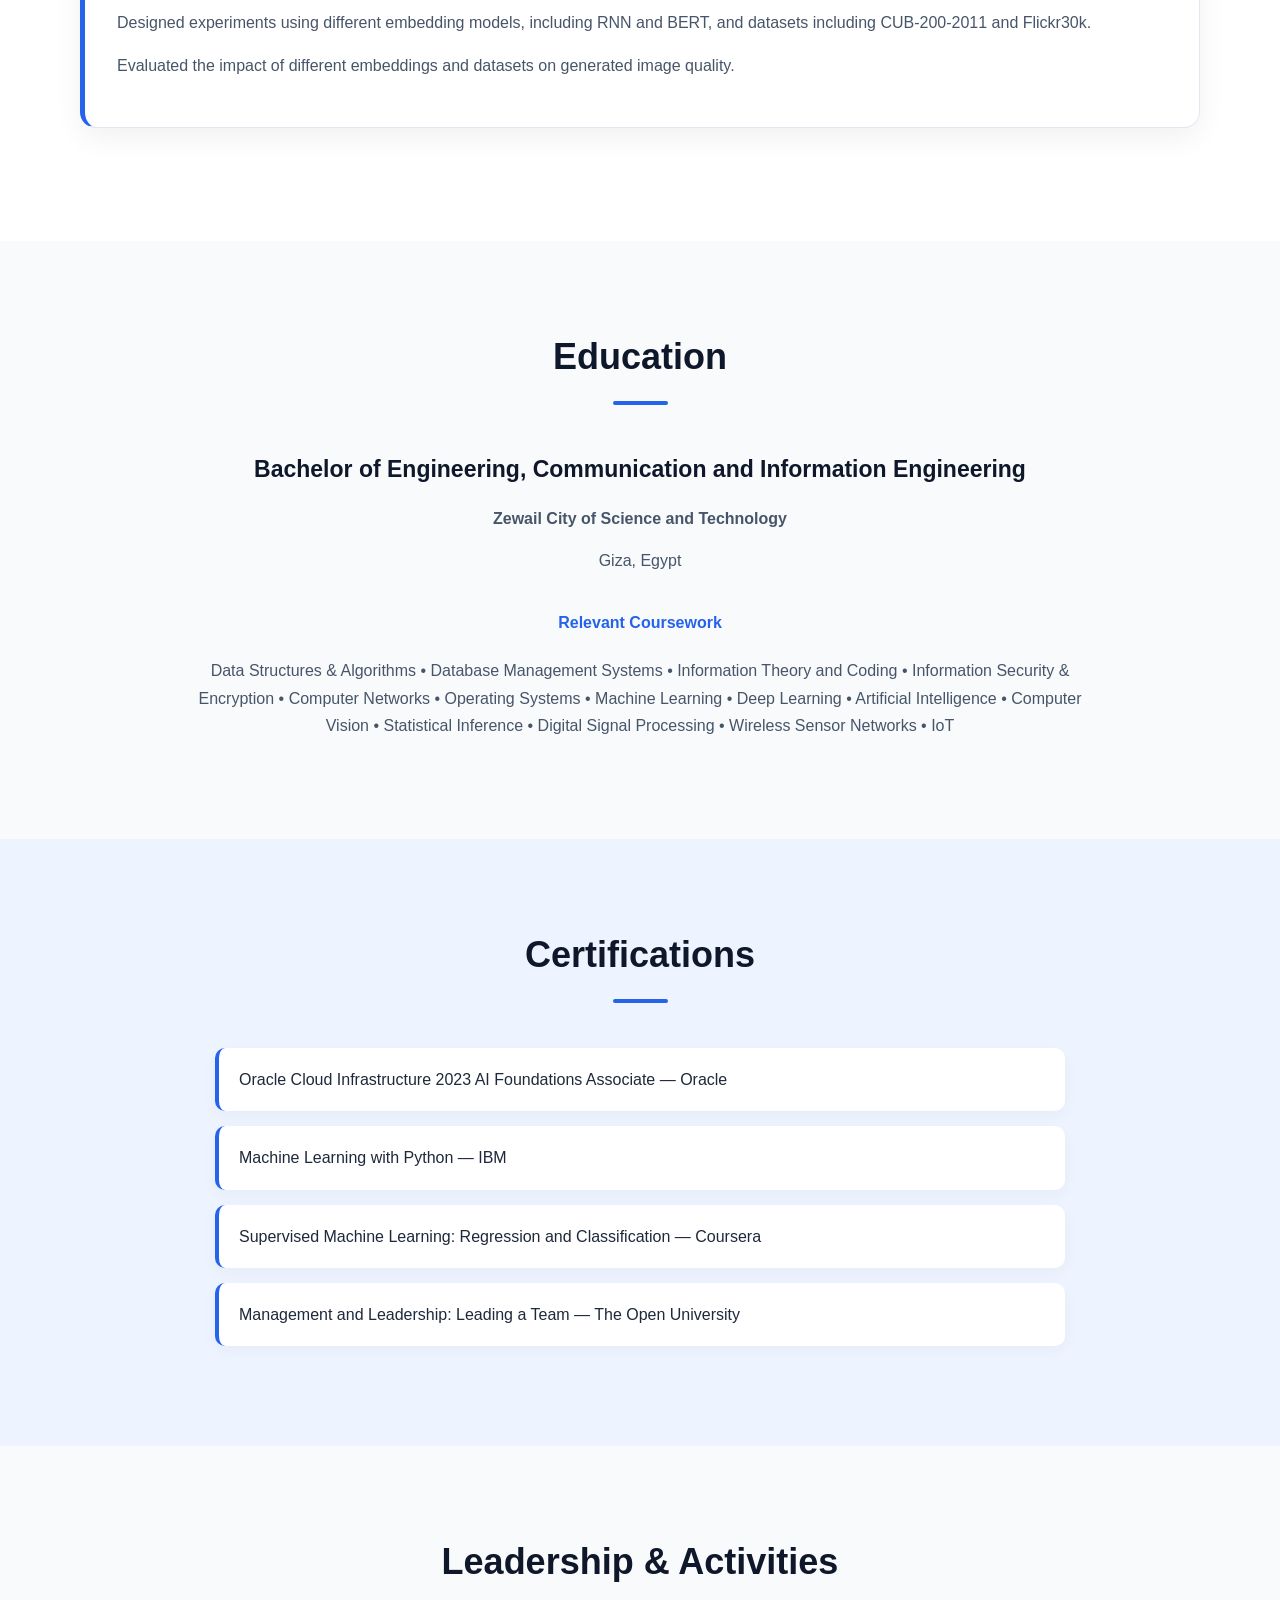
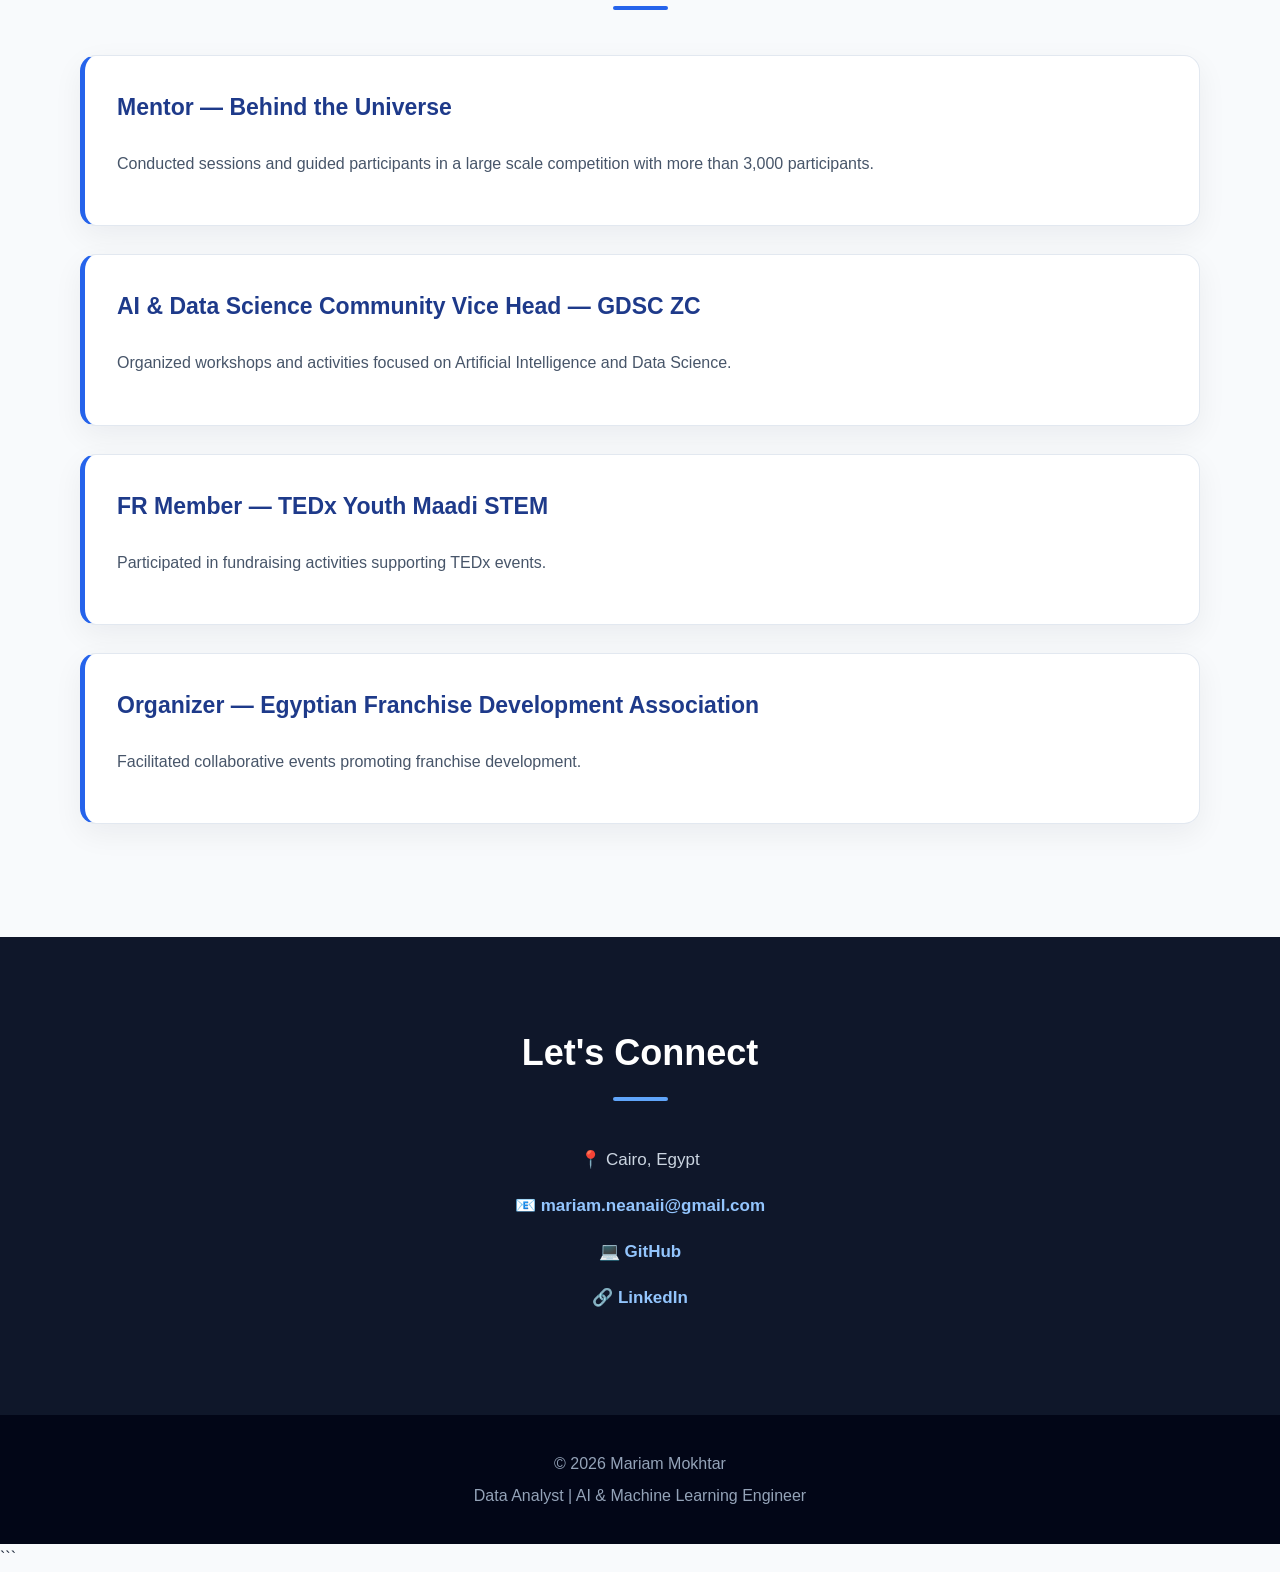
==== commit 6d19b751: "Update index.html" ====
--- a/index.html
+++ b/index.html
@@ -221,7 +221,7 @@
       </ul>
 
       <a href="covid-project.html" class="project-button">
-        View Full Case Study
+        View Project Details
         <span>→</span>
       </a>
 
@@ -267,54 +267,6 @@
     <hr>
 
 
-    <!-- RF PROJECT -->
-
-    <article>
-
-      <h3>📡 Deep Learning in RF Coverage Planning</h3>
-
-      <p>
-        <strong>
-          Python | Sionna | Deep Learning |
-          Predictive Analytics
-        </strong>
-      </p>
-
-      <p>
-        Designed and implemented a ResNet based deep learning model
-        to predict RF coverage using simulated wireless propagation data.
-      </p>
-
-      <h4>Key Achievements</h4>
-
-      <ul>
-
-        <li>
-          Used Sionna, a TensorFlow based library, for ray tracing
-          and wireless propagation simulation.
-        </li>
-
-        <li>
-          Built a ResNet based predictive model for RF coverage.
-        </li>
-
-        <li>
-          Performed iterative experimentation and hyperparameter tuning.
-        </li>
-
-        <li>
-          Improved prediction performance and achieved an
-          <strong>MSE of 0.0008</strong>.
-        </li>
-
-      </ul>
-
-    </article>
-
-
-    <hr>
-
-
     <!-- STOCHASTIC PROCESS PROJECT -->
 
     <article>
@@ -483,12 +435,12 @@
       </p>
 
       <p>
-        Designed and implemented a ResNet-based deep learning model
+        Designed and implemented a ResNet based deep learning model
         to predict RF coverage using simulated wireless propagation data.
       </p>
 
       <p>
-        Utilized Sionna and TensorFlow to perform ray tracing and
+        Utilized Sionna, a TensorFlow based library, to perform ray tracing and
         simulate wireless propagation.
       </p>
 
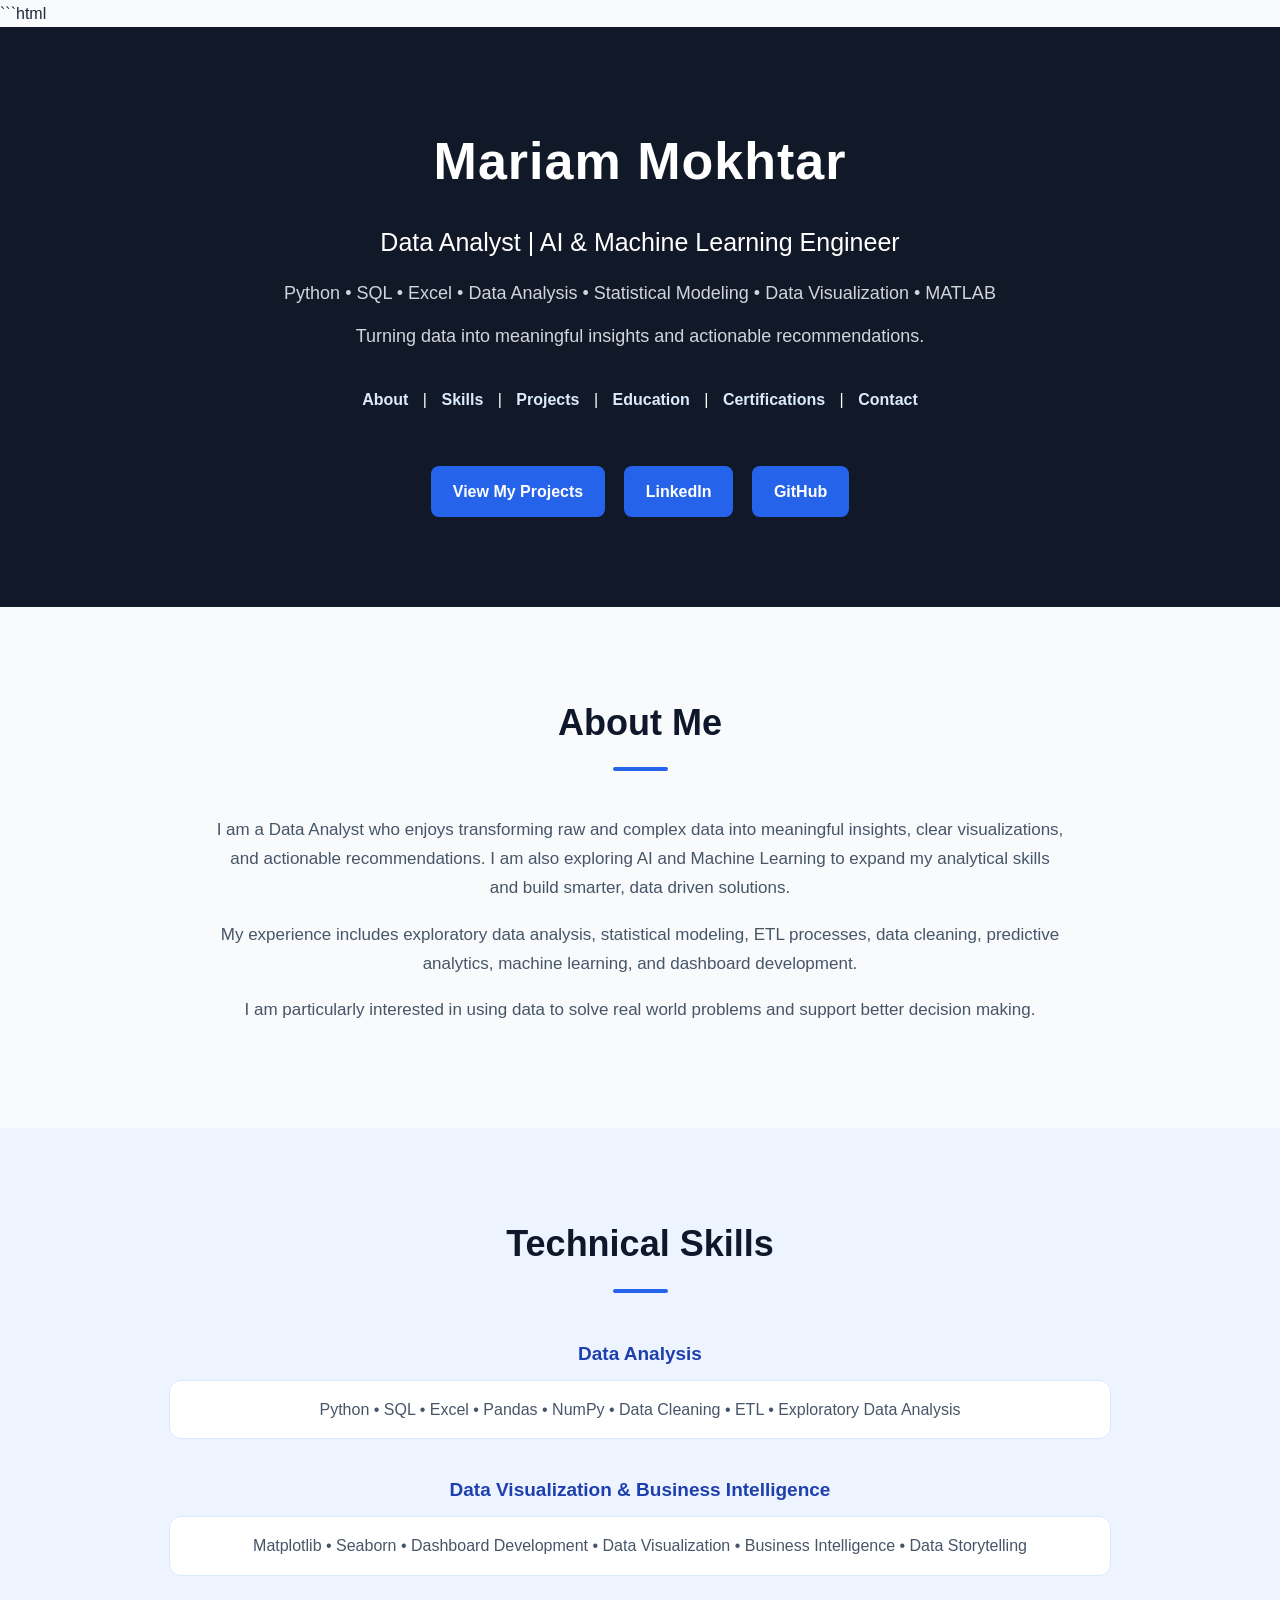
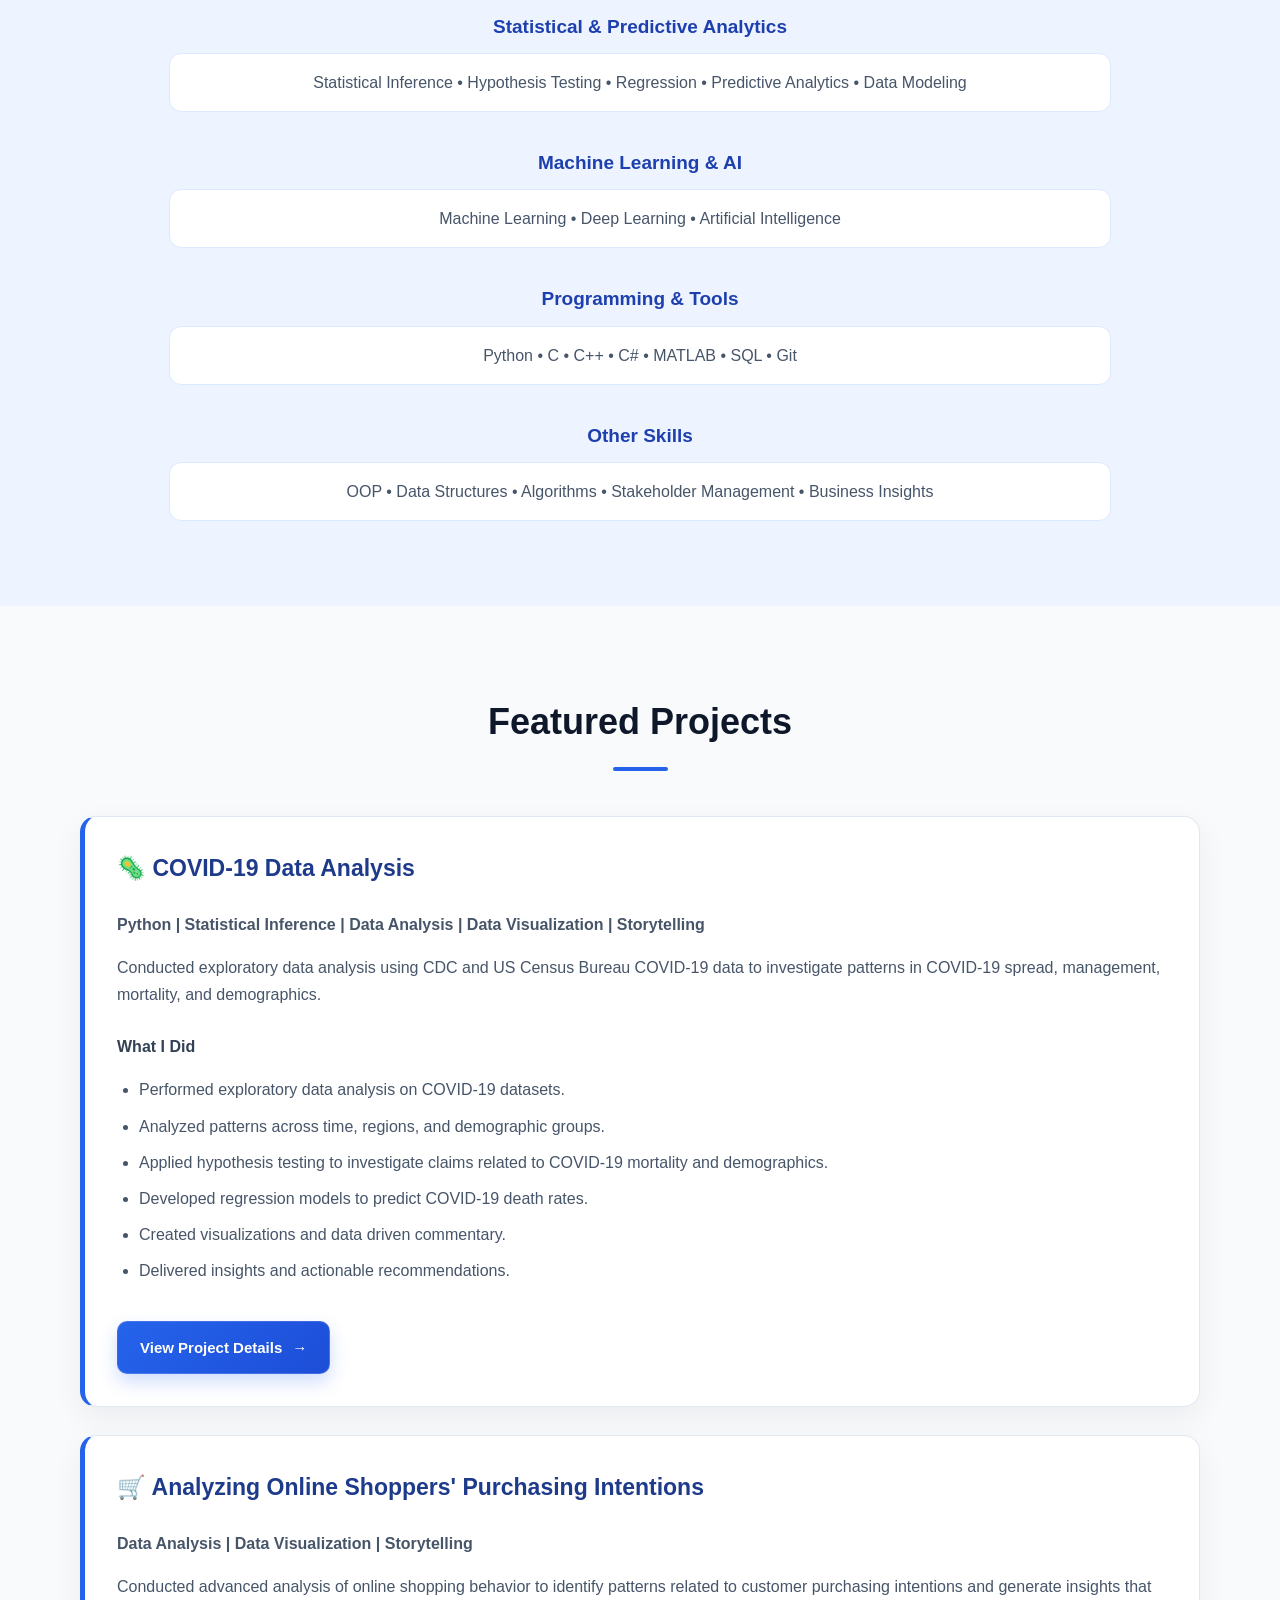
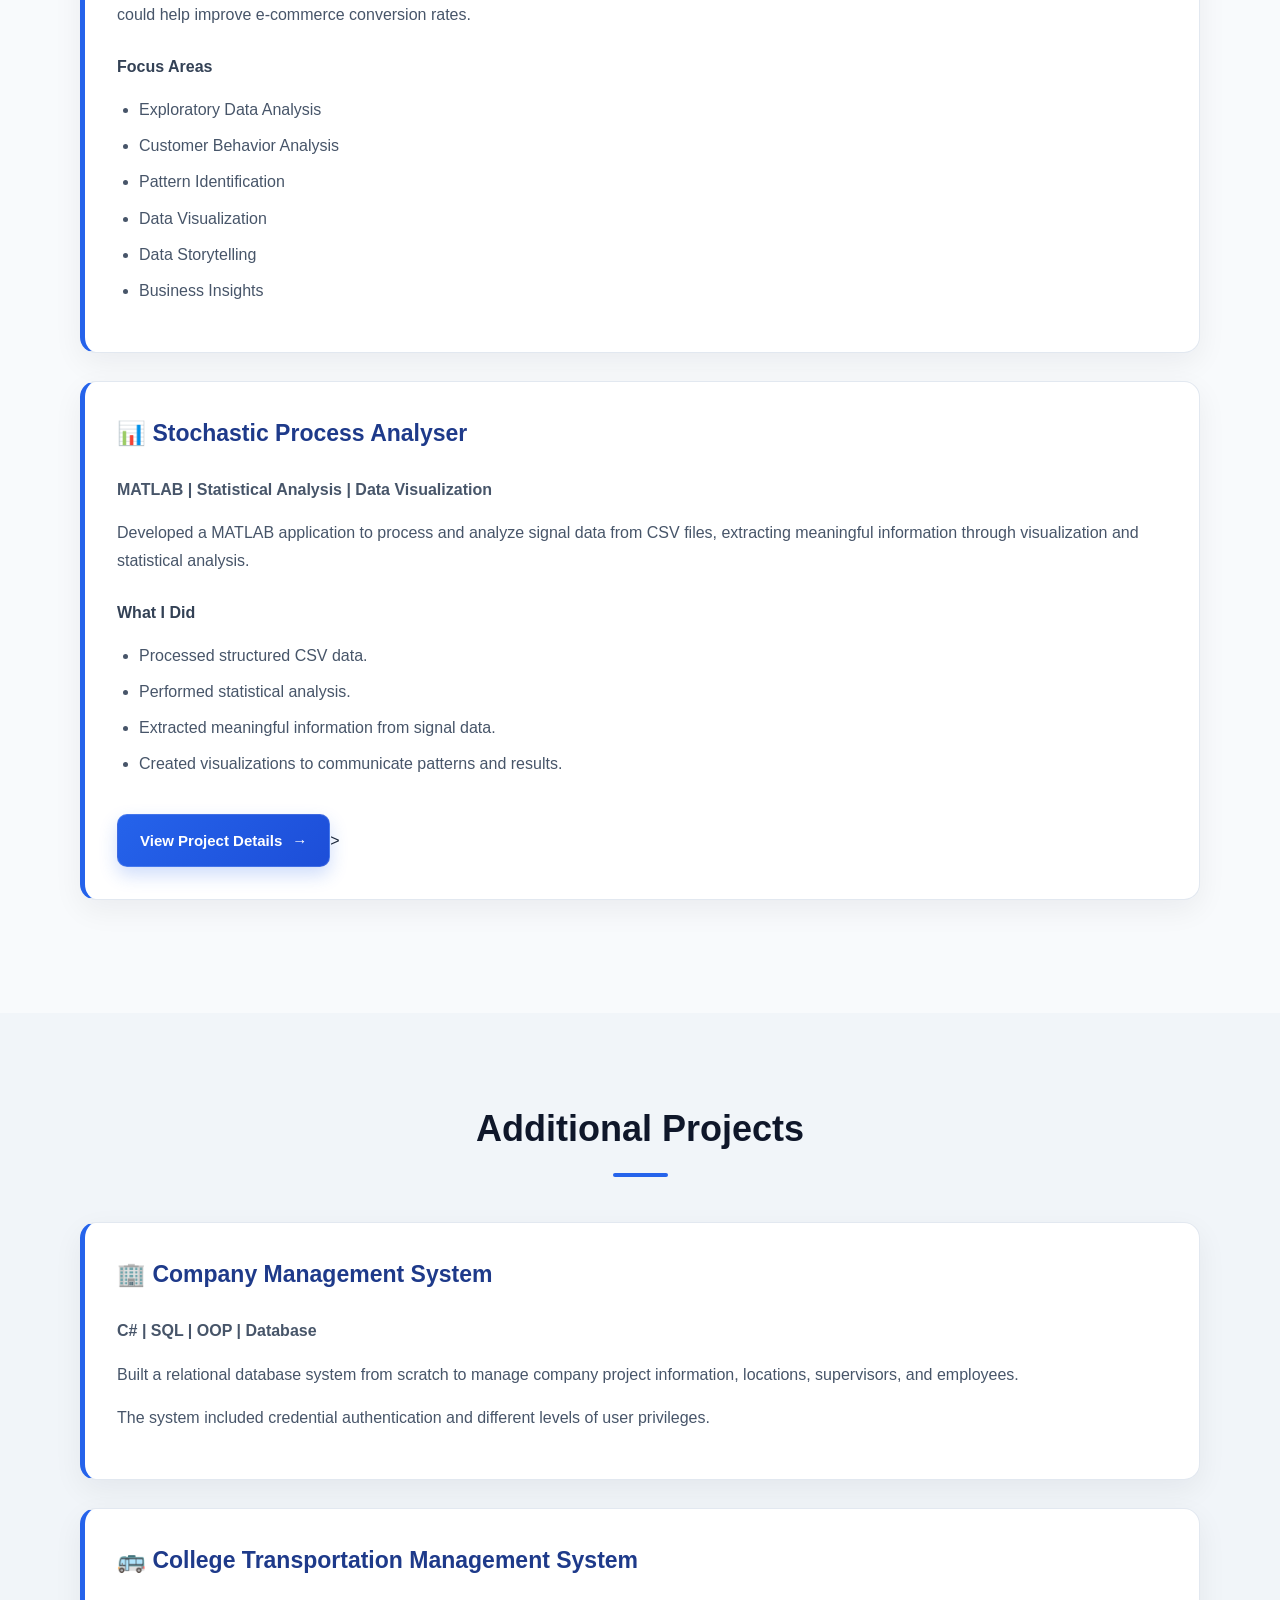
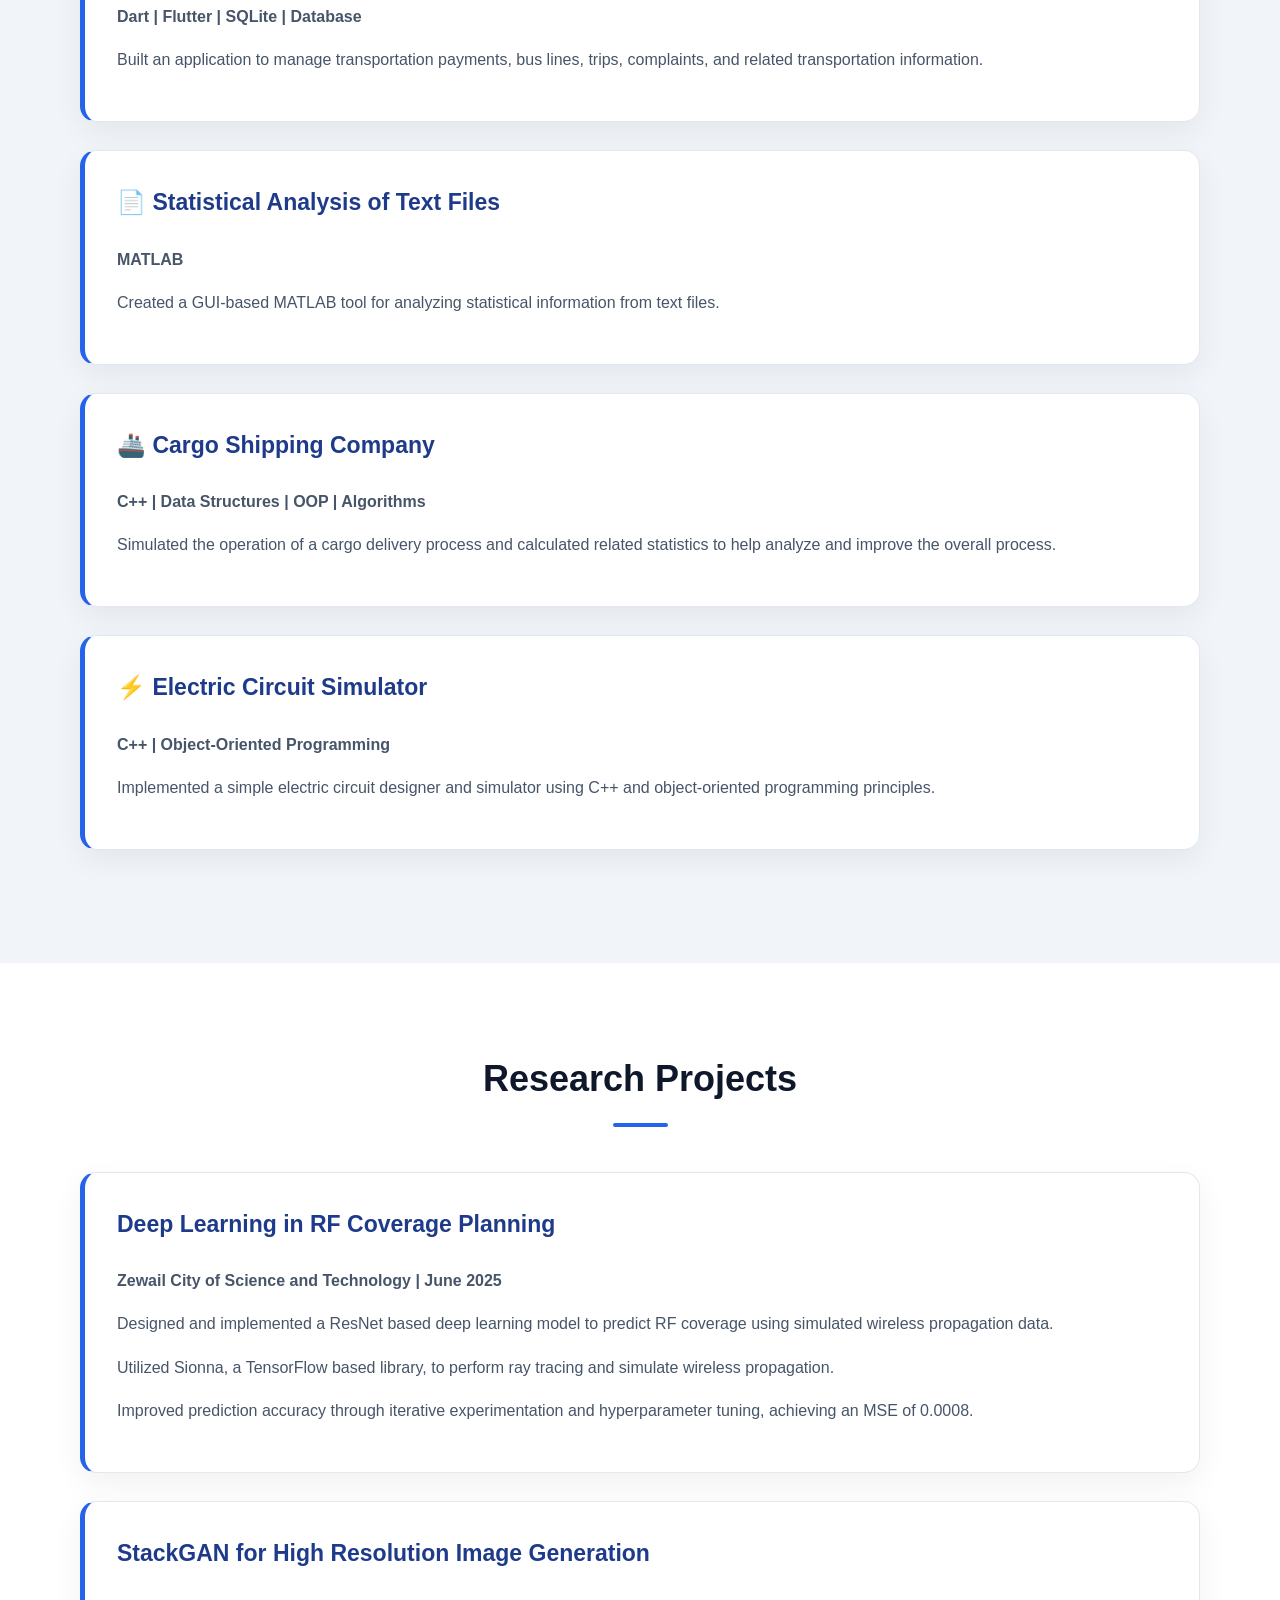
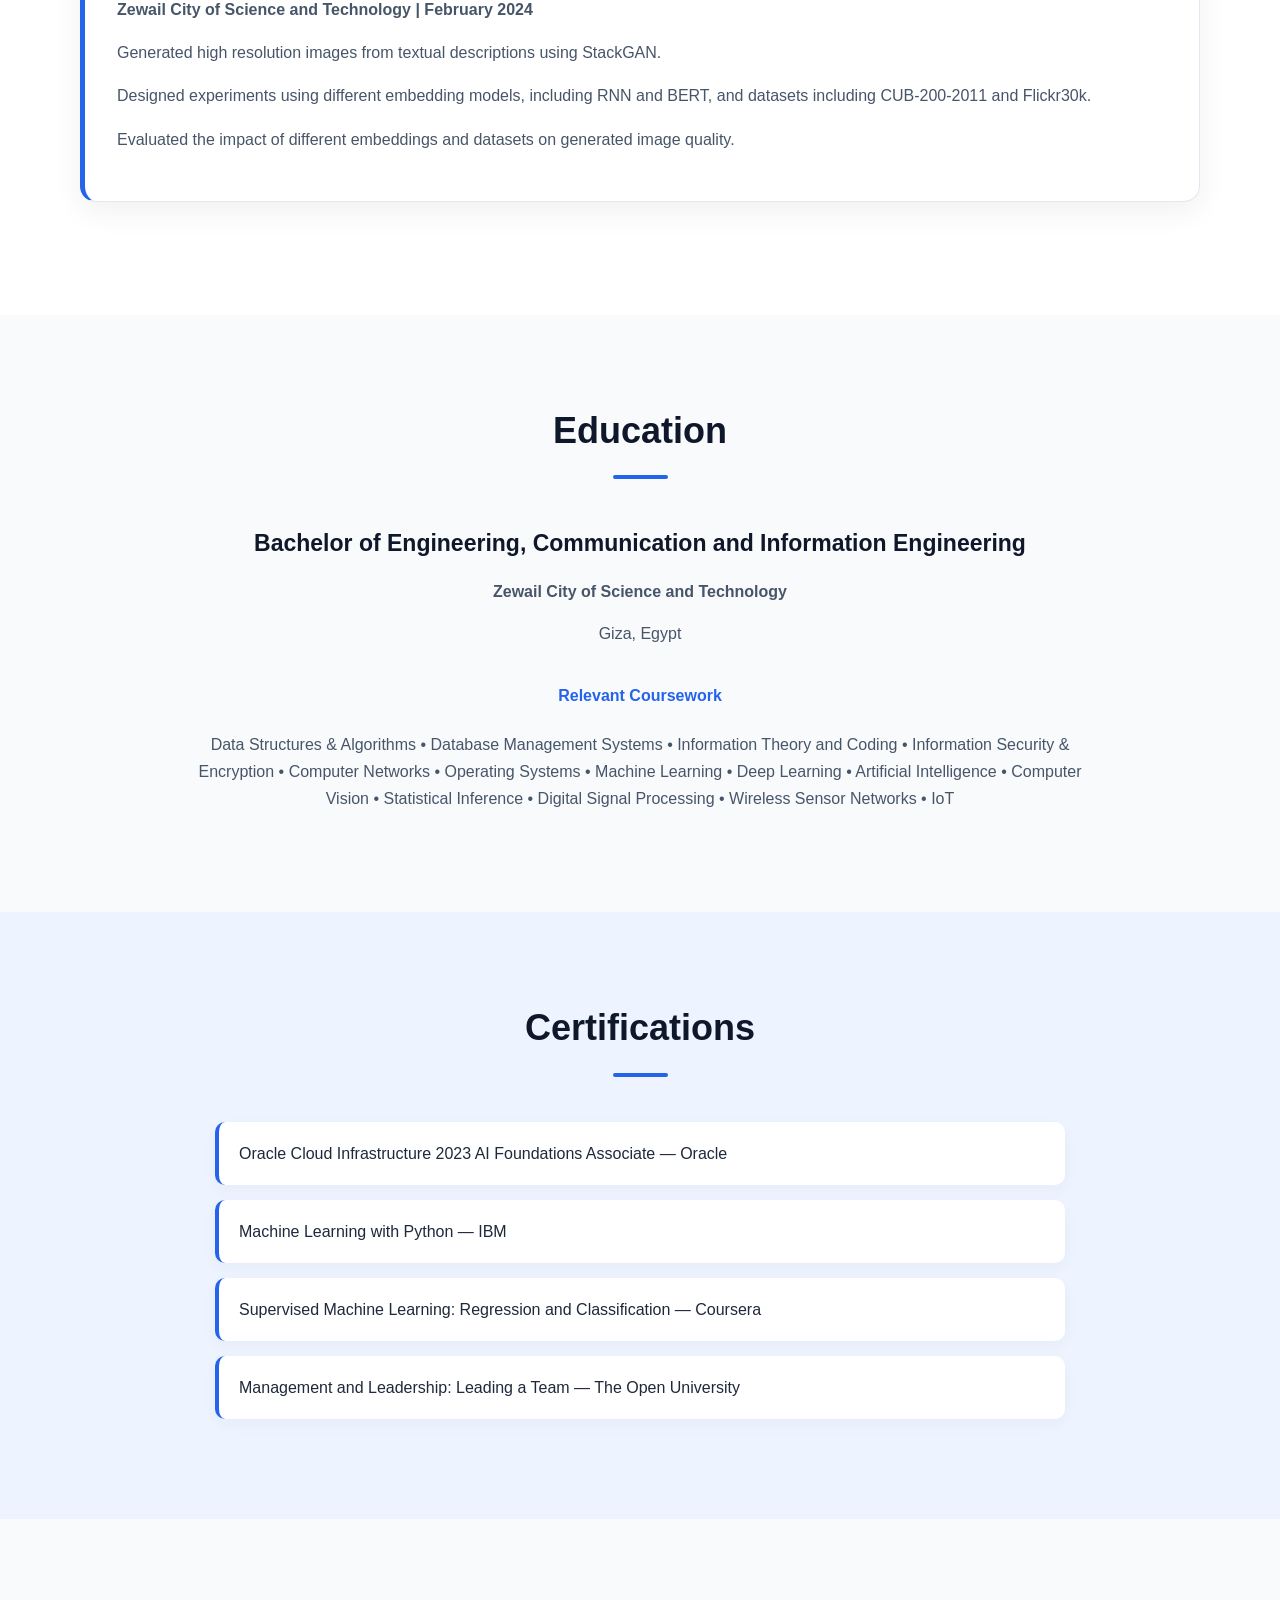
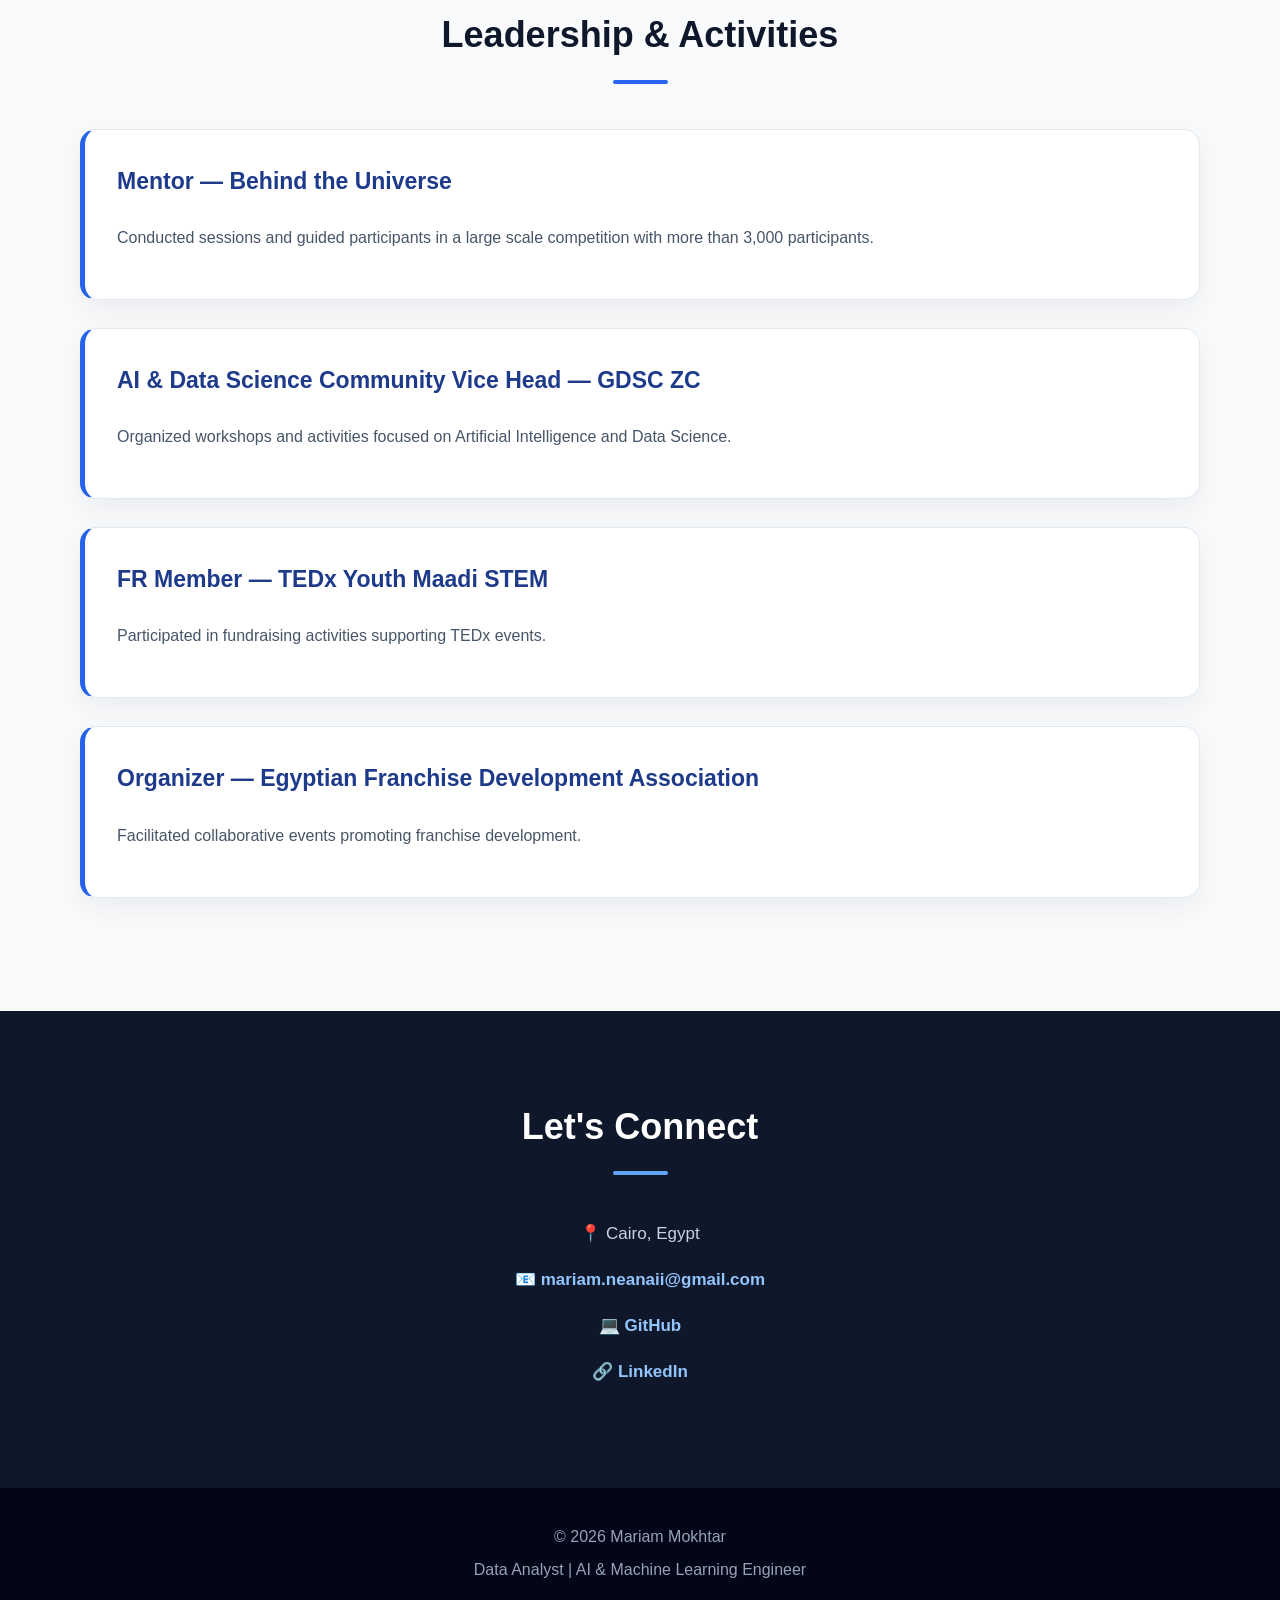
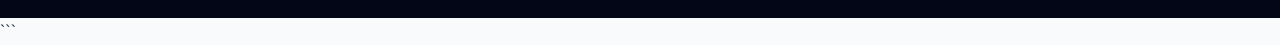
==== commit 04caa6c5: "Update index.html" ====
--- a/index.html
+++ b/index.html
@@ -307,6 +307,11 @@
 
       </ul>
 
+      <a href="covid-project.html" class="project-button">
+        View Project Details
+        <span>→</span>
+      </a>>
+      
     </article>
 
   </section>
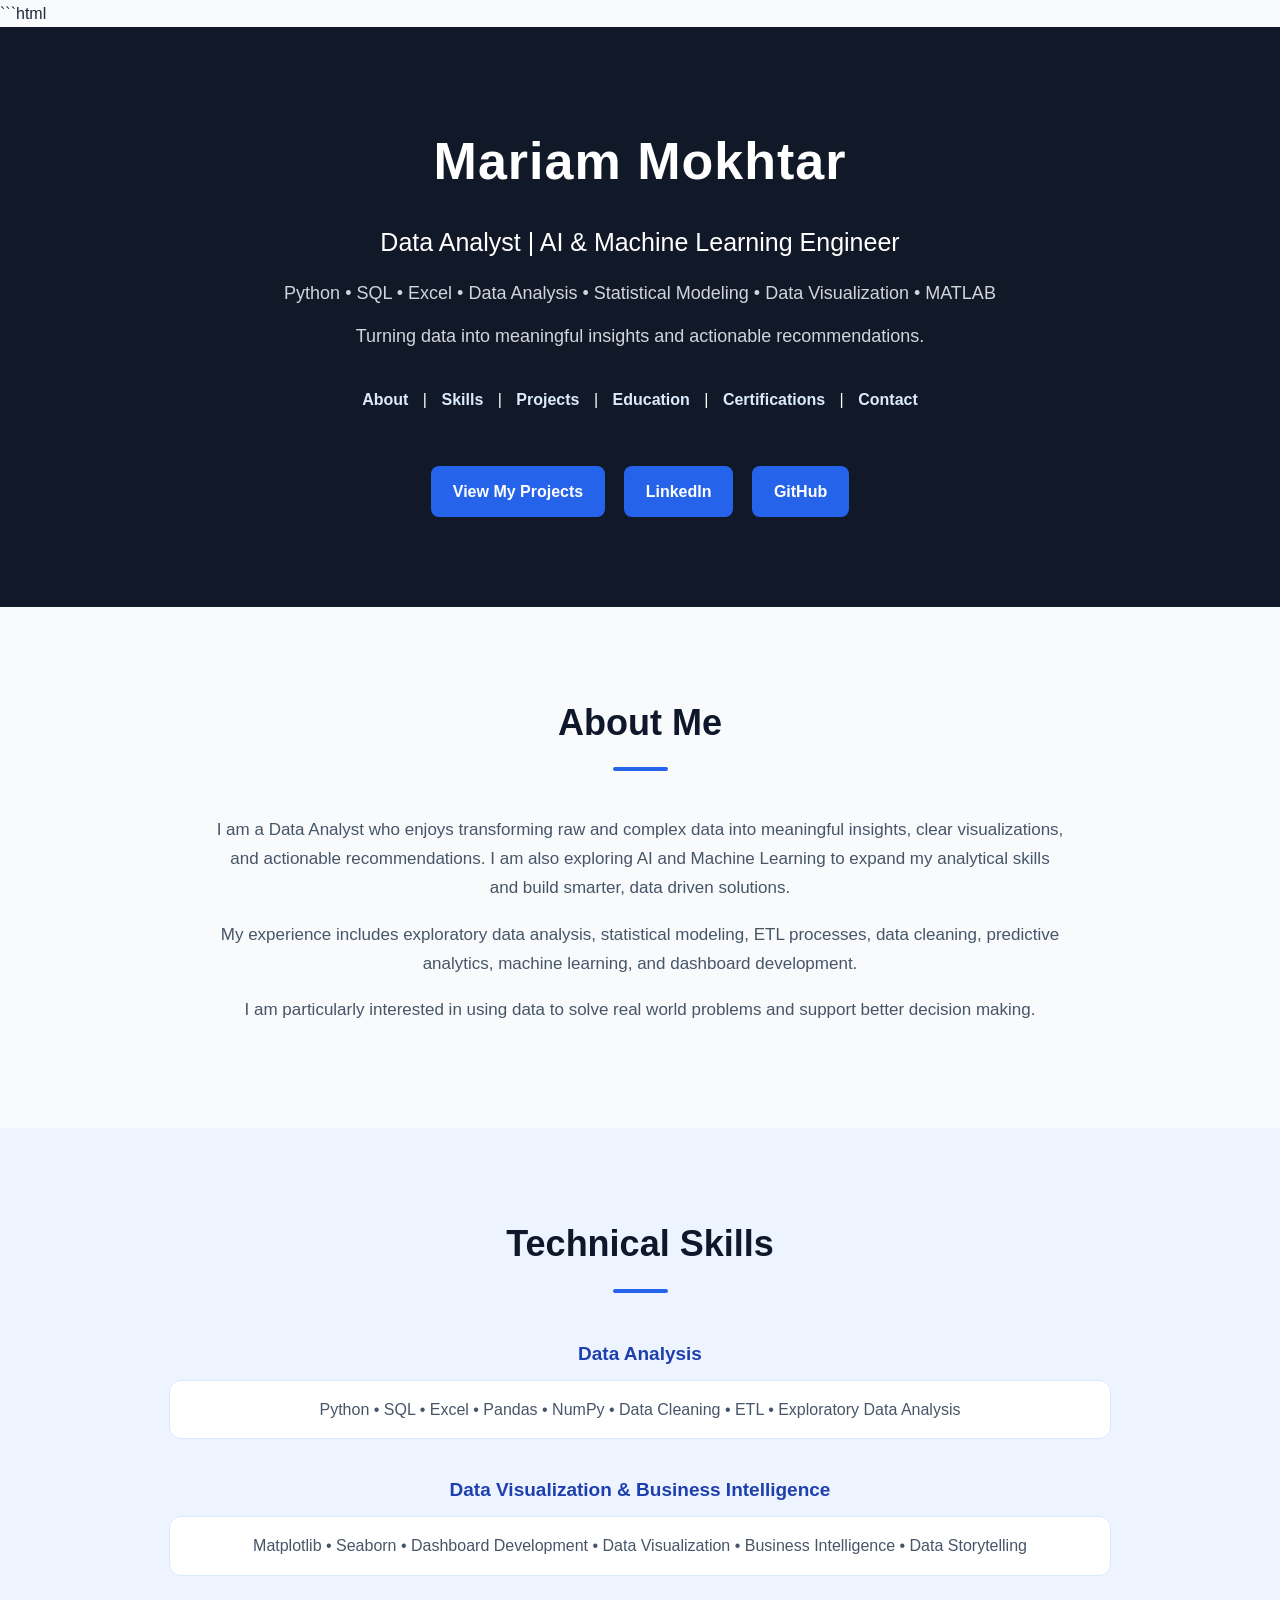
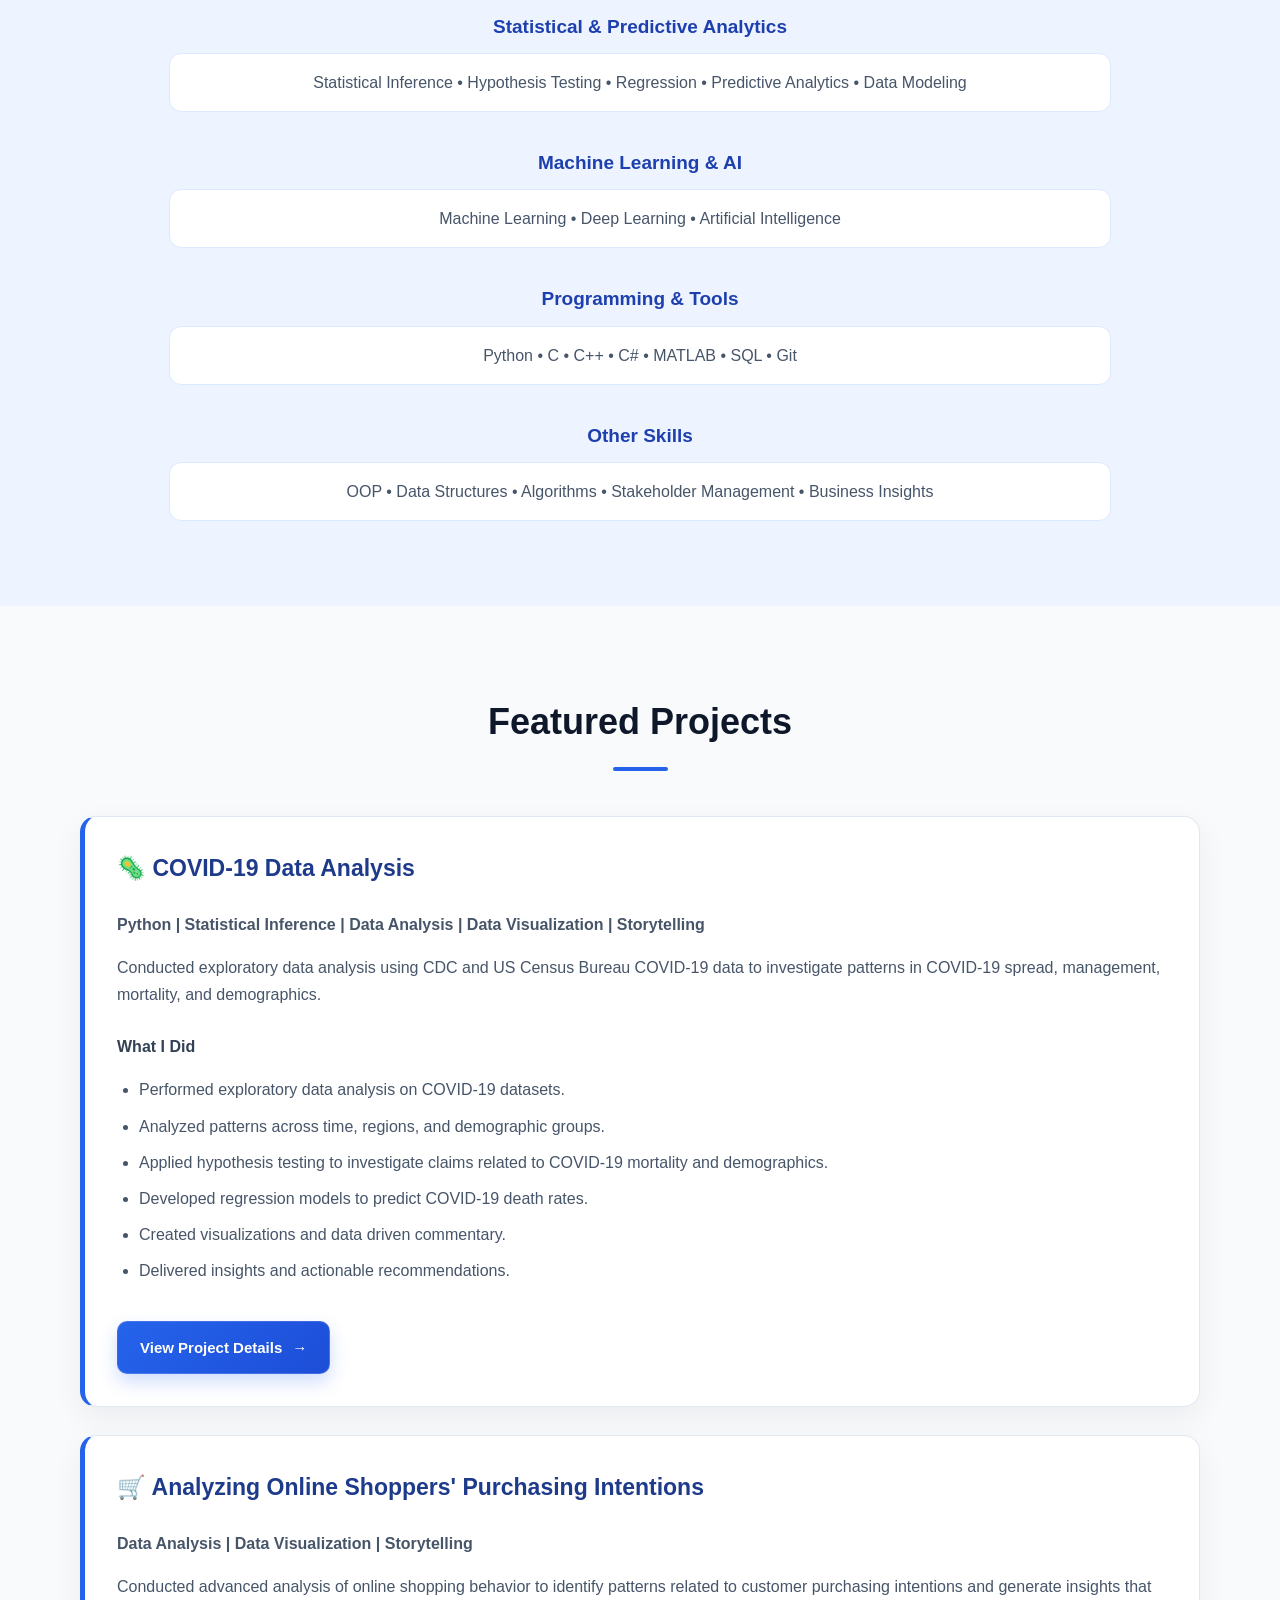
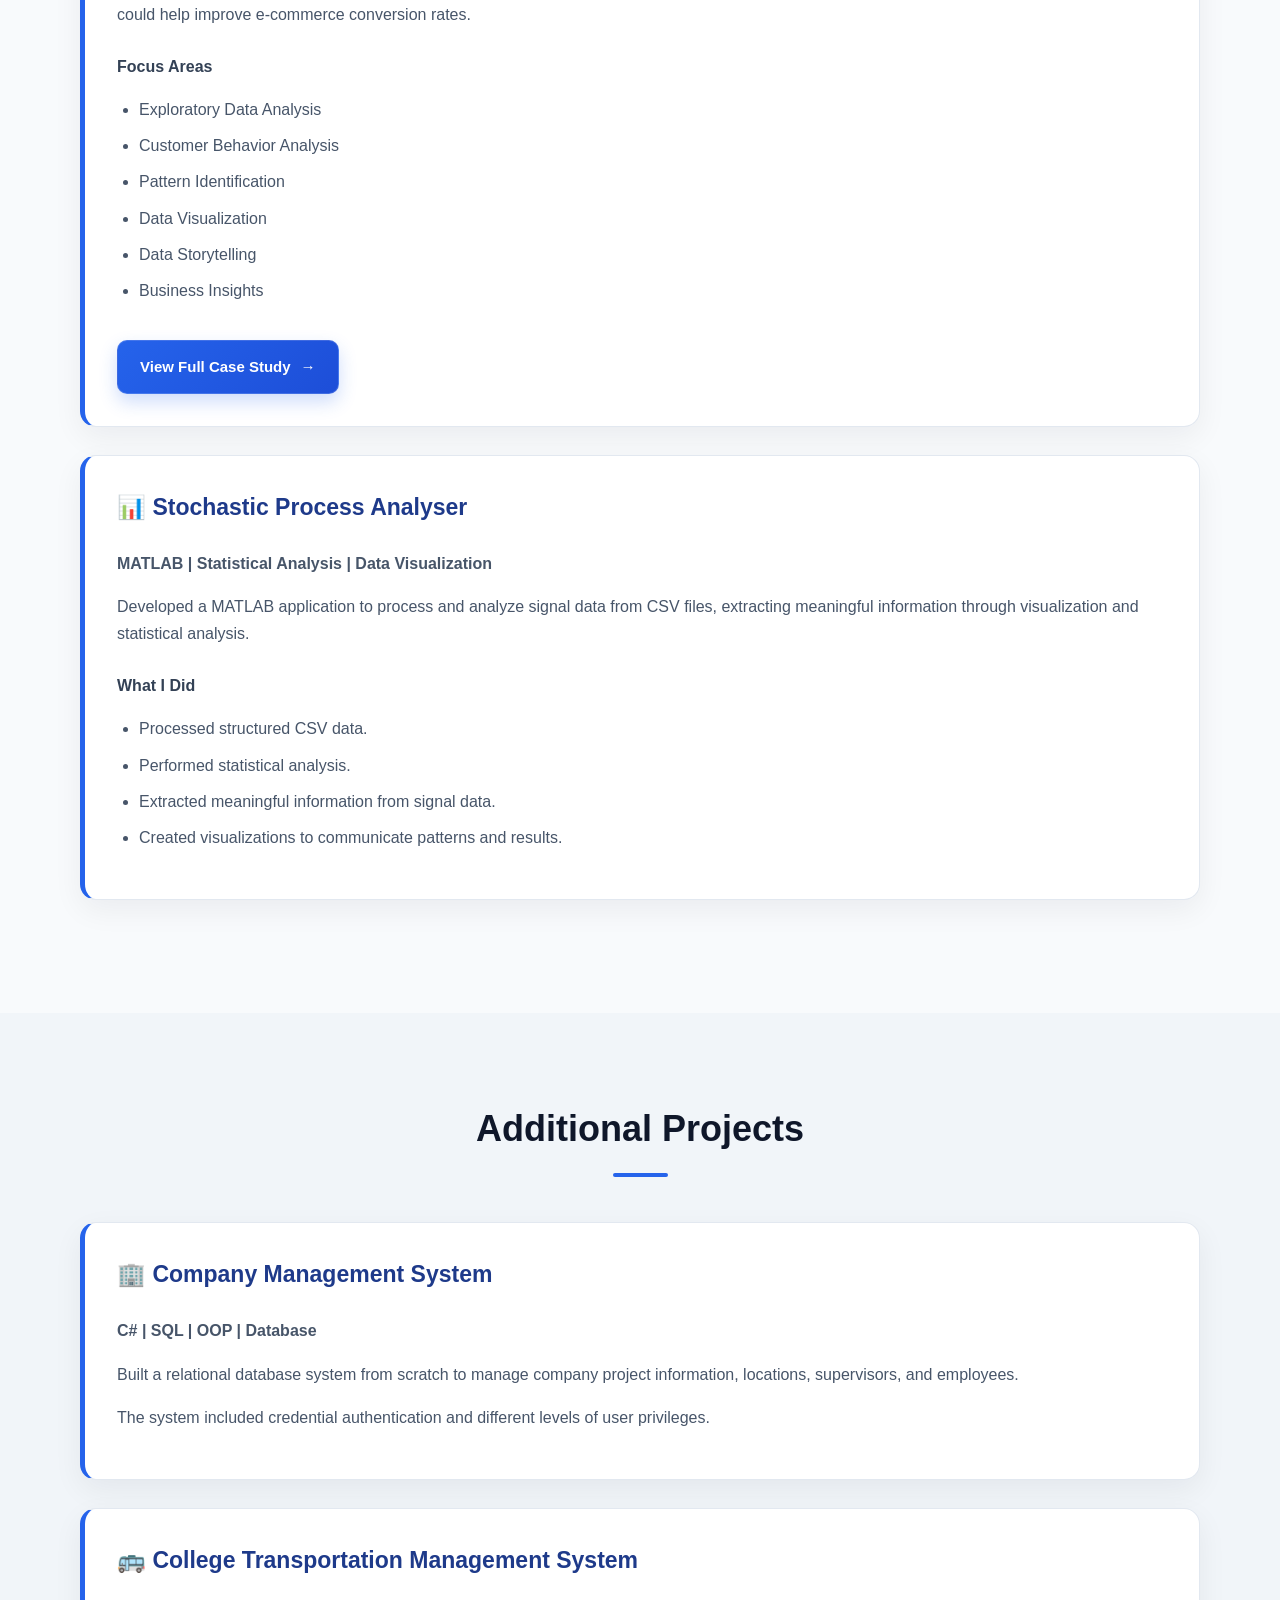
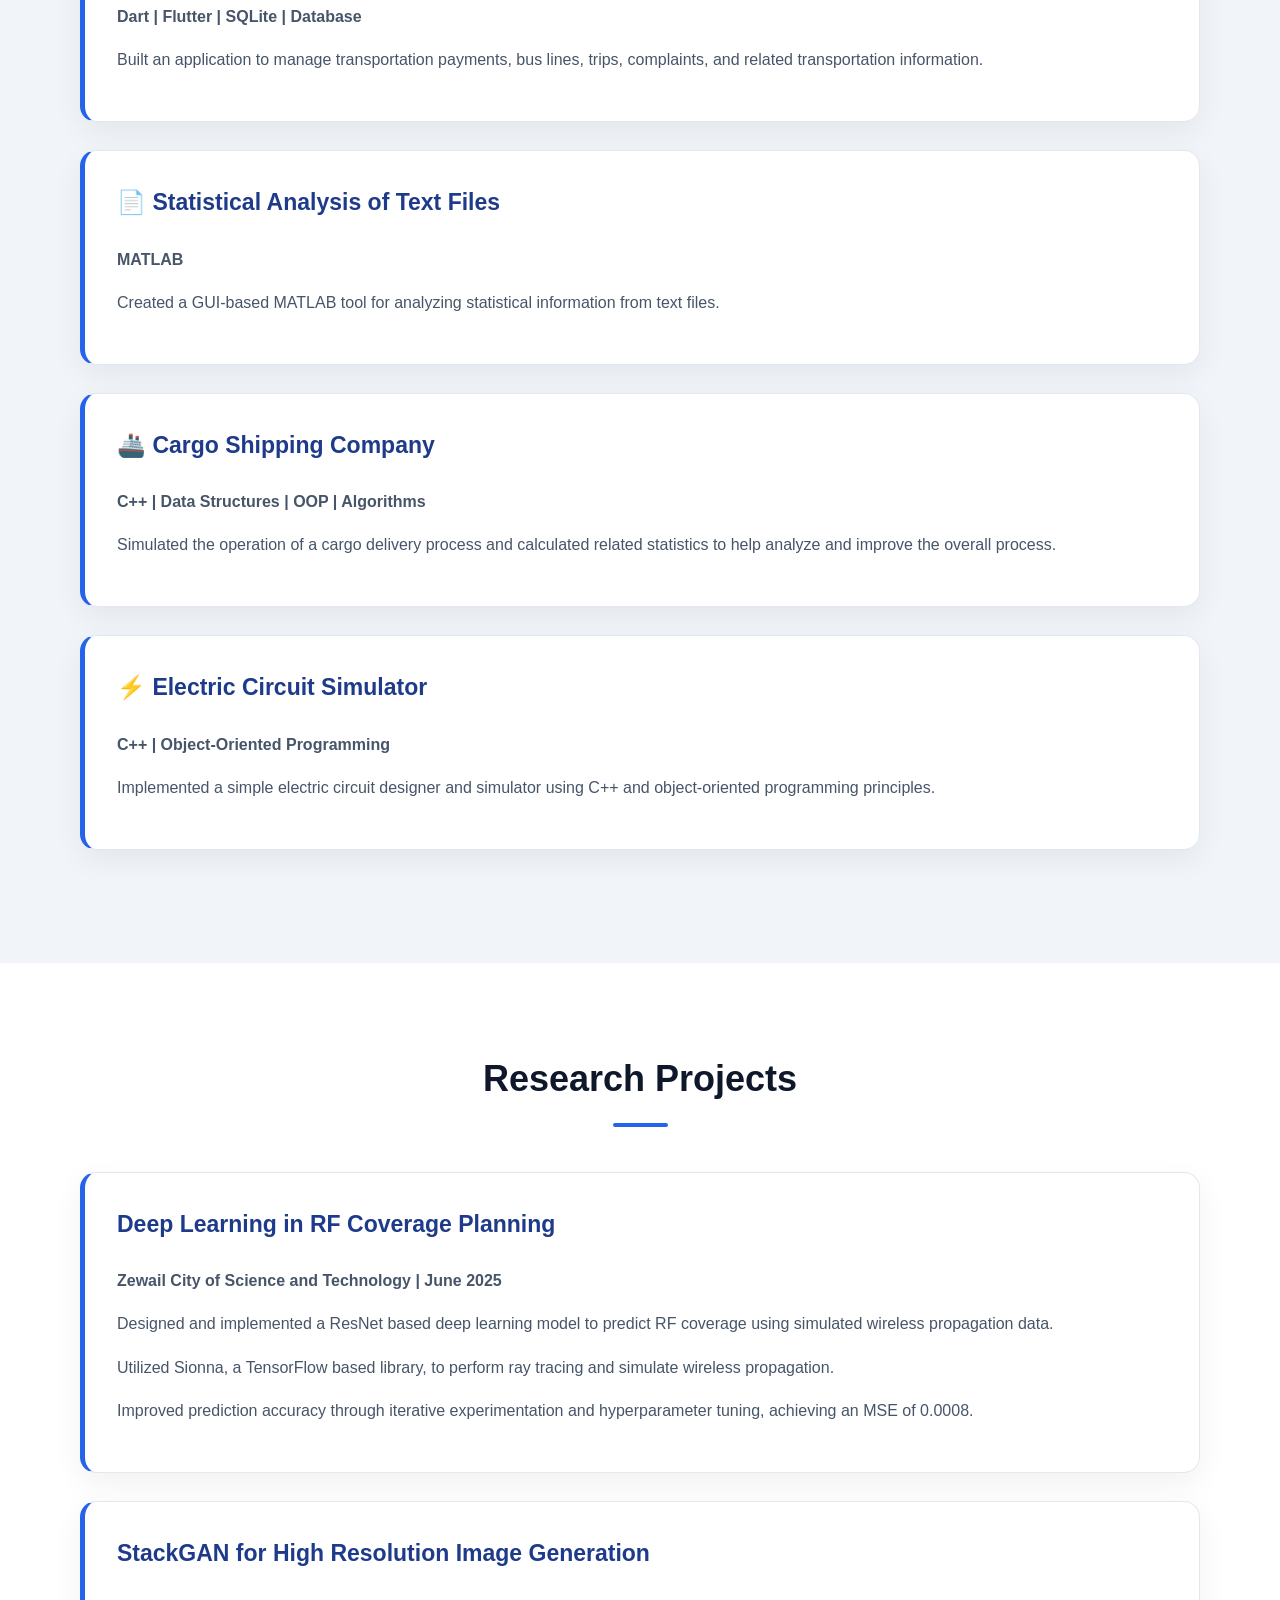
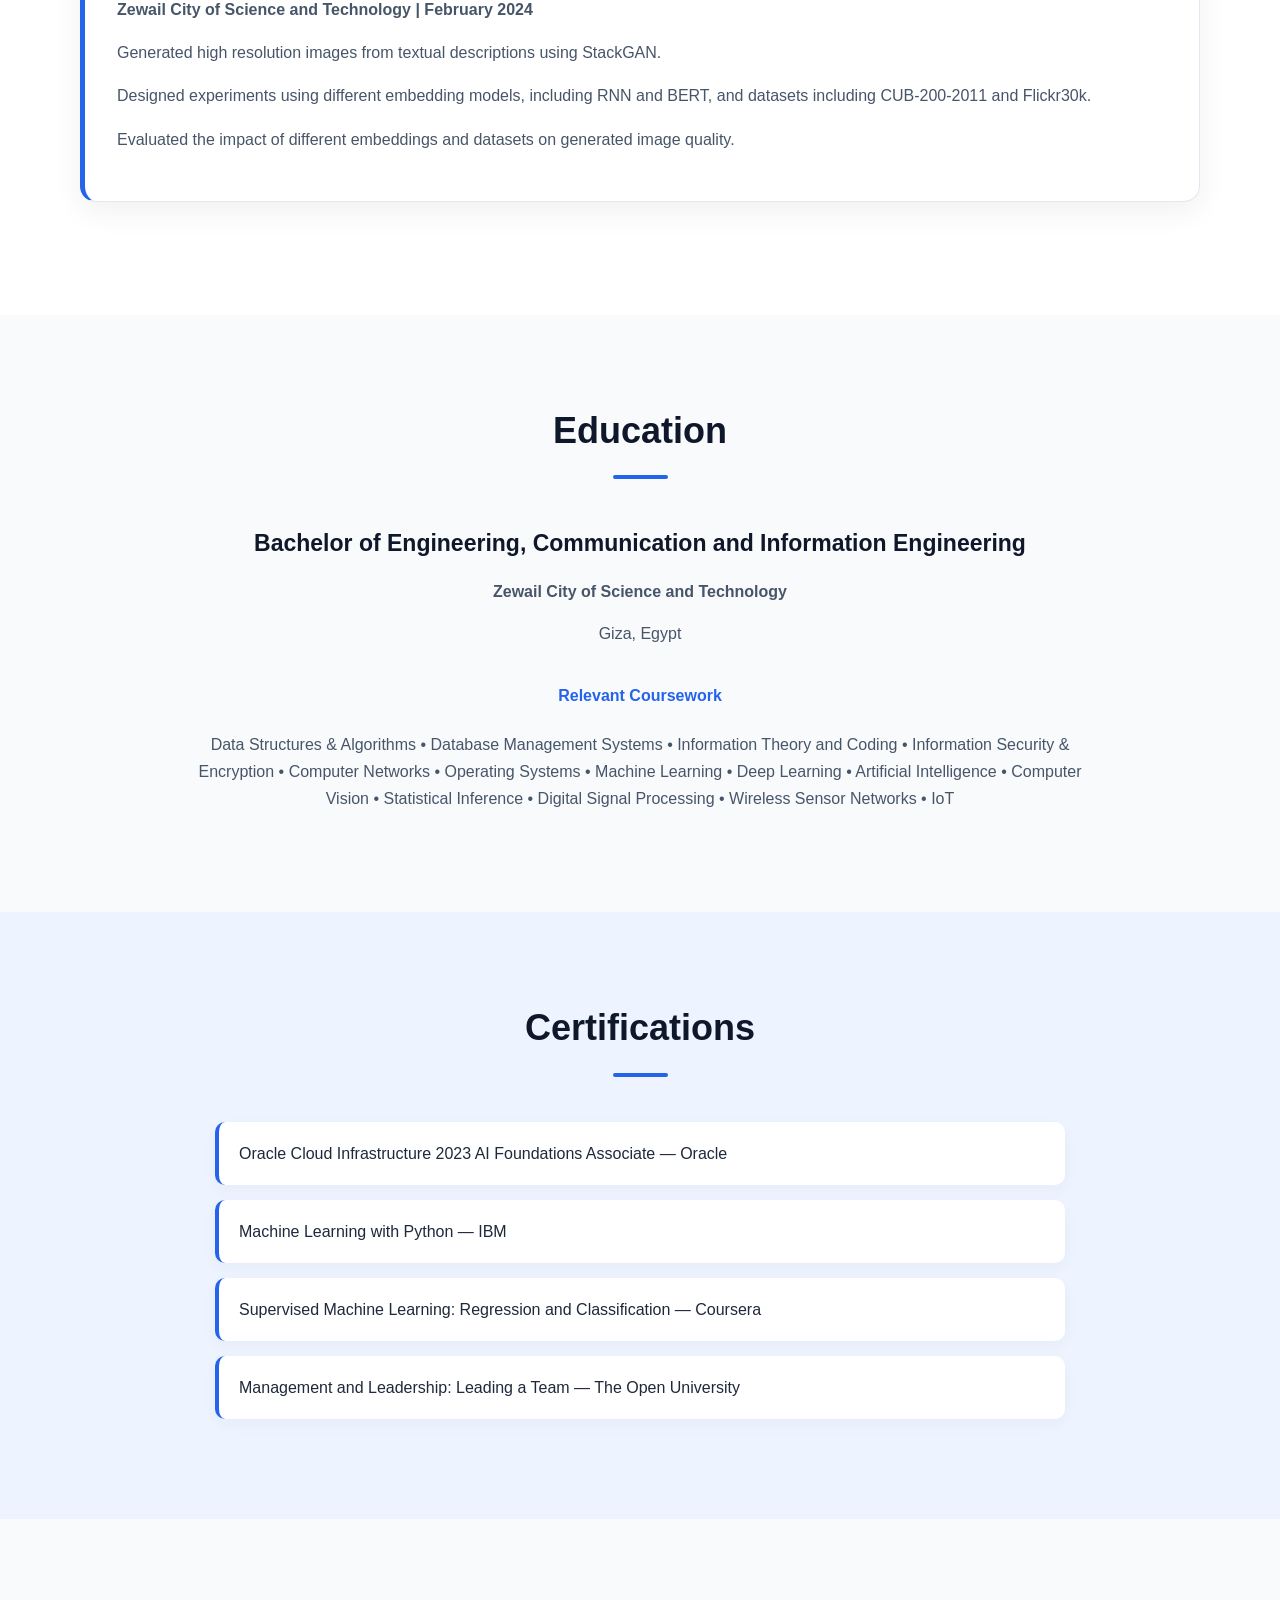
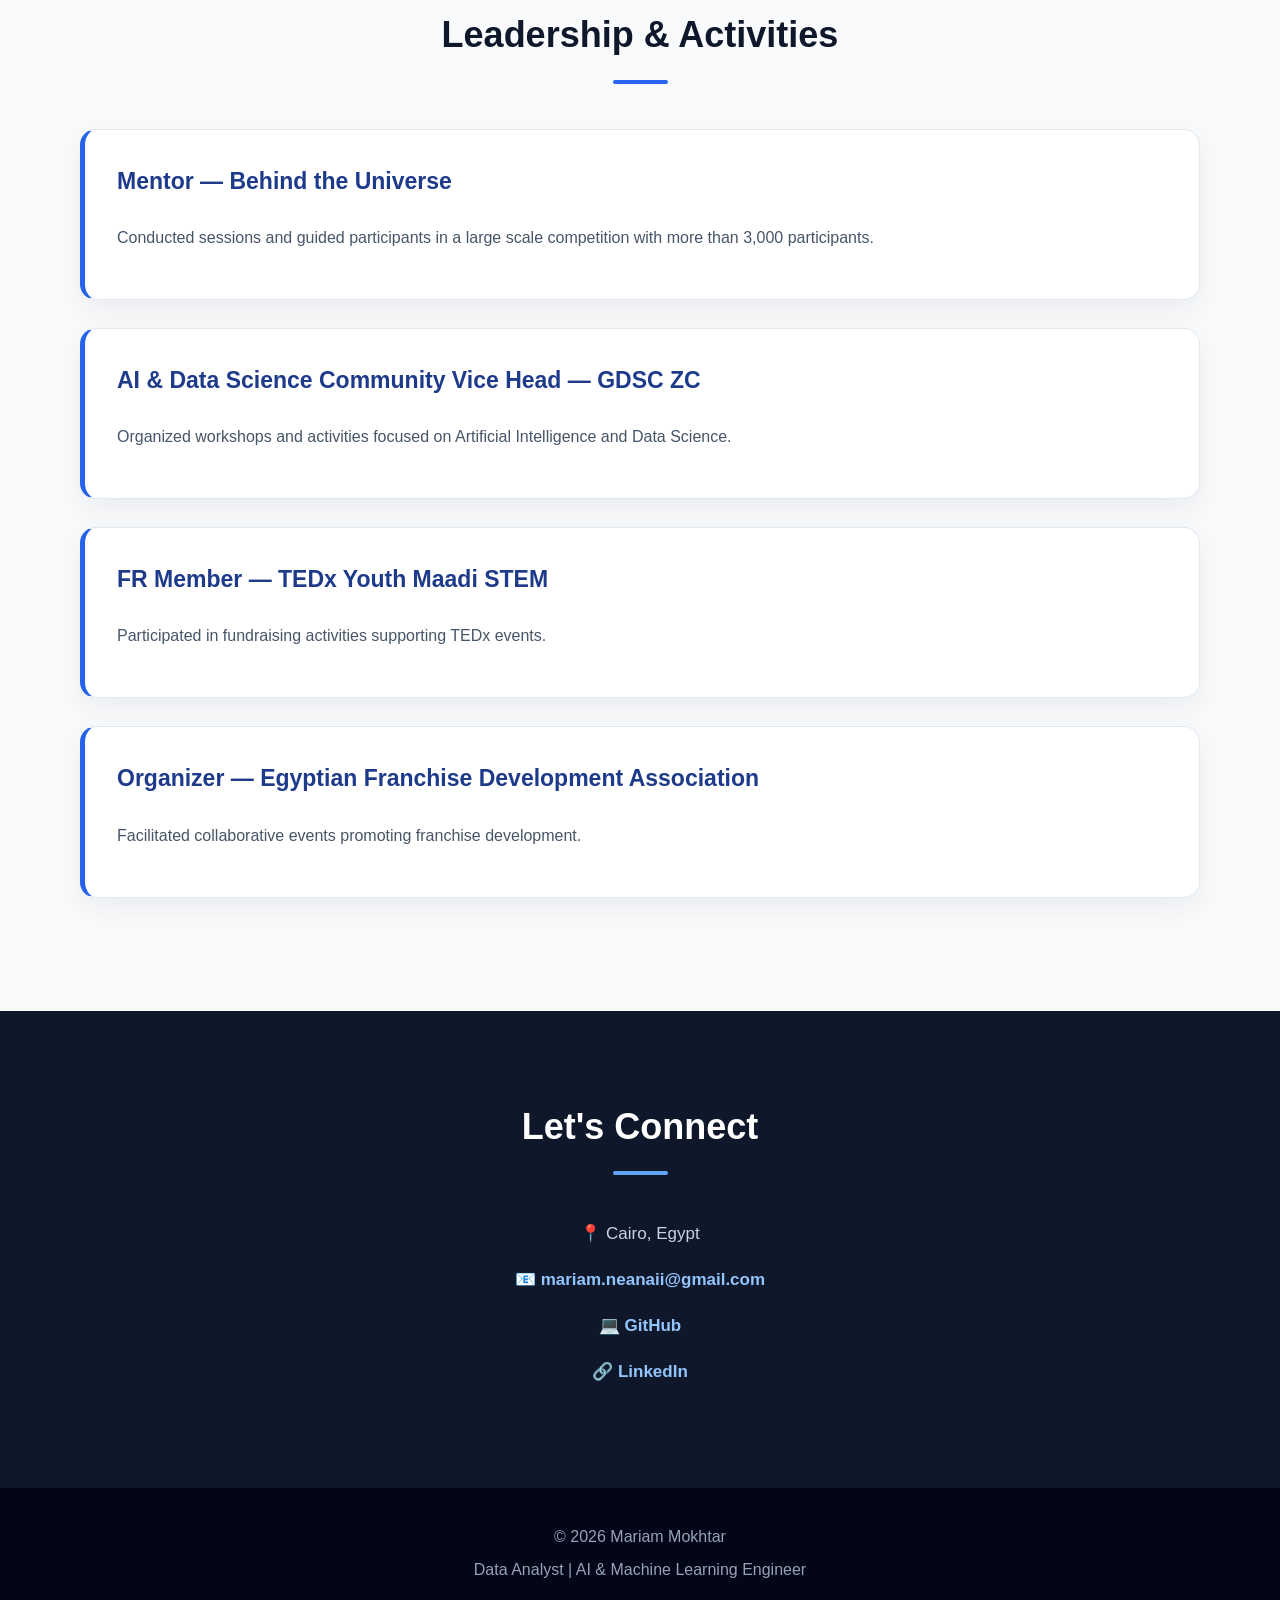
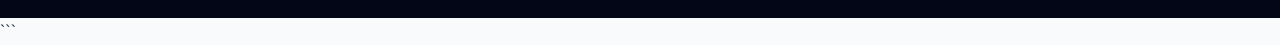
==== commit 226400b8: "Update index.html" ====
--- a/index.html
+++ b/index.html
@@ -261,6 +261,11 @@
         <li>Business Insights</li>
       </ul>
 
+      <a href="online-shoppers-project.html" class="project-button">
+        View Full Case Study
+        <span>→</span>
+      </a>
+      
     </article>
 
 
@@ -306,11 +311,6 @@
         </li>
 
       </ul>
-
-      <a href="covid-project.html" class="project-button">
-        View Project Details
-        <span>→</span>
-      </a>>
       
     </article>
 
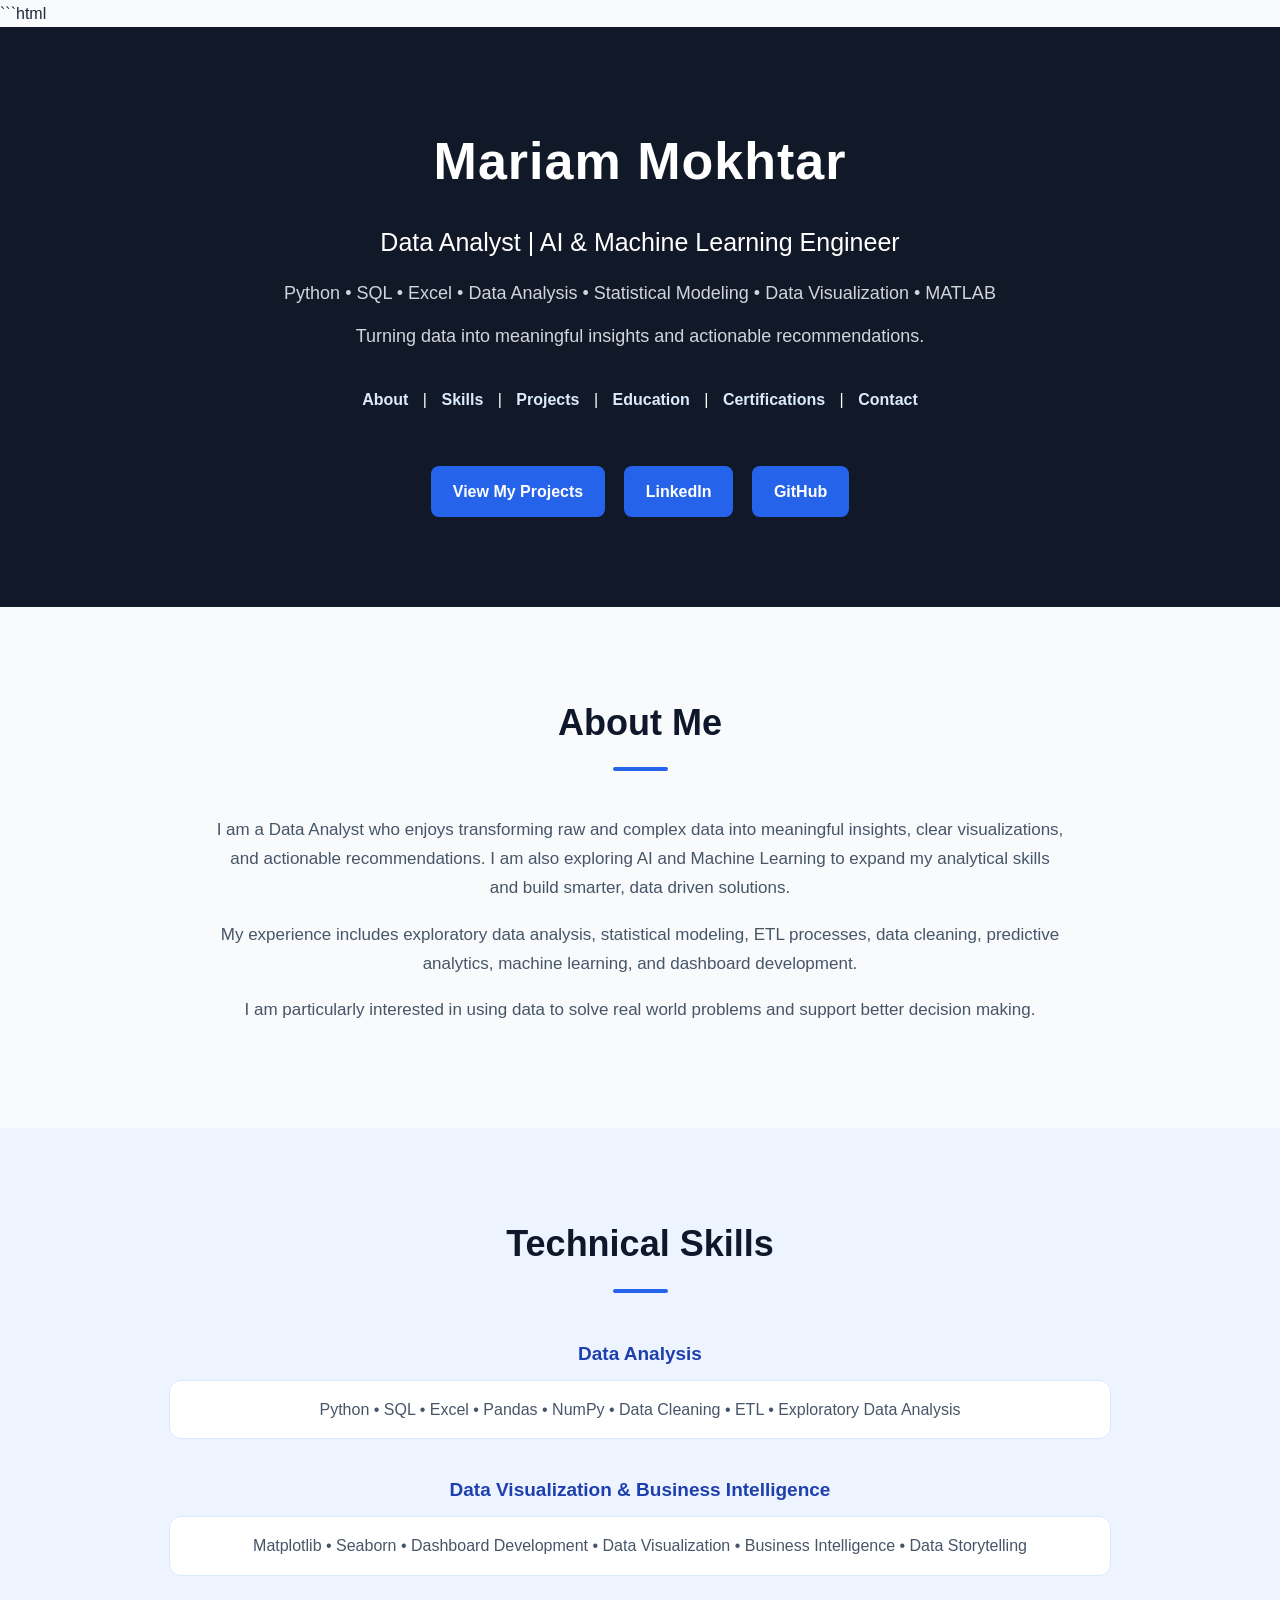
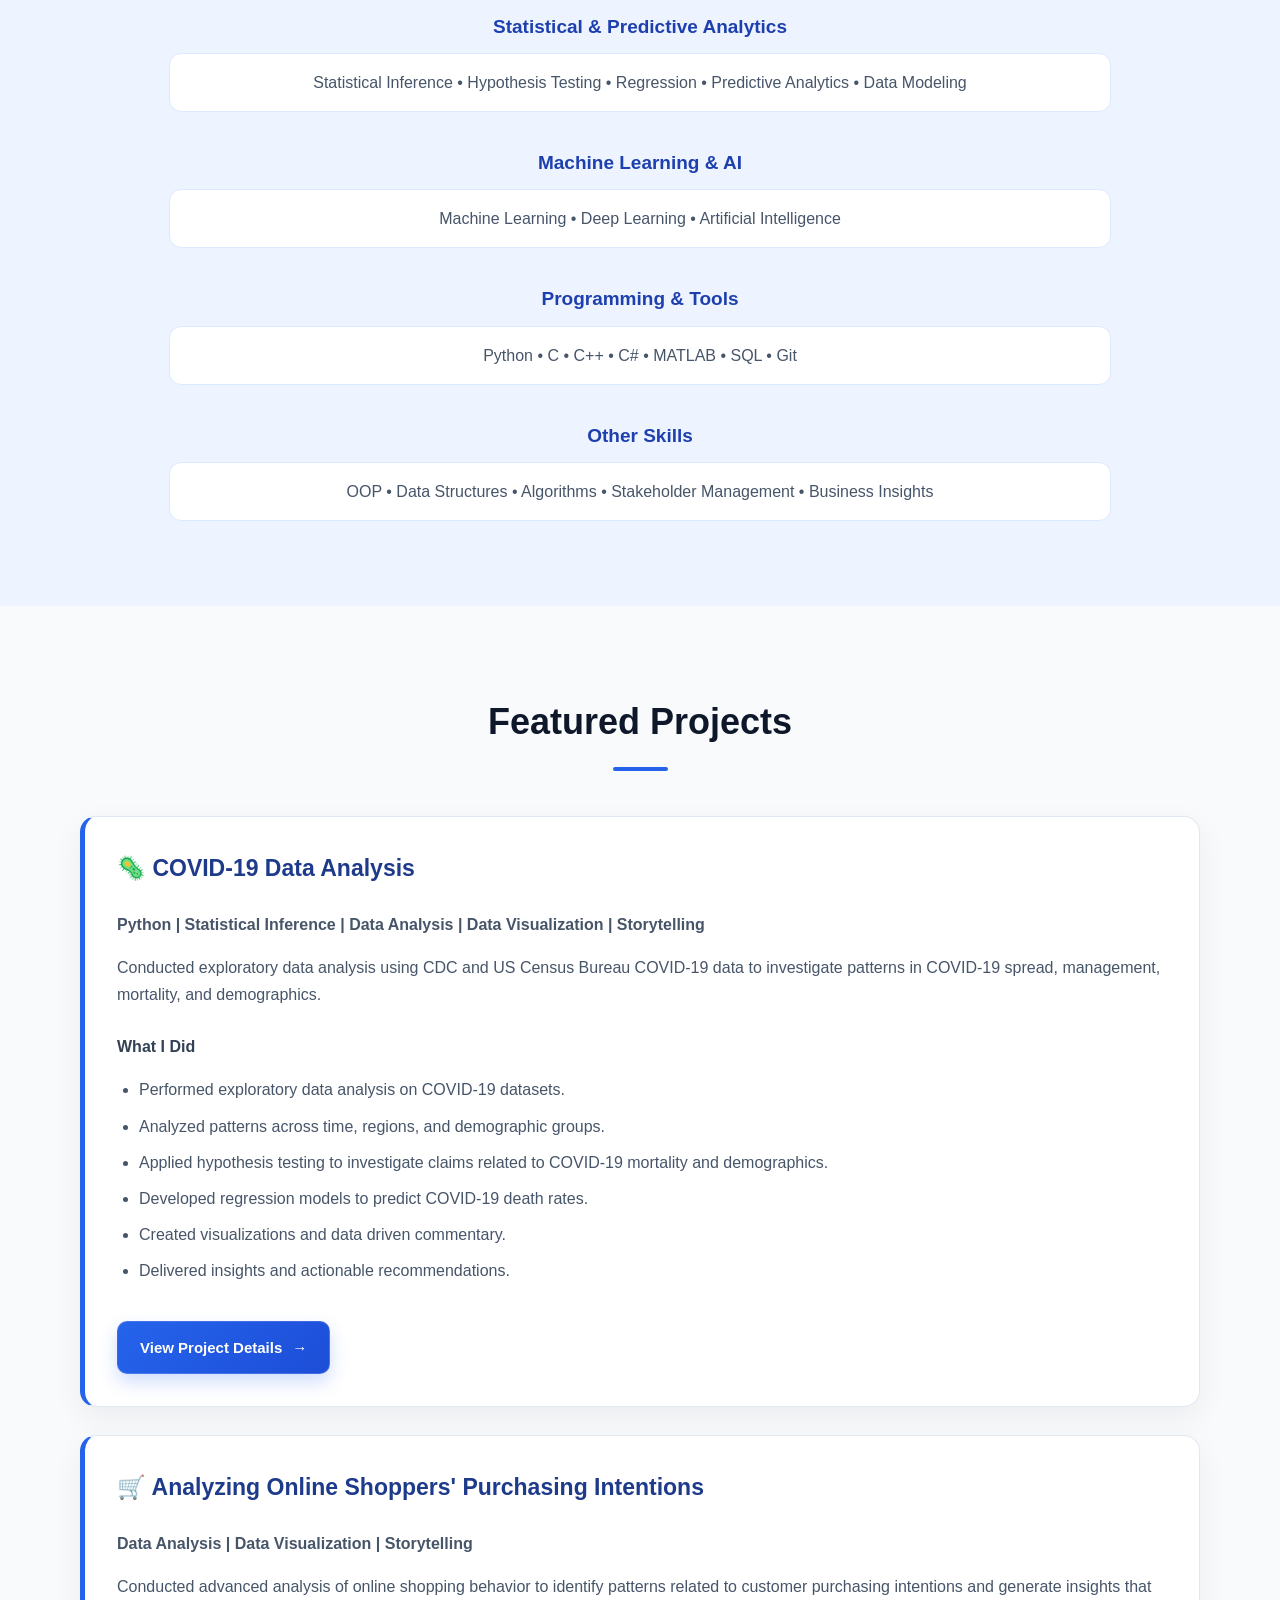
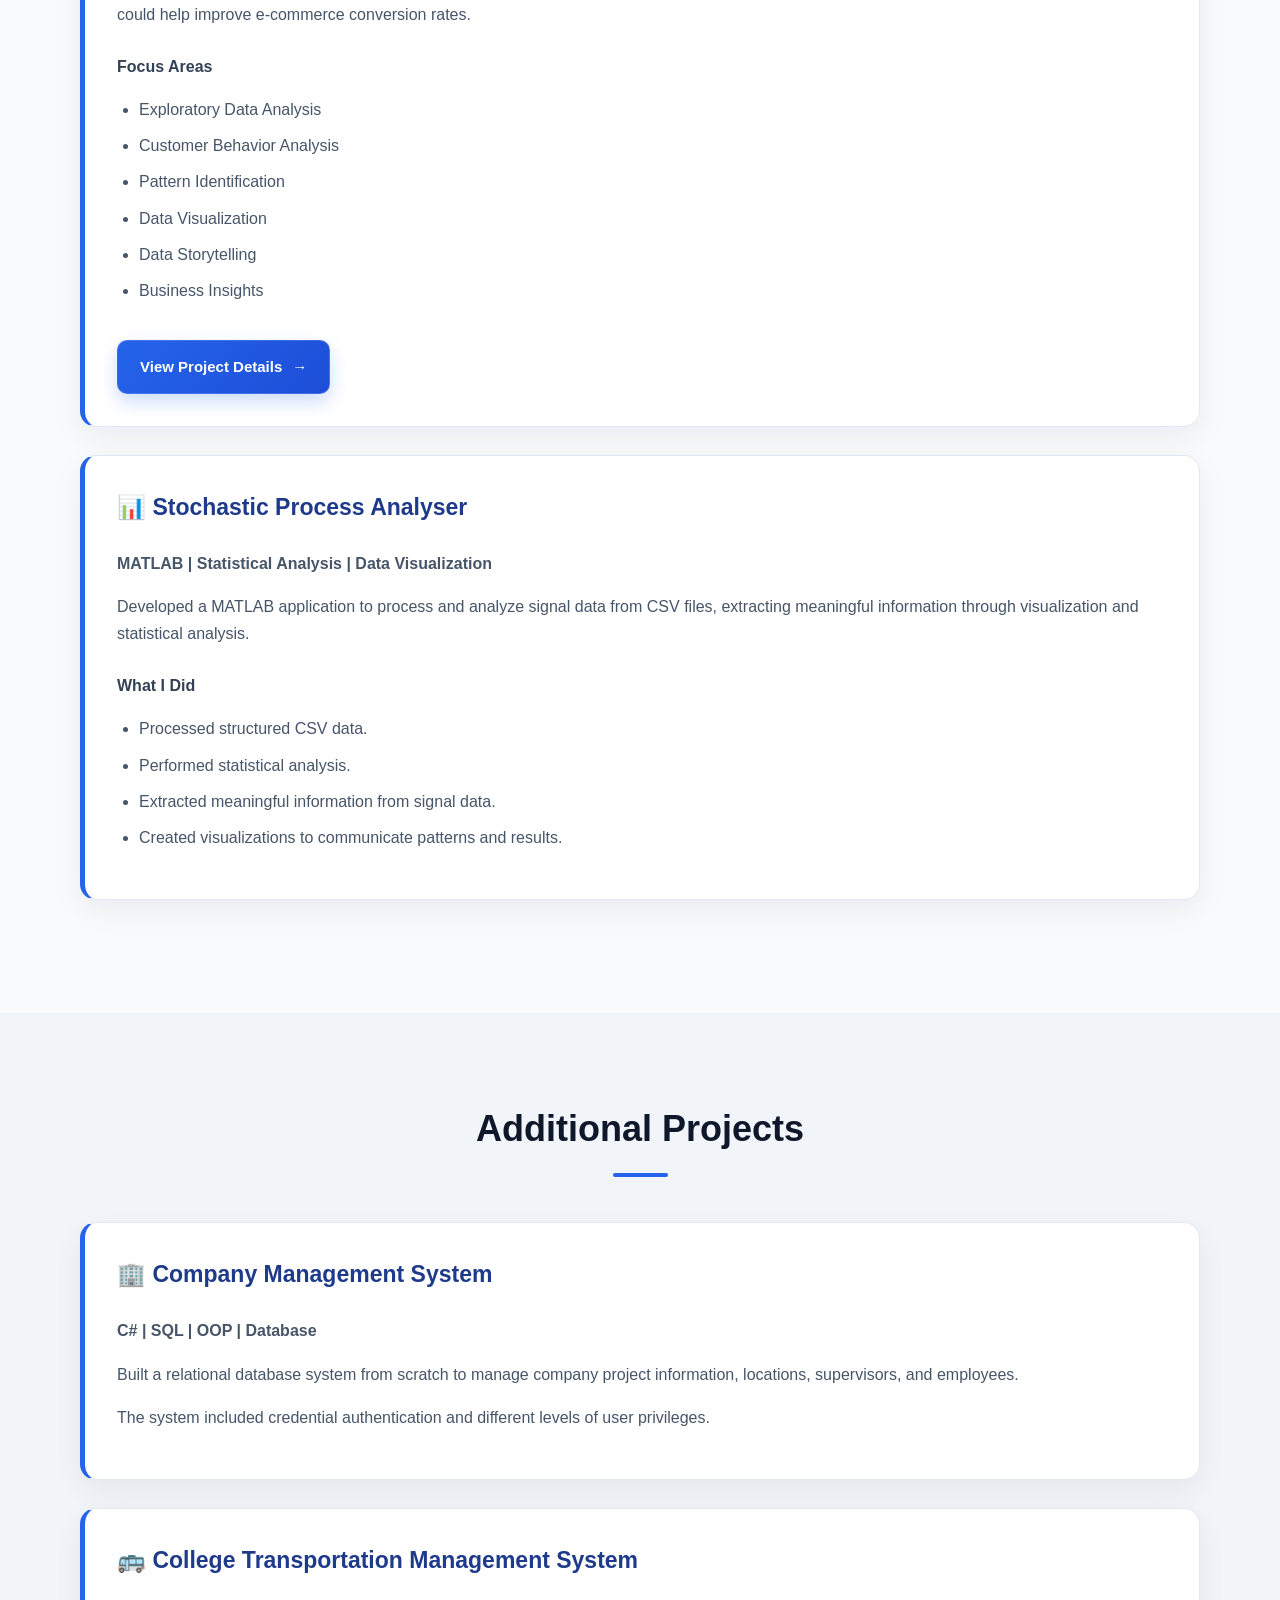
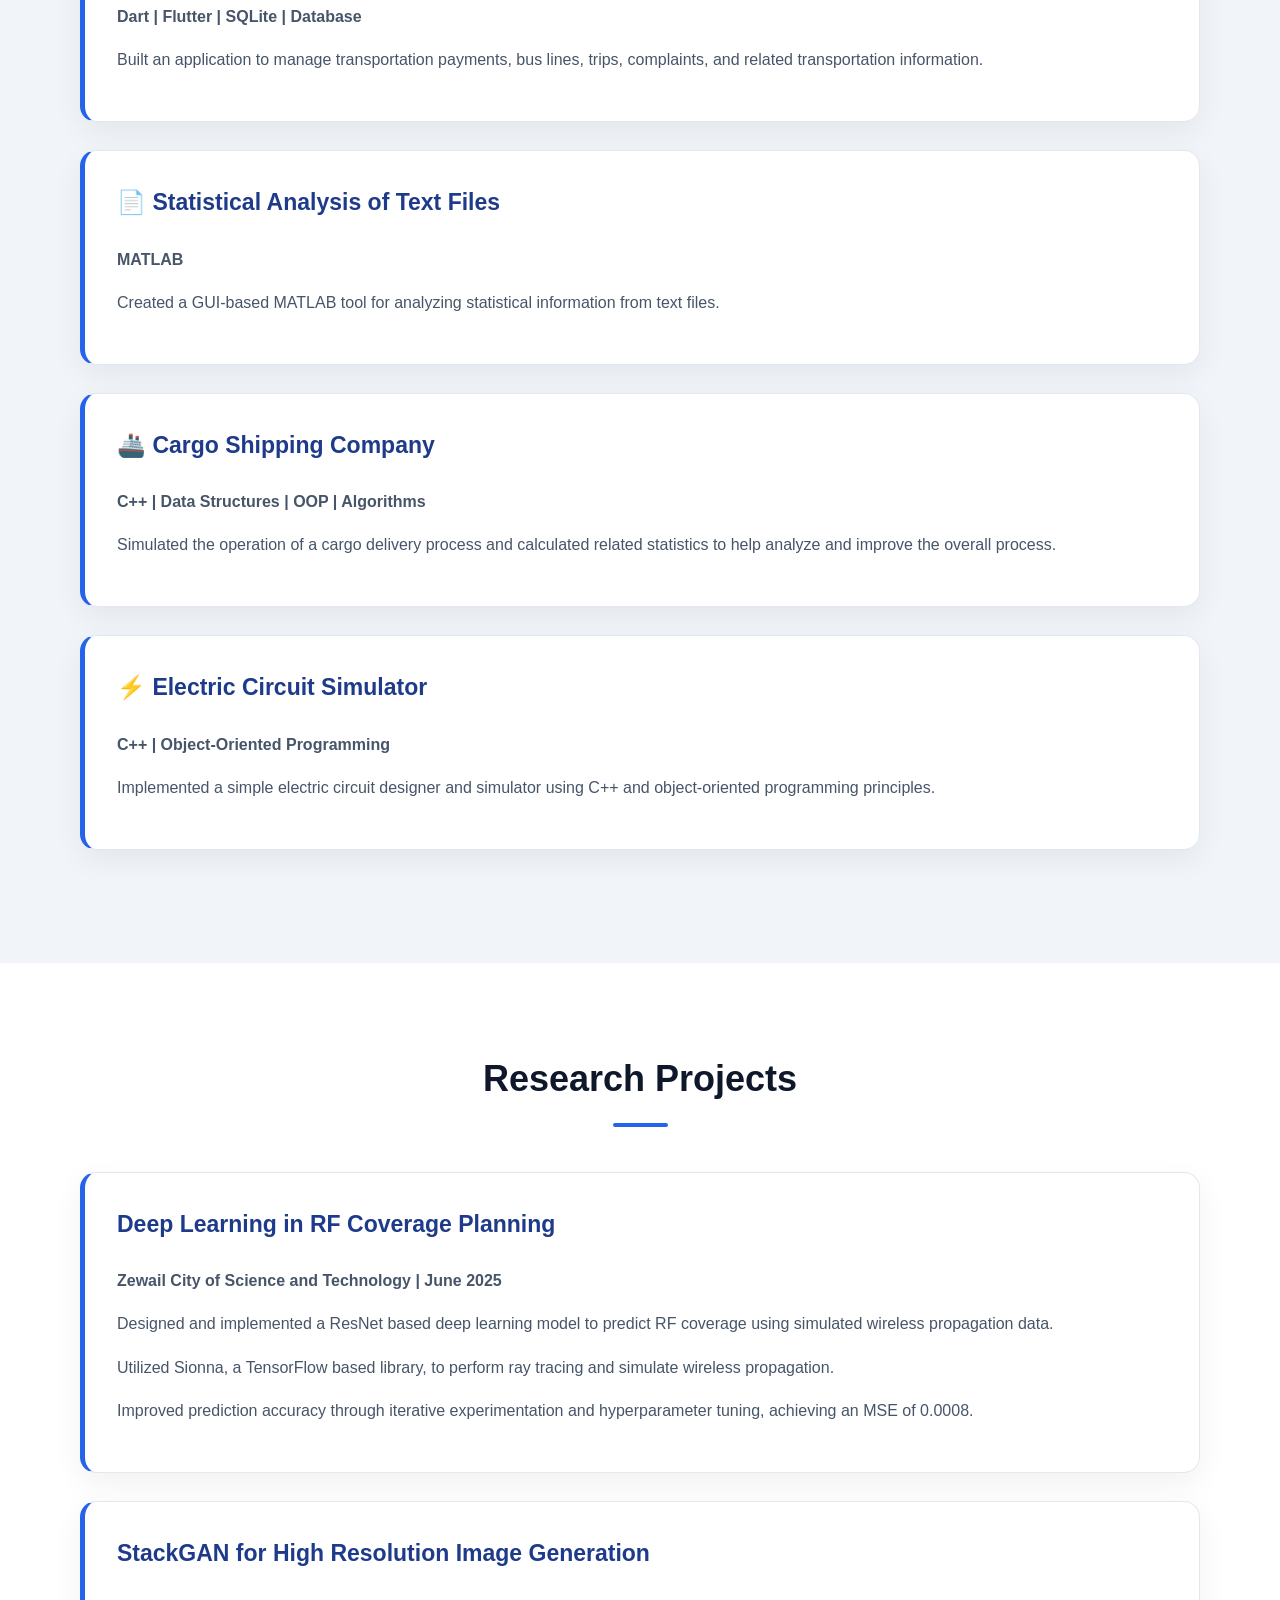
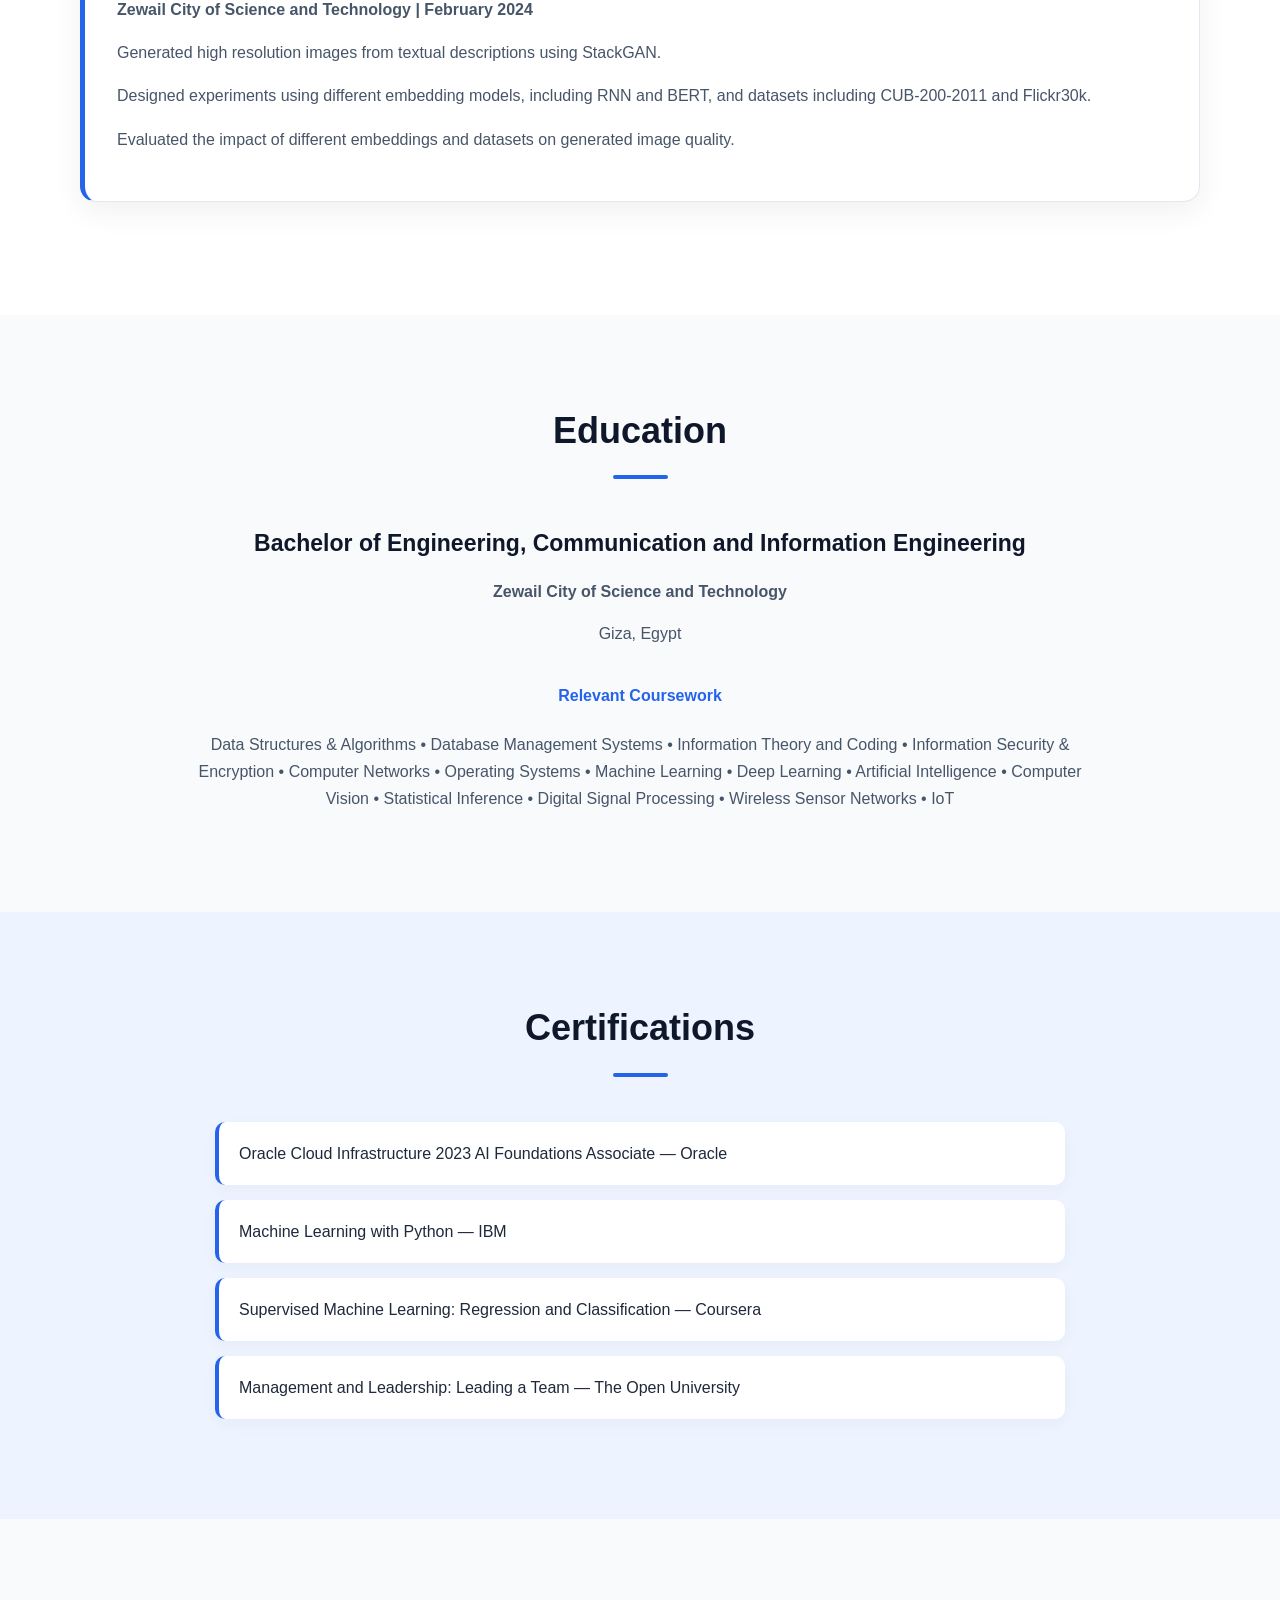
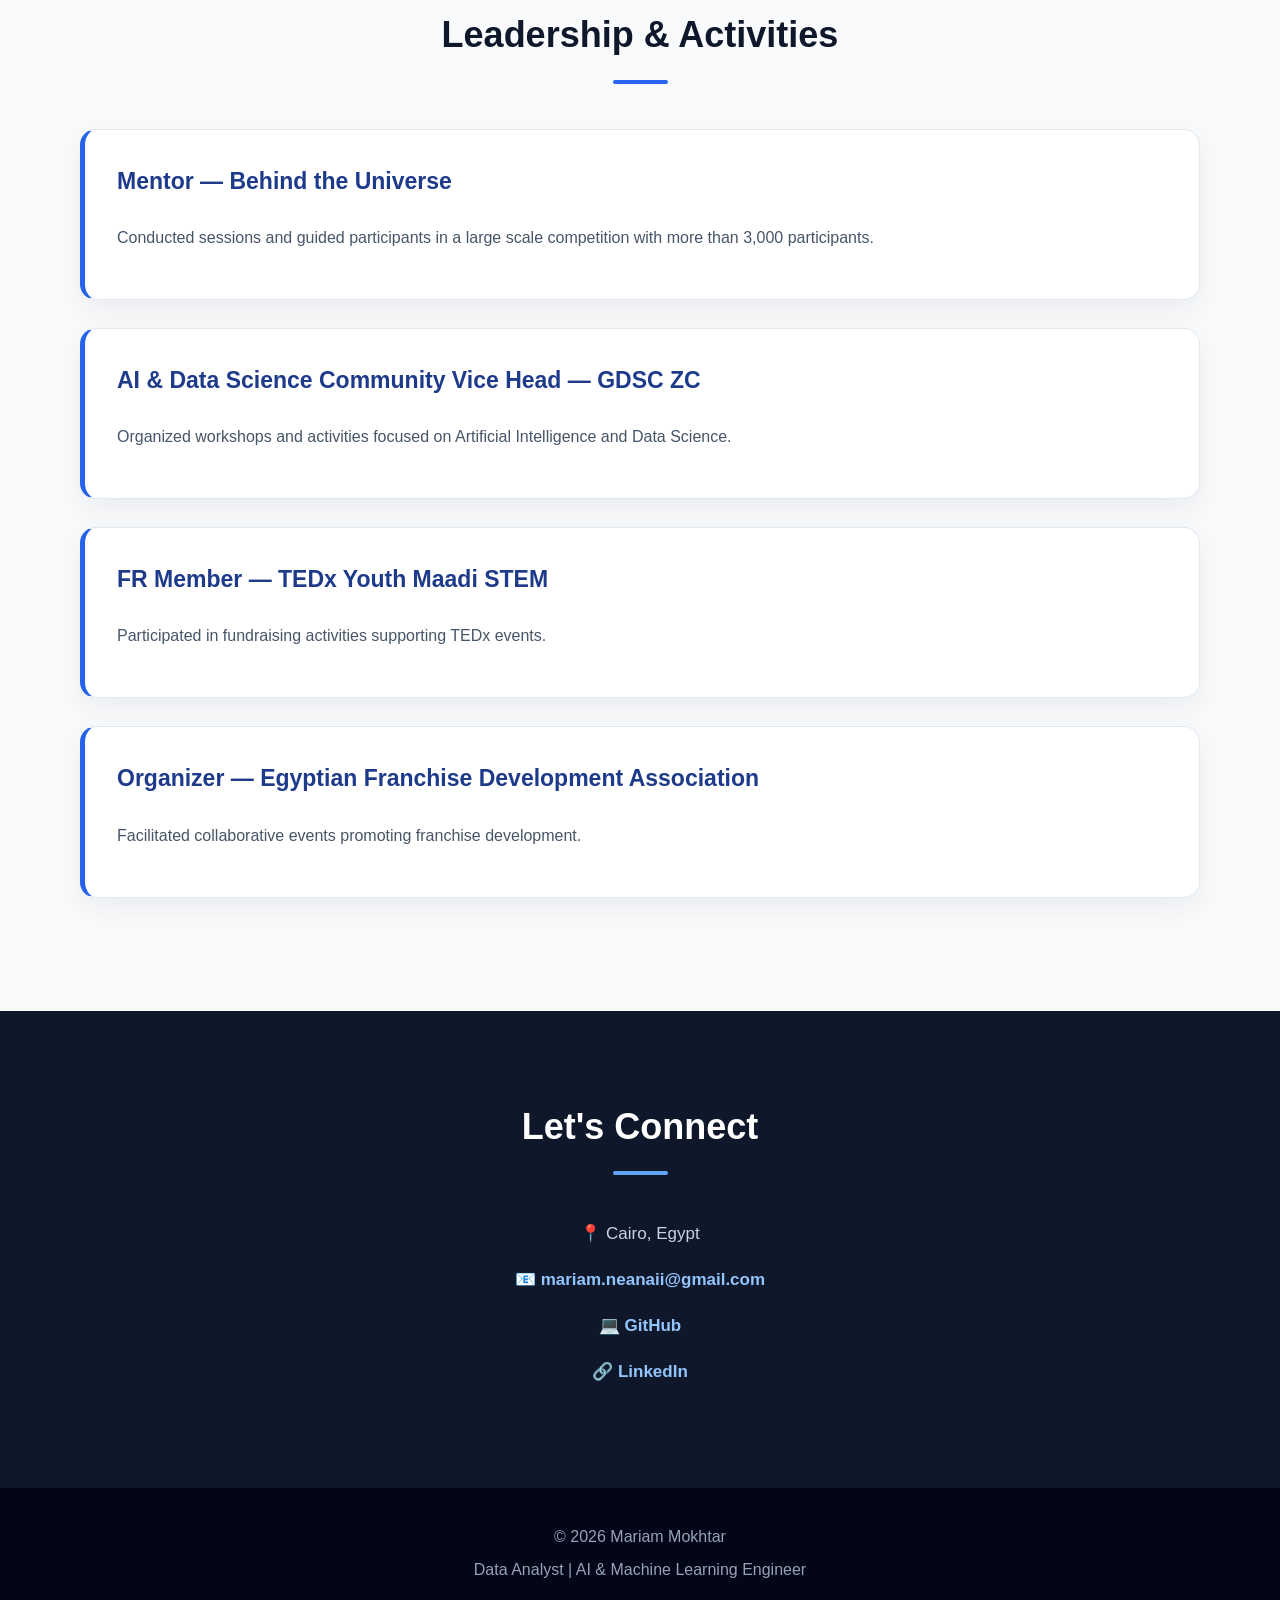
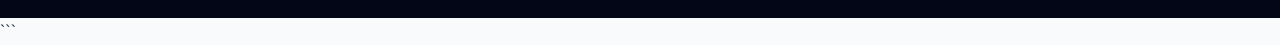
==== commit 32cfccaa: "Update index.html" ====
--- a/index.html
+++ b/index.html
@@ -262,7 +262,7 @@
       </ul>
 
       <a href="online-shoppers-project.html" class="project-button">
-        View Full Case Study
+        View Project Details
         <span>→</span>
       </a>
       
